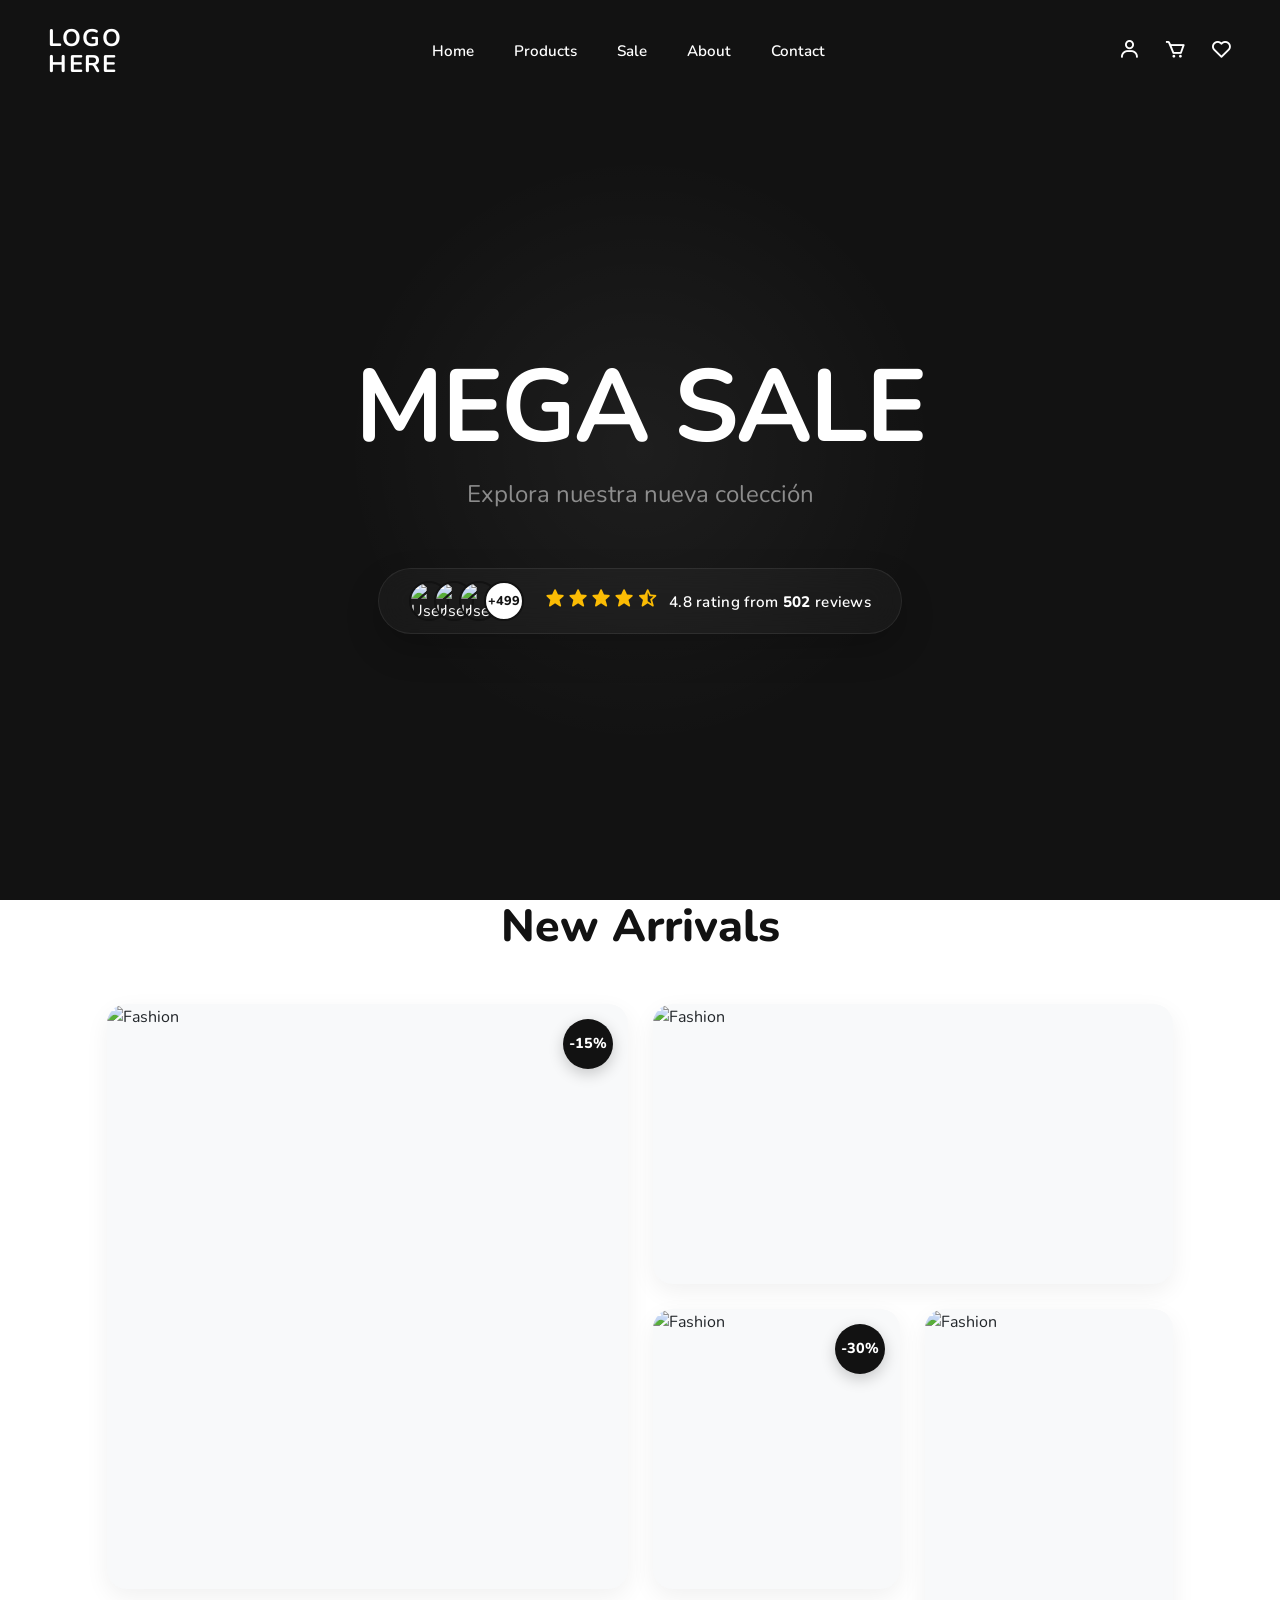
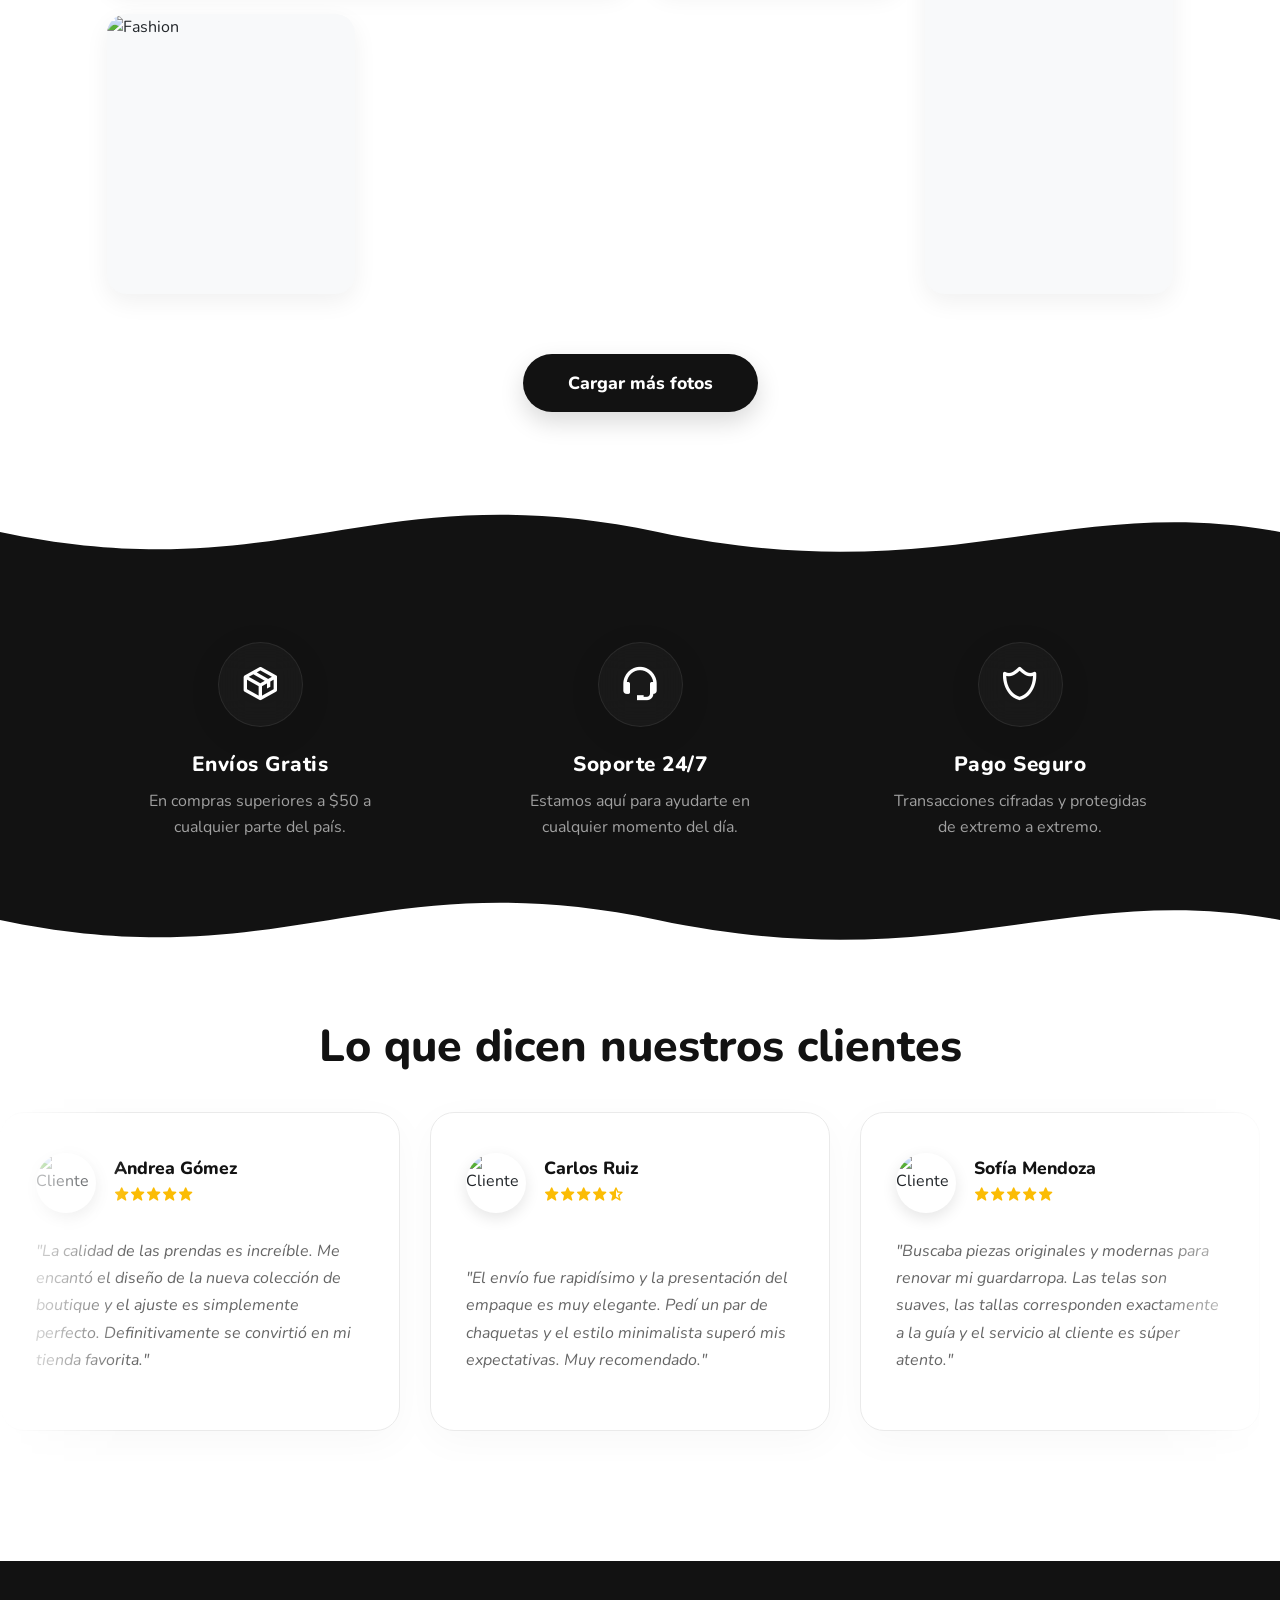
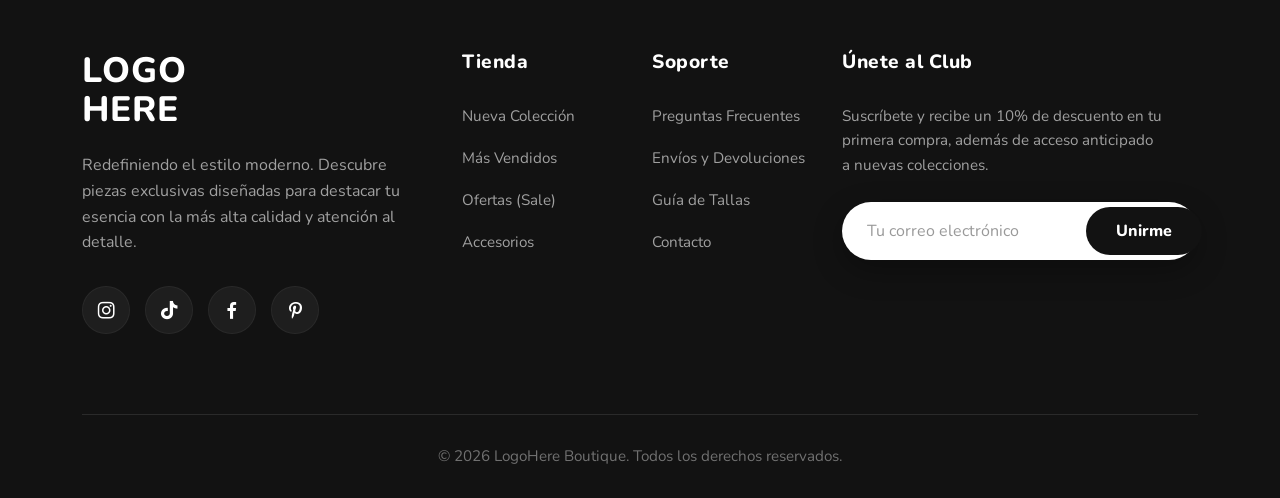
==== index.html @ 11155e04 "first commit" ====
<!DOCTYPE html>
<html lang="es">
<head>
    <meta charset="UTF-8">
    <meta name="viewport" content="width=device-width, initial-scale=1.0">
    <title>Boutique | Diseño Moderno y Carrusel Infinito</title>

    <!-- Bootstrap 5 CSS -->
    <link href="https://cdn.jsdelivr.net/npm/bootstrap@5.3.0/dist/css/bootstrap.min.css" rel="stylesheet">

    <!-- Boxicons -->
    <link href='https://unpkg.com/boxicons@2.1.4/css/boxicons.min.css' rel='stylesheet'>

    <!-- Google Fonts: Nunito -->
    <link href="https://fonts.googleapis.com/css2?family=Nunito:wght@400;600;800&display=swap" rel="stylesheet">

    <style>
        :root {
            --dark-grey: #121212;
            --soft-white: #ffffff;
            --off-white: #f8f9fa;
            --star-gold: #fbbc04;
            --accent-color: #333333;
        }

        body {
            font-family: 'Nunito', sans-serif;
            background-color: var(--soft-white);
            margin: 0;
            padding: 0;
            overflow-x: hidden;
        }

        /* =========================================
           ESTILOS DE LA NAVBAR
           ========================================= */
        .modern-navbar {
            background-color: transparent;
            padding: 20px 0;
            transition: all 0.4s ease-in-out;
        }

        .modern-navbar .navbar-brand,
        .modern-navbar .nav-link,
        .modern-navbar .login-link {
            color: var(--soft-white) !important;
            font-weight: 600;
            transition: color 0.4s ease-in-out;
        }

        .navbar-brand {
            line-height: 1.1;
            font-size: 1.5rem;
            text-transform: uppercase;
            letter-spacing: 1.5px;
        }

        .modern-navbar .nav-link { margin: 0 12px; font-size: 0.95rem; }
        .modern-navbar .nav-link:hover { opacity: 0.7; }

        .modern-navbar.scrolled {
            background-color: rgba(255, 255, 255, 0.95);
            backdrop-filter: blur(10px);
            -webkit-backdrop-filter: blur(10px);
            box-shadow: 0 10px 30px rgba(0, 0, 0, 0.05);
            padding: 12px 0;
        }

        .modern-navbar.scrolled .navbar-brand,
        .modern-navbar.scrolled .nav-link,
        .modern-navbar.scrolled .login-link {
            color: var(--dark-grey) !important;
        }

        .login-link {
            text-decoration: none;
            font-size: 1.4rem;
            transition: transform 0.2s ease;
        }

        .login-link:hover { transform: translateY(-3px); }

        .navbar-toggler {
            border: none;
            color: var(--soft-white);
            font-size: 1.8rem;
        }

        .modern-navbar.scrolled .navbar-toggler { color: var(--dark-grey); }
        .navbar-toggler:focus { box-shadow: none; }

        /* =========================================
           SECCIÓN HERO
           ========================================= */
        .hero-section {
            height: 100vh;
            background-color: var(--dark-grey);
            display: flex;
            flex-direction: column;
            align-items: center;
            justify-content: center;
            color: var(--soft-white);
            text-align: center;
            padding-top: 80px;
            position: relative;
            overflow: hidden;
        }

        /* Pequeño toque visual de fondo */
        .hero-section::before {
            content: '';
            position: absolute;
            width: 600px; height: 600px;
            background: radial-gradient(circle, rgba(255,255,255,0.05) 0%, transparent 70%);
            top: 50%; left: 50%;
            transform: translate(-50%, -50%);
            pointer-events: none;
        }

        /* =========================================
           COMPONENTE DE RESEÑAS
           ========================================= */
        .reviews-badge {
            margin-top: 40px;
            background: rgba(255, 255, 255, 0.03);
            backdrop-filter: blur(15px);
            -webkit-backdrop-filter: blur(15px);
            border: 1px solid rgba(255, 255, 255, 0.08);
            border-radius: 50px;
            padding: 12px 30px;
            display: inline-flex;
            align-items: center;
            gap: 20px;
            box-shadow: 0 15px 35px rgba(0,0,0,0.2);
            transition: transform 0.3s ease;
            z-index: 2;
        }

        .reviews-badge:hover { transform: translateY(-5px); background: rgba(255, 255, 255, 0.06); }

        .reviews-info { display: flex; align-items: center; gap: 10px; }
        .reviews-stars i { color: var(--star-gold); font-size: 1.3rem; margin: 0 1px; }

        .reviews-text { font-size: 0.95rem; font-weight: 600; letter-spacing: 0.3px; margin-top: 2px; }
        .reviews-text span { font-weight: 800; }

        .avatars-container { display: flex; align-items: center; justify-content: center; }
        .avatar-circle {
            width: 40px; height: 40px;
            border-radius: 50%;
            border: 2px solid var(--dark-grey);
            object-fit: cover;
            margin-left: -15px;
            transition: transform 0.2s ease;
        }
        .avatar-circle:hover { transform: translateY(-4px); z-index: 10; }
        .avatar-circle:first-child { margin-left: 0; }
        .avatar-count {
            background-color: var(--soft-white); color: var(--dark-grey);
            display: flex; align-items: center; justify-content: center;
            font-size: 0.8rem; font-weight: 800; z-index: 5;
        }

        /* =========================================
           GALERÍA DE IMÁGENES
           ========================================= */
        .gallery-section { padding-top: 100px; background-color: var(--soft-white); }
        .section-title { color: var(--dark-grey); font-weight: 800; text-align: center; margin-bottom: 50px; font-size: 2.8rem; }

        .gallery-grid {
            display: grid;
            grid-template-columns: repeat(4, 1fr);
            grid-auto-rows: 280px;
            gap: 25px;
            padding: 0 25px;
        }

        .gallery-item {
            position: relative; border-radius: 20px; overflow: hidden;
            background-color: var(--off-white);
            box-shadow: 0 8px 25px rgba(0,0,0,0.06); cursor: pointer;
        }

        .gallery-item img { width: 100%; height: 100%; object-fit: cover; transition: transform 0.6s cubic-bezier(0.25, 0.46, 0.45, 0.94); }
        .gallery-item:hover img { transform: scale(1.06); }

        .sale-badge {
            position: absolute; top: 15px; right: 15px;
            background-color: var(--dark-grey); color: var(--soft-white);
            width: 50px; height: 50px; border-radius: 50%;
            display: flex; align-items: center; justify-content: center;
            font-size: 0.9rem; font-weight: 800; z-index: 5;
            box-shadow: 0 5px 15px rgba(0,0,0,0.2);
        }

        .item-overlay {
            position: absolute; inset: 0;
            background: rgba(18, 18, 18, 0.45);
            display: flex; flex-direction: column; align-items: center; justify-content: center;
            gap: 15px; opacity: 0; transition: opacity 0.4s ease; z-index: 10;
        }

        .gallery-item:hover .item-overlay { opacity: 1; }

        .overlay-btn, .overlay-btn-outline {
            text-decoration: none; display: flex; align-items: center; gap: 8px;
            font-weight: 700; font-size: 0.95rem; border-radius: 50px;
            transform: translateY(20px); transition: all 0.4s cubic-bezier(0.25, 0.46, 0.45, 0.94);
        }

        .overlay-btn { background-color: var(--soft-white); color: var(--dark-grey); padding: 12px 28px; border: none; }
        .overlay-btn-outline { background-color: transparent; color: var(--soft-white); border: 2px solid var(--soft-white); padding: 10px 26px; }

        .gallery-item:hover .overlay-btn, .gallery-item:hover .overlay-btn-outline { transform: translateY(0); }
        .overlay-btn:hover { background-color: #f0f0f0; transform: scale(1.05) !important; }
        .overlay-btn-outline:hover { background-color: var(--soft-white); color: var(--dark-grey); }

        .item-large { grid-column: span 2; grid-row: span 2; }
        .item-wide { grid-column: span 2; grid-row: span 1; }
        .item-tall { grid-column: span 1; grid-row: span 2; }
        .item-normal { grid-column: span 1; grid-row: span 1; }

        .hidden-photo { display: none !important; }
        .toggle-photo { animation: fadeIn 0.6s ease forwards; }

        @keyframes fadeIn {
            from { opacity: 0; transform: translateY(20px); }
            to { opacity: 1; transform: translateY(0); }
        }

        .btn-modern {
            background-color: var(--dark-grey); color: var(--soft-white);
            border-radius: 50px; padding: 16px 45px;
            font-size: 1.1rem; font-weight: 800; border: none;
            transition: all 0.3s ease; margin-top: 60px;
            box-shadow: 0 10px 25px rgba(0,0,0,0.15);
        }
        .btn-modern:hover { background-color: var(--accent-color); transform: translateY(-4px); box-shadow: 0 15px 35px rgba(0,0,0,0.25); }

        /* =========================================
           ONDAS DIVISORAS
           ========================================= */
        .wave-divider-top { width: 100%; height: 120px; margin-top: 60px; line-height: 0; overflow: hidden; background-color: var(--soft-white); }
        .wave-divider-top svg { width: 100%; height: 100%; }

        .wave-divider-bottom { width: 100%; height: 120px; line-height: 0; overflow: hidden; background-color: var(--dark-grey); }
        .wave-divider-bottom svg { width: 100%; height: 100%; }

        /* =========================================
           SECCIÓN DE BENEFICIOS
           ========================================= */
        .benefits-section { background-color: var(--dark-grey); color: var(--soft-white); padding: 30px 0 0 0; }
        .benefit-item { display: flex; flex-direction: column; align-items: center; text-align: center; padding: 20px; }
        .icon-glass {
            background: rgba(255, 255, 255, 0.03); backdrop-filter: blur(15px); -webkit-backdrop-filter: blur(15px);
            border: 1px solid rgba(255, 255, 255, 0.08); width: 85px; height: 85px; border-radius: 50%;
            display: flex; align-items: center; justify-content: center; font-size: 2.5rem; color: var(--soft-white);
            margin-bottom: 25px; transition: all 0.4s ease; box-shadow: 0 8px 32px rgba(0, 0, 0, 0.1);
        }
        .benefit-item:hover .icon-glass { transform: translateY(-10px) rotate(5deg); background: rgba(255, 255, 255, 0.08); box-shadow: 0 15px 35px rgba(0, 0, 0, 0.2); }
        .benefit-item h3 { font-weight: 800; font-size: 1.3rem; margin-bottom: 12px; letter-spacing: 0.5px; }
        .benefit-item p { color: rgba(255, 255, 255, 0.6); font-size: 1rem; max-width: 260px; margin: 0 auto; line-height: 1.6; }

        /* =========================================
           CARRUSEL DE TESTIMONIOS (Infinito)
           ========================================= */
        .testimonials-section { padding: 40px 0 100px 0; background-color: var(--soft-white); overflow: hidden; }

        .carousel-container {
            width: 100%;
            position: relative;
            padding: 30px 0;
            /* Máscara para difuminar los bordes laterales y dar un efecto más limpio */
            -webkit-mask-image: linear-gradient(to right, transparent, black 10%, black 90%, transparent);
            mask-image: linear-gradient(to right, transparent, black 10%, black 90%, transparent);
        }

        .carousel-track {
            display: flex;
            gap: 30px;
            width: max-content;
            /* Animación infinita */
            animation: scrollCarousel 40s linear infinite;
        }

        /* Pausar animación al pasar el ratón */
        .carousel-track:hover { animation-play-state: paused; }

        @keyframes scrollCarousel {
            0% { transform: translateX(0); }
            /* Se desplaza exactamente la mitad del ancho total de la pista (porque duplicaremos los items) */
            100% { transform: translateX(calc(-50% - 15px)); }
        }

        .testimonial-card {
            width: 400px; /* Ancho fijo para las tarjetas */
            flex-shrink: 0;
            background-color: var(--soft-white);
            border: 1px solid #eaeaea;
            border-radius: 24px;
            padding: 40px 35px;
            box-shadow: 0 10px 40px rgba(0,0,0,0.03);
            transition: transform 0.3s ease, box-shadow 0.3s ease;
            display: flex; flex-direction: column; justify-content: space-between;
        }

        .testimonial-card:hover { transform: translateY(-8px); box-shadow: 0 20px 50px rgba(0,0,0,0.08); border-color: transparent; }

        .testimonial-header { display: flex; align-items: center; gap: 18px; margin-bottom: 25px; }
        .testimonial-header img { width: 60px; height: 60px; border-radius: 50%; object-fit: cover; box-shadow: 0 5px 15px rgba(0,0,0,0.1); }
        .user-info h4 { margin: 0; font-size: 1.1rem; font-weight: 800; color: var(--dark-grey); }
        .user-info .stars { color: var(--star-gold); font-size: 1rem; margin-top: 4px; }
        .testimonial-text { color: #666; font-size: 1rem; line-height: 1.7; font-style: italic; }

        /* =========================================
           FOOTER MODERNO
           ========================================= */
        .modern-footer { background-color: var(--dark-grey); color: var(--soft-white); padding: 90px 0 30px 0; }
        .footer-brand { font-size: 2.2rem; font-weight: 800; line-height: 1.1; margin-bottom: 25px; display: inline-block; text-transform: uppercase; letter-spacing: 1px; text-decoration: none; color: var(--soft-white); }
        .footer-text { color: rgba(255, 255, 255, 0.6); font-size: 1rem; margin-bottom: 30px; max-width: 320px; line-height: 1.6; }

        .footer-links h5 { font-weight: 800; margin-bottom: 30px; font-size: 1.2rem; letter-spacing: 0.5px; }
        .footer-links ul { list-style: none; padding: 0; margin: 0; }
        .footer-links ul li { margin-bottom: 18px; }
        .footer-links ul li a { color: rgba(255, 255, 255, 0.6); text-decoration: none; transition: all 0.3s ease; display: inline-block; font-size: 0.95rem; }
        .footer-links ul li a:hover { color: var(--soft-white); transform: translateX(8px); }

        .social-icons { display: flex; gap: 15px; }
        .social-icons a {
            display: flex; align-items: center; justify-content: center; width: 48px; height: 48px;
            border-radius: 50%; background: rgba(255, 255, 255, 0.05); color: var(--soft-white);
            font-size: 1.4rem; text-decoration: none; transition: all 0.3s ease; border: 1px solid rgba(255,255,255,0.05);
        }
        .social-icons a:hover { background: var(--soft-white); color: var(--dark-grey); transform: translateY(-5px); border-color: var(--soft-white); }

        /* Estilos pulidos del Newsletter Input */
        .newsletter-form {
            display: flex;
            background-color: var(--soft-white);
            border-radius: 50px;
            padding: 5px;
            margin-top: 25px;
            box-shadow: 0 10px 30px rgba(0,0,0,0.3);
        }

        .newsletter-form input {
            flex: 1;
            border: none;
            background: transparent;
            color: var(--dark-grey);
            padding: 12px 20px;
            font-weight: 600;
            outline: none;
            box-shadow: none !important; /* Prevenir estilos de bootstrap focus */
        }

        .newsletter-form input::placeholder {
            color: #999;
            font-weight: 400;
        }

        .newsletter-form button {
            background-color: var(--dark-grey);
            color: var(--soft-white);
            border: none;
            border-radius: 50px;
            padding: 12px 30px;
            font-weight: 800;
            transition: all 0.3s ease;
        }

        .newsletter-form button:hover {
            background-color: var(--accent-color);
            transform: scale(1.02);
        }

        .footer-bottom { margin-top: 80px; padding-top: 30px; border-top: 1px solid rgba(255, 255, 255, 0.1); text-align: center; color: rgba(255, 255, 255, 0.4); font-size: 0.95rem; }

        /* Ajustes Responsive */
        @media (max-width: 992px) { .gallery-grid { grid-template-columns: repeat(3, 1fr); } }
        @media (max-width: 768px) {
            .gallery-grid { grid-template-columns: repeat(2, 1fr); grid-auto-rows: 220px; gap: 15px; }
            .item-large { grid-column: span 2; grid-row: span 2; }
            .item-wide { grid-column: span 2; grid-row: span 1; }
            .item-tall { grid-column: span 1; grid-row: span 2; }
            .benefit-item { margin-bottom: 40px; }
            .footer-links { margin-top: 50px; }
            .testimonial-card { width: 320px; padding: 30px 25px; } /* Tarjetas más pequeñas en móvil */
        }
        @media (max-width: 576px) {
            .gallery-grid { grid-template-columns: 1fr; grid-auto-rows: 280px; }
            .item-large, .item-wide, .item-tall, .item-normal { grid-column: span 1; grid-row: span 1; }
            .hero-section h1 { font-size: 15vw !important; }
        }
    </style>
</head>
<body>

    <!-- NAVBAR -->
    <nav class="navbar navbar-expand-lg fixed-top modern-navbar" id="mainNavbar">
        <div class="container-fluid px-4 px-md-5">
            <a class="navbar-brand fw-bold" href="#">logo<br>here</a>
            <button class="navbar-toggler" type="button" data-bs-toggle="collapse" data-bs-target="#navContent">
                <i class='bx bx-menu'></i>
            </button>
            <div class="collapse navbar-collapse" id="navContent">
                <ul class="navbar-nav mx-auto mb-2 mb-lg-0">
                    <li class="nav-item"><a class="nav-link" href="#">Home</a></li>
                    <li class="nav-item"><a class="nav-link" href="#">Products</a></li>
                    <li class="nav-item"><a class="nav-link" href="#">Sale</a></li>
                    <li class="nav-item"><a class="nav-link" href="#">About</a></li>
                    <li class="nav-item"><a class="nav-link" href="#">Contact</a></li>
                </ul>
                <div class="d-flex align-items-center gap-4 mt-3 mt-lg-0">
                    <a href="#" class="login-link"><i class='bx bx-user'></i></a>
                    <a href="#" class="login-link"><i class="bx bx-cart"></i></a>
                    <a href="#" class="login-link"><i class='bx bx-heart'></i></a>
                </div>
            </div>
        </div>
    </nav>

    <!-- HEADER / HERO -->
    <header class="hero-section">
        <div style="z-index: 2;">
            <h1 class="display-1 fw-bold" style="font-size: 8vw; letter-spacing: -2px;">MEGA SALE</h1>
            <p class="fs-4 text-white-50 mt-2">Explora nuestra nueva colección</p>
        </div>
        <div class="reviews-badge">
            <div class="avatars-container">
                <img src="https://i.pravatar.cc/100?img=32" alt="User" class="avatar-circle">
                <img src="https://i.pravatar.cc/100?img=12" alt="User" class="avatar-circle">
                <img src="https://i.pravatar.cc/100?img=5" alt="User" class="avatar-circle">
                <div class="avatar-circle avatar-count">+499</div>
            </div>
            <div class="reviews-info">
                <div class="reviews-stars">
                    <i class='bx bxs-star'></i><i class='bx bxs-star'></i><i class='bx bxs-star'></i><i class='bx bxs-star'></i><i class='bx bxs-star-half'></i>
                </div>
                <div class="reviews-text">4.8 rating from <span>502</span> reviews</div>
            </div>
        </div>
    </header>

    <!-- GALERÍA DE IMÁGENES -->
    <section class="gallery-section container-fluid p-0">
        <div class="container">
            <h2 class="section-title">New Arrivals</h2>

            <div class="gallery-grid" id="photoGallery">
                <!-- Mismas imágenes de la galería previa -->
                <div class="gallery-item item-large">
                    <div class="sale-badge">-15%</div>
                    <img src="https://images.unsplash.com/photo-1515886657613-9f3515b0c78f?q=80&w=800&auto=format&fit=crop" alt="Fashion">
                    <div class="item-overlay"><a href="#" class="overlay-btn"><i class='bx bx-cart-add'></i> Añadir al carrito</a><a href="#" class="overlay-btn-outline"><i class='bx bx-show'></i> Ver más</a></div>
                </div>
                <div class="gallery-item item-wide">
                    <img src="https://images.unsplash.com/photo-1434389678232-06798028ddc3?q=80&w=800&auto=format&fit=crop" alt="Fashion">
                    <div class="item-overlay"><a href="#" class="overlay-btn"><i class='bx bx-cart-add'></i> Añadir al carrito</a></div>
                </div>
                <div class="gallery-item item-normal">
                    <div class="sale-badge">-30%</div>
                    <img src="https://images.unsplash.com/photo-1529139574466-a303027c1d8b?q=80&w=400&auto=format&fit=crop" alt="Fashion">
                    <div class="item-overlay"><a href="#" class="overlay-btn"><i class='bx bx-cart-add'></i> Añadir</a></div>
                </div>
                <div class="gallery-item item-tall">
                    <img src="https://images.unsplash.com/photo-1550614000-4b95d4ebfa49?q=80&w=400&auto=format&fit=crop" alt="Fashion">
                    <div class="item-overlay"><a href="#" class="overlay-btn"><i class='bx bx-cart-add'></i> Añadir</a><a href="#" class="overlay-btn-outline"><i class='bx bx-show'></i> Ver más</a></div>
                </div>
                <div class="gallery-item item-normal">
                    <img src="https://images.unsplash.com/photo-1445205170230-053b83016050?q=80&w=400&auto=format&fit=crop" alt="Fashion">
                    <div class="item-overlay"><a href="#" class="overlay-btn"><i class='bx bx-cart-add'></i> Añadir</a></div>
                </div>

                <!-- Fotos Ocultas -->
                <div class="gallery-item item-wide toggle-photo hidden-photo">
                    <img src="https://images.unsplash.com/photo-1490481651871-ab68de25d43d?q=80&w=800&auto=format&fit=crop" alt="Fashion">
                    <div class="item-overlay"><a href="#" class="overlay-btn"><i class='bx bx-cart-add'></i> Añadir al carrito</a></div>
                </div>
                <div class="gallery-item item-tall toggle-photo hidden-photo">
                    <div class="sale-badge">-10%</div>
                    <img src="https://images.unsplash.com/photo-1539109136881-3be0616acf4b?q=80&w=400&auto=format&fit=crop" alt="Fashion">
                    <div class="item-overlay"><a href="#" class="overlay-btn"><i class='bx bx-cart-add'></i> Añadir</a></div>
                </div>
                <div class="gallery-item item-normal toggle-photo hidden-photo">
                    <img src="https://images.unsplash.com/photo-1517841905240-472988babdf9?q=80&w=400&auto=format&fit=crop" alt="Fashion">
                    <div class="item-overlay"><a href="#" class="overlay-btn"><i class='bx bx-cart-add'></i> Añadir</a></div>
                </div>
                <div class="gallery-item item-large toggle-photo hidden-photo">
                    <img src="https://images.unsplash.com/photo-1469334031218-e382a71b716b?q=80&w=800&auto=format&fit=crop" alt="Fashion">
                    <div class="item-overlay"><a href="#" class="overlay-btn"><i class='bx bx-cart-add'></i> Añadir al carrito</a><a href="#" class="overlay-btn-outline"><i class='bx bx-show'></i> Ver más</a></div>
                </div>
            </div>

            <!-- Botón Cargar Más -->
            <div class="text-center">
                <button class="btn-modern" id="togglePhotosBtn">Cargar más fotos</button>
            </div>
        </div>

        <!-- DIVISOR DE ONDA SUPERIOR -->
        <div class="wave-divider-top">
            <svg viewBox="0 0 1440 120" preserveAspectRatio="none">
                <path d="M0,60 C320,120 420,0 740,60 C1060,120 1200,20 1440,60 L1440,120 L0,120 Z" fill="var(--dark-grey)"/>
            </svg>
        </div>
    </section>

    <!-- SECCIÓN DE BENEFICIOS -->
    <section class="benefits-section">
        <div class="container">
            <div class="row text-center">
                <div class="col-md-4 benefit-item">
                    <div class="icon-glass"><i class='bx bx-package'></i></div>
                    <h3>Envíos Gratis</h3>
                    <p>En compras superiores a $50 a cualquier parte del país.</p>
                </div>
                <div class="col-md-4 benefit-item">
                    <div class="icon-glass"><i class='bx bx-support'></i></div>
                    <h3>Soporte 24/7</h3>
                    <p>Estamos aquí para ayudarte en cualquier momento del día.</p>
                </div>
                <div class="col-md-4 benefit-item">
                    <div class="icon-glass"><i class='bx bx-shield-alt-2'></i></div>
                    <h3>Pago Seguro</h3>
                    <p>Transacciones cifradas y protegidas de extremo a extremo.</p>
                </div>
            </div>
        </div>

        <!-- DIVISOR DE ONDA INFERIOR -->
        <div class="wave-divider-bottom">
            <svg viewBox="0 0 1440 120" preserveAspectRatio="none">
                <path d="M0,60 C320,120 420,0 740,60 C1060,120 1200,20 1440,60 L1440,120 L0,120 Z" fill="var(--soft-white)"/>
            </svg>
        </div>
    </section>

    <!-- SECCIÓN DE TESTIMONIOS (Carrusel Infinito) -->
    <section class="testimonials-section">
        <h2 class="section-title mb-2">Lo que dicen nuestros clientes</h2>
        <div class="carousel-container">
            <div class="carousel-track">

                <!-- BLOQUE 1 (Original) -->
                <div class="testimonial-card">
                    <div class="testimonial-header">
                        <img src="https://i.pravatar.cc/150?img=47" alt="Cliente">
                        <div class="user-info">
                            <h4>Andrea Gómez</h4>
                            <div class="stars"><i class='bx bxs-star'></i><i class='bx bxs-star'></i><i class='bx bxs-star'></i><i class='bx bxs-star'></i><i class='bx bxs-star'></i></div>
                        </div>
                    </div>
                    <p class="testimonial-text">"La calidad de las prendas es increíble. Me encantó el diseño de la nueva colección de boutique y el ajuste es simplemente perfecto. Definitivamente se convirtió en mi tienda favorita."</p>
                </div>

                <div class="testimonial-card">
                    <div class="testimonial-header">
                        <img src="https://i.pravatar.cc/150?img=11" alt="Cliente">
                        <div class="user-info">
                            <h4>Carlos Ruiz</h4>
                            <div class="stars"><i class='bx bxs-star'></i><i class='bx bxs-star'></i><i class='bx bxs-star'></i><i class='bx bxs-star'></i><i class='bx bxs-star-half'></i></div>
                        </div>
                    </div>
                    <p class="testimonial-text">"El envío fue rapidísimo y la presentación del empaque es muy elegante. Pedí un par de chaquetas y el estilo minimalista superó mis expectativas. Muy recomendado."</p>
                </div>

                <div class="testimonial-card">
                    <div class="testimonial-header">
                        <img src="https://i.pravatar.cc/150?img=32" alt="Cliente">
                        <div class="user-info">
                            <h4>Sofía Mendoza</h4>
                            <div class="stars"><i class='bx bxs-star'></i><i class='bx bxs-star'></i><i class='bx bxs-star'></i><i class='bx bxs-star'></i><i class='bx bxs-star'></i></div>
                        </div>
                    </div>
                    <p class="testimonial-text">"Buscaba piezas originales y modernas para renovar mi guardarropa. Las telas son suaves, las tallas corresponden exactamente a la guía y el servicio al cliente es súper atento."</p>
                </div>

                <div class="testimonial-card">
                    <div class="testimonial-header">
                        <img src="https://i.pravatar.cc/150?img=68" alt="Cliente">
                        <div class="user-info">
                            <h4>Martín Cárdenas</h4>
                            <div class="stars"><i class='bx bxs-star'></i><i class='bx bxs-star'></i><i class='bx bxs-star'></i><i class='bx bxs-star'></i><i class='bx bxs-star'></i></div>
                        </div>
                    </div>
                    <p class="testimonial-text">"La mejor experiencia de compra online que he tenido. La interfaz es limpia, el checkout fue rápido y el abrigo que compré es de un material premium. ¡Un 10/10!"</p>
                </div>

                <!-- BLOQUE 2 (Duplicado exacto para el loop infinito) -->
                <div class="testimonial-card">
                    <div class="testimonial-header">
                        <img src="https://i.pravatar.cc/150?img=47" alt="Cliente">
                        <div class="user-info">
                            <h4>Andrea Gómez</h4>
                            <div class="stars"><i class='bx bxs-star'></i><i class='bx bxs-star'></i><i class='bx bxs-star'></i><i class='bx bxs-star'></i><i class='bx bxs-star'></i></div>
                        </div>
                    </div>
                    <p class="testimonial-text">"La calidad de las prendas es increíble. Me encantó el diseño de la nueva colección de boutique y el ajuste es simplemente perfecto. Definitivamente se convirtió en mi tienda favorita."</p>
                </div>

                <div class="testimonial-card">
                    <div class="testimonial-header">
                        <img src="https://i.pravatar.cc/150?img=11" alt="Cliente">
                        <div class="user-info">
                            <h4>Carlos Ruiz</h4>
                            <div class="stars"><i class='bx bxs-star'></i><i class='bx bxs-star'></i><i class='bx bxs-star'></i><i class='bx bxs-star'></i><i class='bx bxs-star-half'></i></div>
                        </div>
                    </div>
                    <p class="testimonial-text">"El envío fue rapidísimo y la presentación del empaque es muy elegante. Pedí un par de chaquetas y el estilo minimalista superó mis expectativas. Muy recomendado."</p>
                </div>

                <div class="testimonial-card">
                    <div class="testimonial-header">
                        <img src="https://i.pravatar.cc/150?img=32" alt="Cliente">
                        <div class="user-info">
                            <h4>Sofía Mendoza</h4>
                            <div class="stars"><i class='bx bxs-star'></i><i class='bx bxs-star'></i><i class='bx bxs-star'></i><i class='bx bxs-star'></i><i class='bx bxs-star'></i></div>
                        </div>
                    </div>
                    <p class="testimonial-text">"Buscaba piezas originales y modernas para renovar mi guardarropa. Las telas son suaves, las tallas corresponden exactamente a la guía y el servicio al cliente es súper atento."</p>
                </div>

                <div class="testimonial-card">
                    <div class="testimonial-header">
                        <img src="https://i.pravatar.cc/150?img=68" alt="Cliente">
                        <div class="user-info">
                            <h4>Martín Cárdenas</h4>
                            <div class="stars"><i class='bx bxs-star'></i><i class='bx bxs-star'></i><i class='bx bxs-star'></i><i class='bx bxs-star'></i><i class='bx bxs-star'></i></div>
                        </div>
                    </div>
                    <p class="testimonial-text">"La mejor experiencia de compra online que he tenido. La interfaz es limpia, el checkout fue rápido y el abrigo que compré es de un material premium. ¡Un 10/10!"</p>
                </div>

            </div>
        </div>
    </section>

    <!-- FOOTER MODERNO -->
    <footer class="modern-footer">
        <div class="container">
            <div class="row">
                <!-- Columna 1: Brand -->
                <div class="col-lg-4 col-md-6 mb-5 mb-lg-0">
                    <a href="#" class="footer-brand">logo<br>here</a>
                    <p class="footer-text">Redefiniendo el estilo moderno. Descubre piezas exclusivas diseñadas para destacar tu esencia con la más alta calidad y atención al detalle.</p>
                    <div class="social-icons">
                        <a href="#"><i class='bx bxl-instagram'></i></a>
                        <a href="#"><i class='bx bxl-tiktok'></i></a>
                        <a href="#"><i class='bx bxl-facebook'></i></a>
                        <a href="#"><i class='bx bxl-pinterest-alt'></i></a>
                    </div>
                </div>

                <!-- Columna 2: Links -->
                <div class="col-lg-2 col-md-6 footer-links">
                    <h5>Tienda</h5>
                    <ul>
                        <li><a href="#">Nueva Colección</a></li>
                        <li><a href="#">Más Vendidos</a></li>
                        <li><a href="#">Ofertas (Sale)</a></li>
                        <li><a href="#">Accesorios</a></li>
                    </ul>
                </div>

                <!-- Columna 3: Links -->
                <div class="col-lg-2 col-md-6 footer-links">
                    <h5>Soporte</h5>
                    <ul>
                        <li><a href="#">Preguntas Frecuentes</a></li>
                        <li><a href="#">Envíos y Devoluciones</a></li>
                        <li><a href="#">Guía de Tallas</a></li>
                        <li><a href="#">Contacto</a></li>
                    </ul>
                </div>

                <!-- Columna 4: Newsletter -->
                <div class="col-lg-4 col-md-6 footer-links">
                    <h5>Únete al Club</h5>
                    <p class="footer-text" style="font-size: 0.95rem; margin-bottom: 15px;">Suscríbete y recibe un 10% de descuento en tu primera compra, además de acceso anticipado a nuevas colecciones.</p>

                    <!-- INPUT PULIDO Y ARREGLADO -->
                    <div class="newsletter-form">
                        <input type="email" placeholder="Tu correo electrónico">
                        <button type="button">Unirme</button>
                    </div>

                </div>
            </div>

            <!-- Footer Bottom -->
            <div class="footer-bottom">
                <p class="mb-0">&copy; 2026 LogoHere Boutique. Todos los derechos reservados.</p>
            </div>
        </div>
    </footer>

    <!-- Bootstrap 5 JS -->
    <script src="https://cdn.jsdelivr.net/npm/bootstrap@5.3.0/dist/js/bootstrap.bundle.min.js"></script>

    <!-- Lógica JS -->
    <script>
        // Navbar scroll logic
        const navbar = document.getElementById('mainNavbar');
        window.addEventListener('scroll', () => {
            if (window.scrollY > 50) {
                navbar.classList.add('scrolled');
            } else {
                navbar.classList.remove('scrolled');
            }
        });

        // Load More Photos Logic
        const toggleBtn = document.getElementById('togglePhotosBtn');
        const hiddenPhotos = document.querySelectorAll('.toggle-photo');
        let isExpanded = false;

        toggleBtn.addEventListener('click', () => {
            isExpanded = !isExpanded;

            hiddenPhotos.forEach(photo => {
                if (isExpanded) {
                    photo.classList.remove('hidden-photo');
                } else {
                    photo.classList.add('hidden-photo');
                }
            });

            if (isExpanded) {
                toggleBtn.innerHTML = 'Mostrar menos fotos';
            } else {
                toggleBtn.innerHTML = 'Cargar más fotos';
                document.getElementById('photoGallery').scrollIntoView({
                    behavior: 'smooth',
                    block: 'center'
                });
            }
        });
    </script>
</body>
</html>
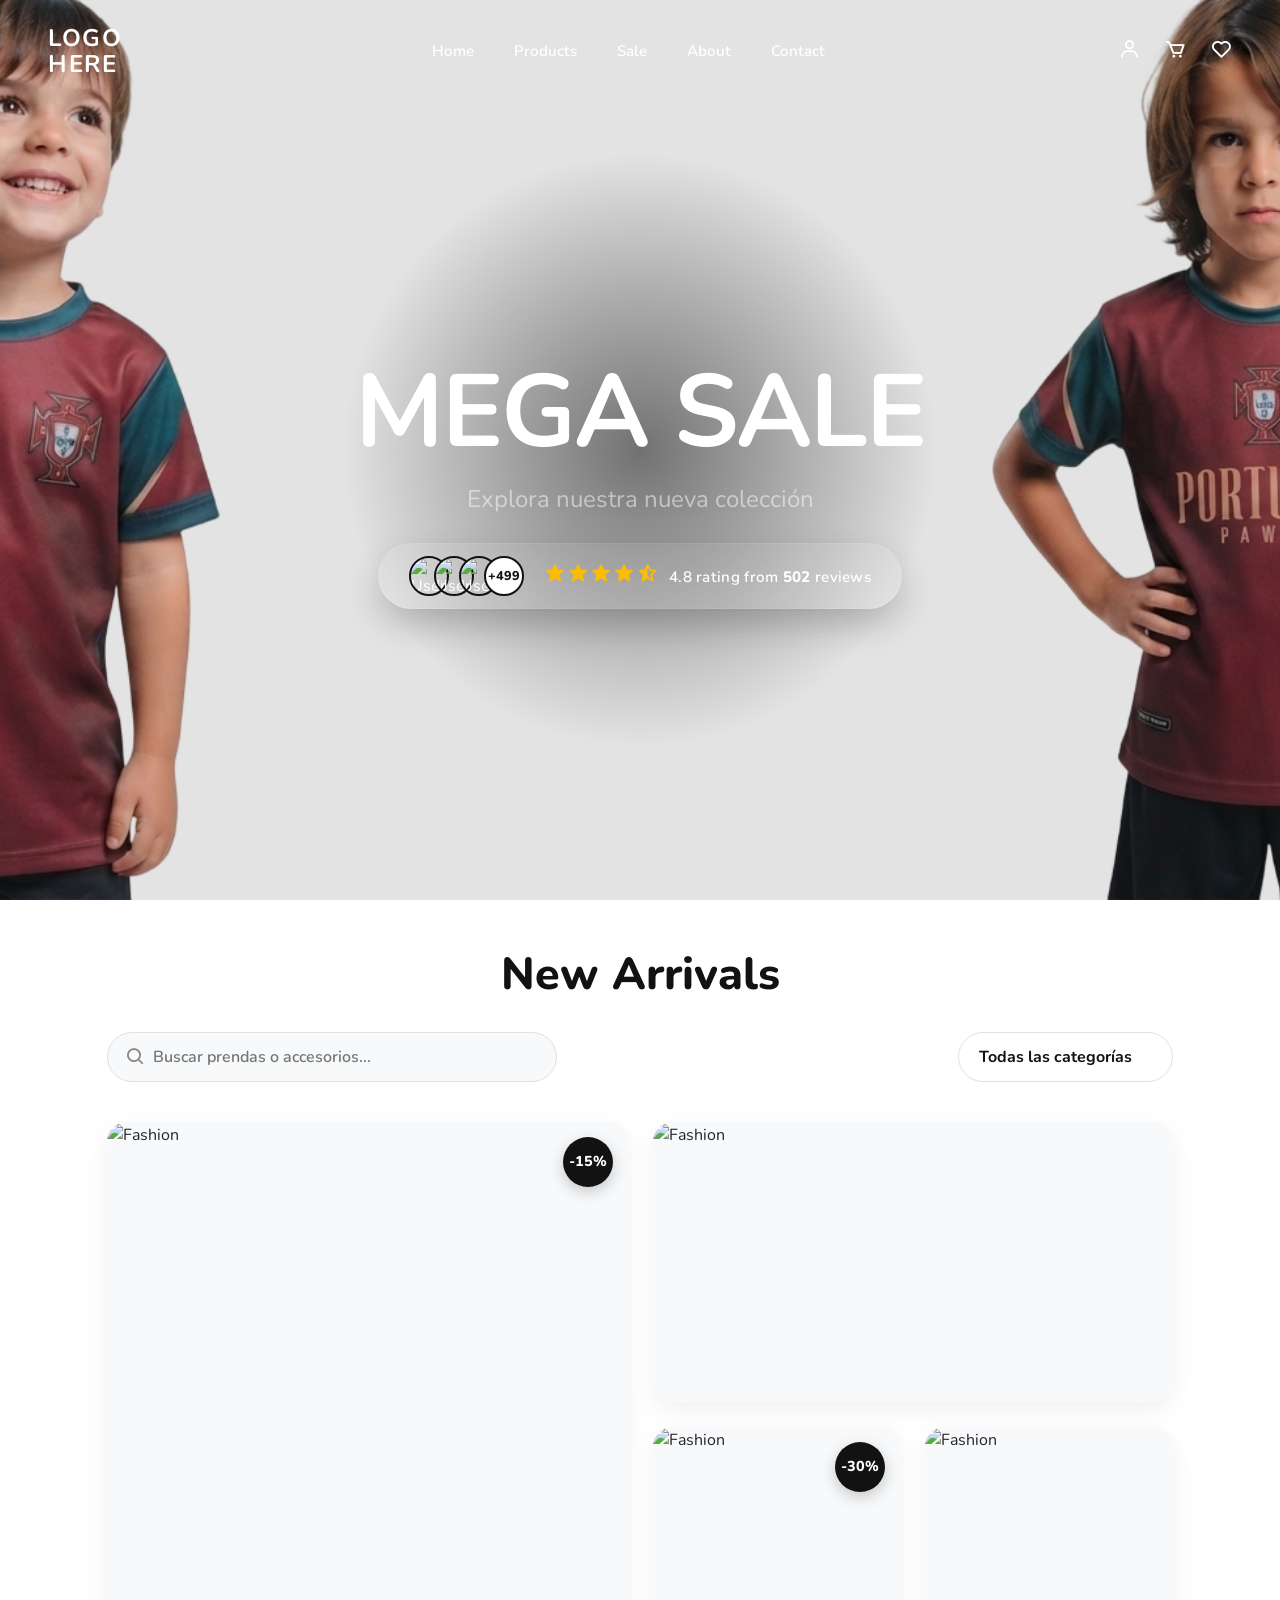
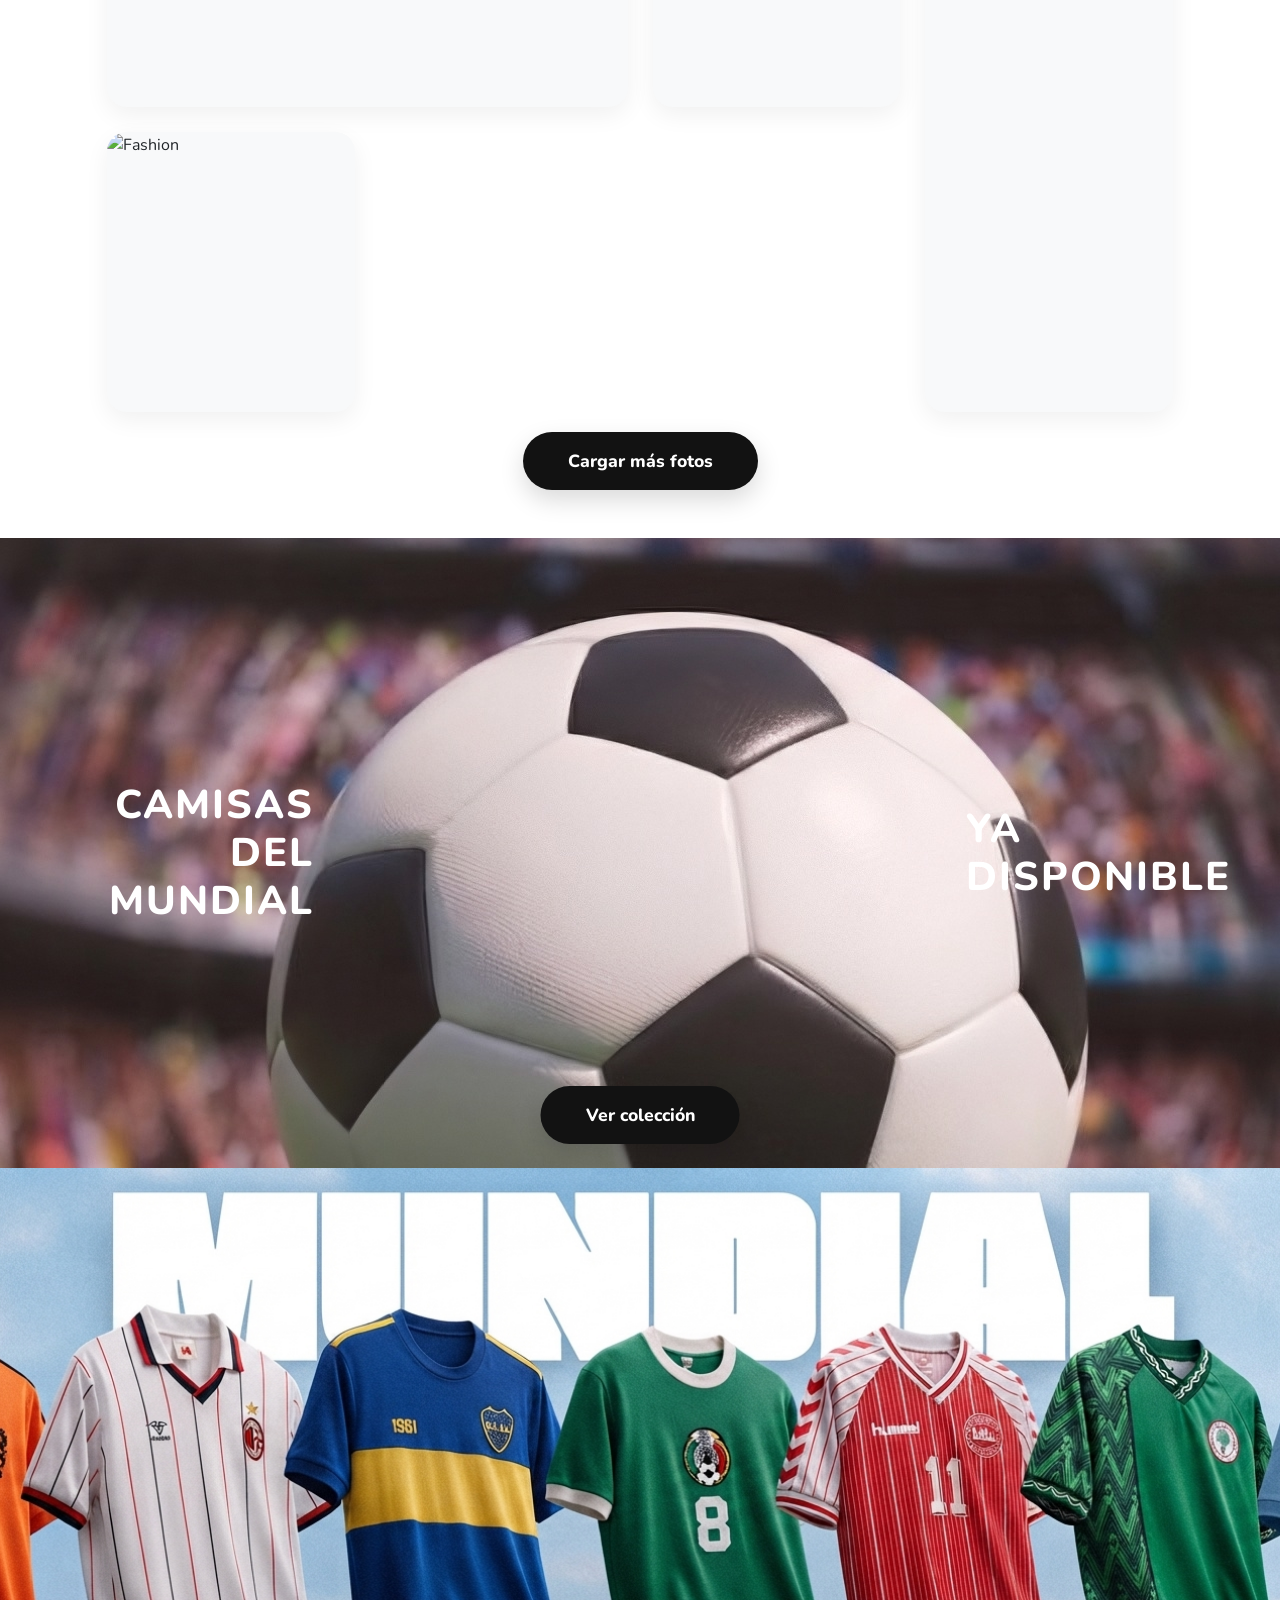
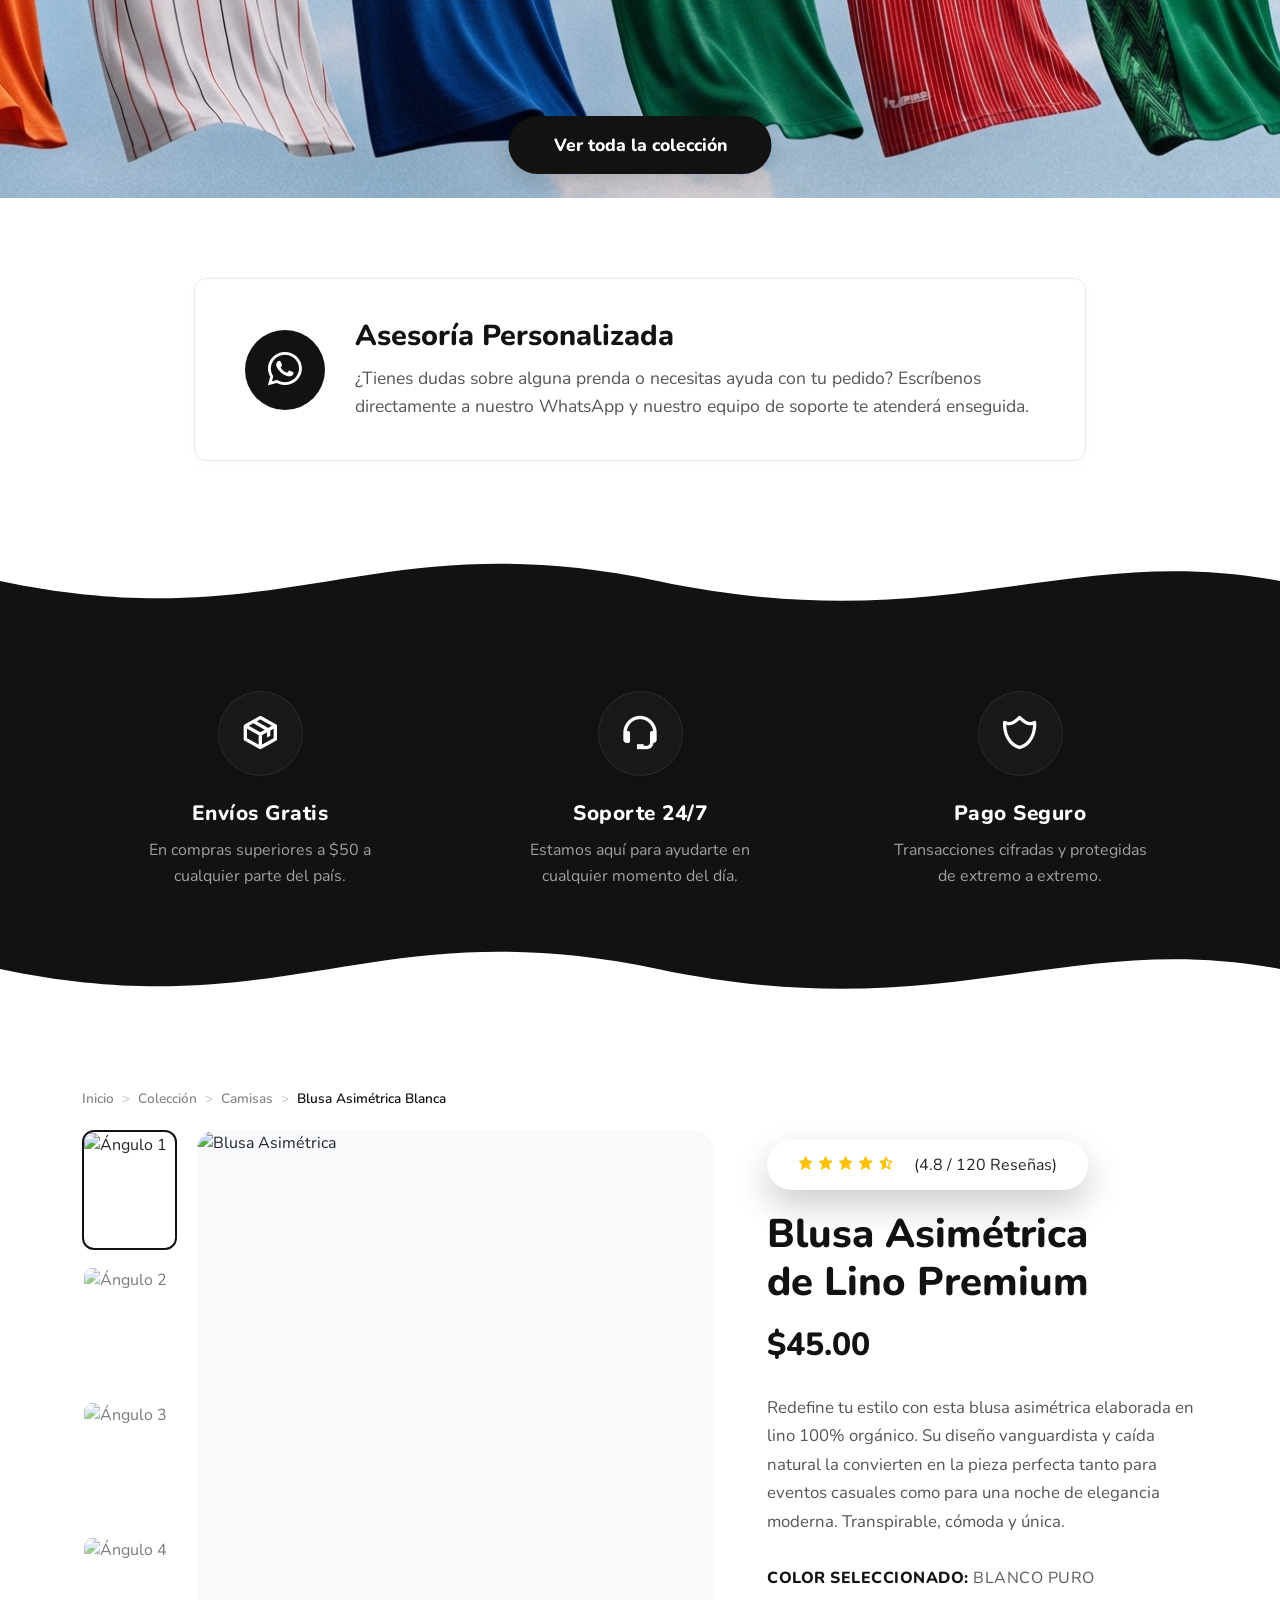
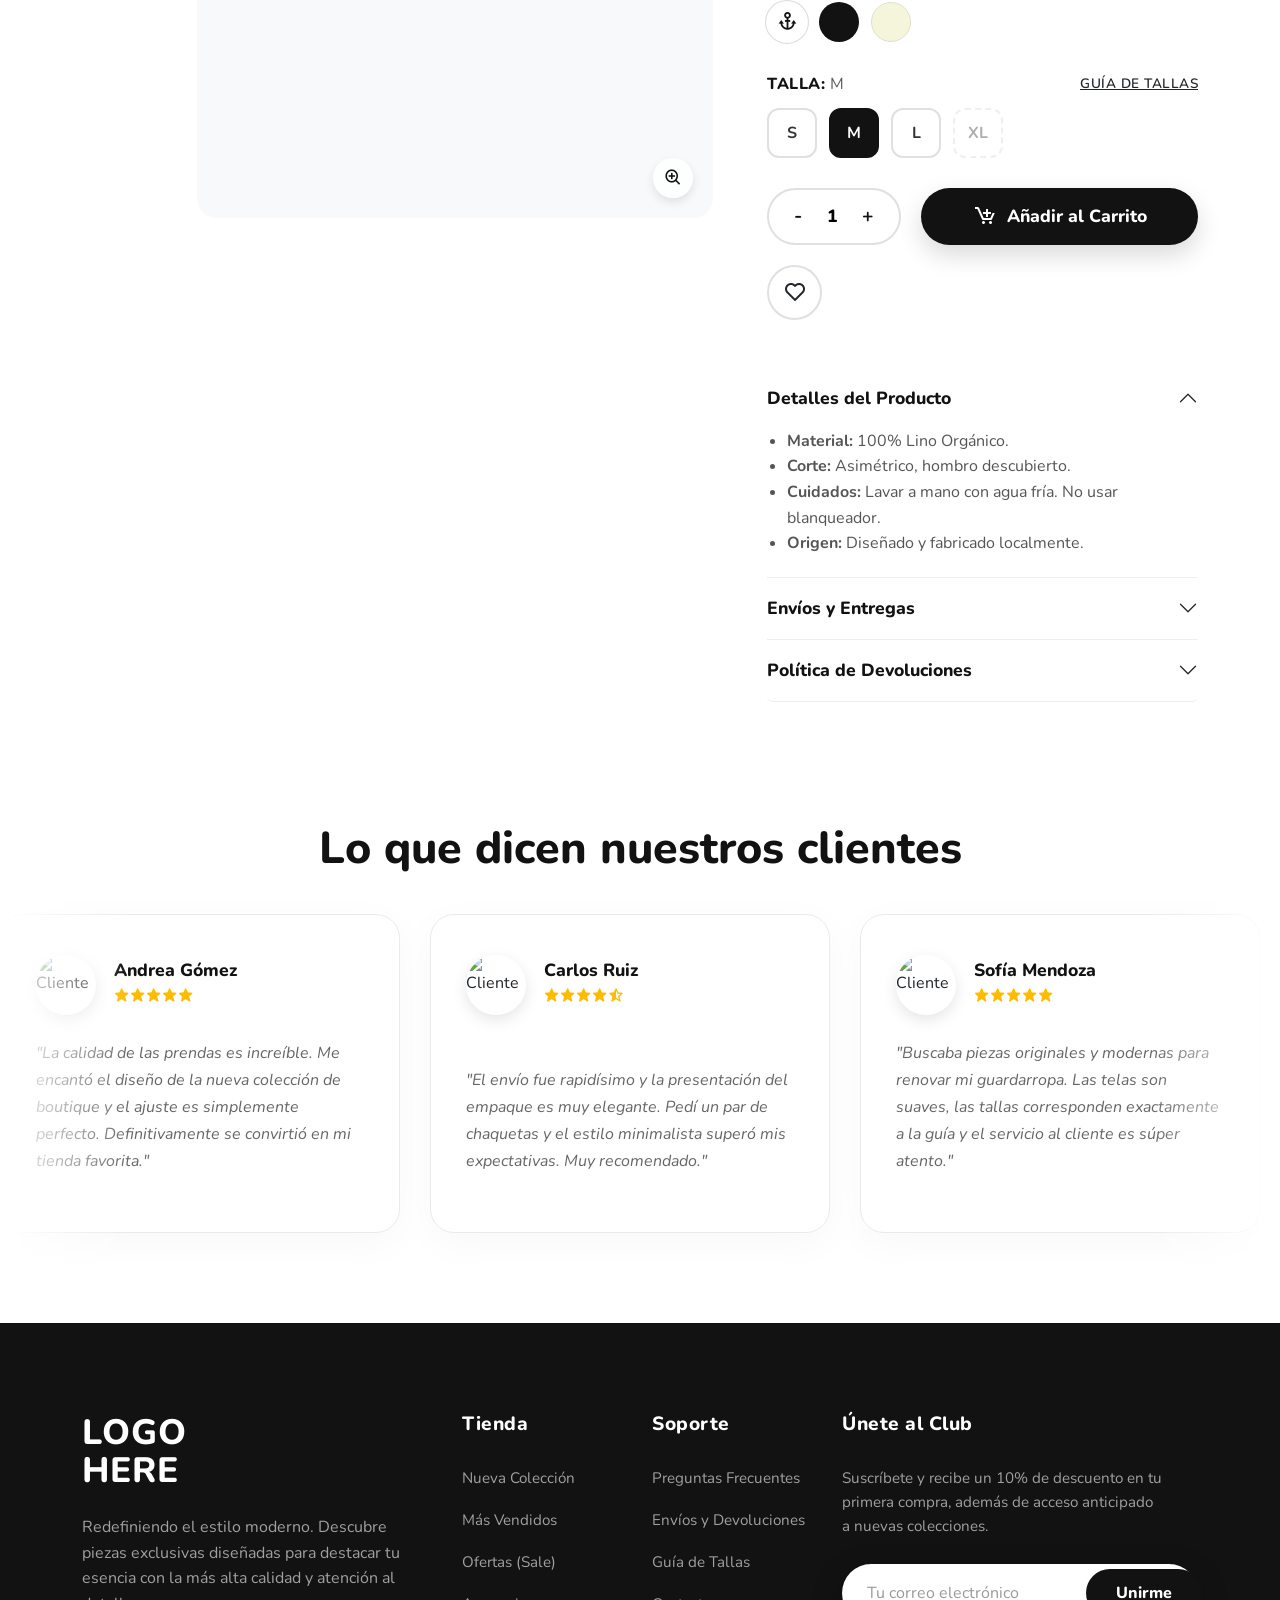
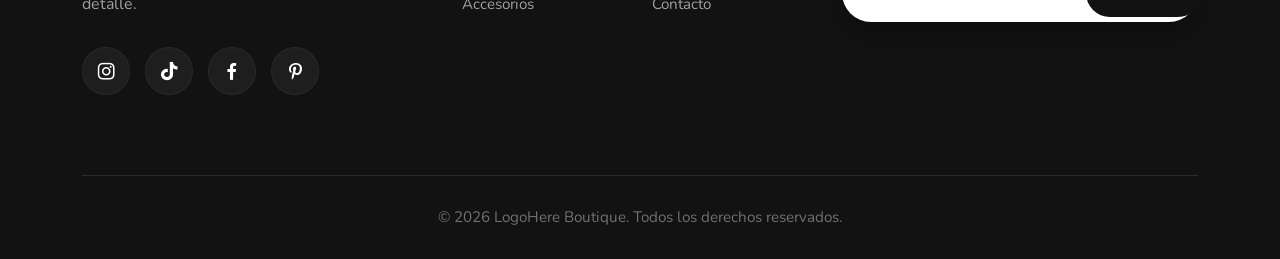
==== commit 4a526b81: "Add Content Index" ====
--- a/index.html
+++ b/index.html
@@ -14,385 +14,7 @@
     <!-- Google Fonts: Nunito -->
     <link href="https://fonts.googleapis.com/css2?family=Nunito:wght@400;600;800&display=swap" rel="stylesheet">
 
-    <style>
-        :root {
-            --dark-grey: #121212;
-            --soft-white: #ffffff;
-            --off-white: #f8f9fa;
-            --star-gold: #fbbc04;
-            --accent-color: #333333;
-        }
-
-        body {
-            font-family: 'Nunito', sans-serif;
-            background-color: var(--soft-white);
-            margin: 0;
-            padding: 0;
-            overflow-x: hidden;
-        }
-
-        /* =========================================
-           ESTILOS DE LA NAVBAR
-           ========================================= */
-        .modern-navbar {
-            background-color: transparent;
-            padding: 20px 0;
-            transition: all 0.4s ease-in-out;
-        }
-
-        .modern-navbar .navbar-brand,
-        .modern-navbar .nav-link,
-        .modern-navbar .login-link {
-            color: var(--soft-white) !important;
-            font-weight: 600;
-            transition: color 0.4s ease-in-out;
-        }
-
-        .navbar-brand {
-            line-height: 1.1;
-            font-size: 1.5rem;
-            text-transform: uppercase;
-            letter-spacing: 1.5px;
-        }
-
-        .modern-navbar .nav-link { margin: 0 12px; font-size: 0.95rem; }
-        .modern-navbar .nav-link:hover { opacity: 0.7; }
-
-        .modern-navbar.scrolled {
-            background-color: rgba(255, 255, 255, 0.95);
-            backdrop-filter: blur(10px);
-            -webkit-backdrop-filter: blur(10px);
-            box-shadow: 0 10px 30px rgba(0, 0, 0, 0.05);
-            padding: 12px 0;
-        }
-
-        .modern-navbar.scrolled .navbar-brand,
-        .modern-navbar.scrolled .nav-link,
-        .modern-navbar.scrolled .login-link {
-            color: var(--dark-grey) !important;
-        }
-
-        .login-link {
-            text-decoration: none;
-            font-size: 1.4rem;
-            transition: transform 0.2s ease;
-        }
-
-        .login-link:hover { transform: translateY(-3px); }
-
-        .navbar-toggler {
-            border: none;
-            color: var(--soft-white);
-            font-size: 1.8rem;
-        }
-
-        .modern-navbar.scrolled .navbar-toggler { color: var(--dark-grey); }
-        .navbar-toggler:focus { box-shadow: none; }
-
-        /* =========================================
-           SECCIÓN HERO
-           ========================================= */
-        .hero-section {
-            height: 100vh;
-            background-color: var(--dark-grey);
-            display: flex;
-            flex-direction: column;
-            align-items: center;
-            justify-content: center;
-            color: var(--soft-white);
-            text-align: center;
-            padding-top: 80px;
-            position: relative;
-            overflow: hidden;
-        }
-
-        /* Pequeño toque visual de fondo */
-        .hero-section::before {
-            content: '';
-            position: absolute;
-            width: 600px; height: 600px;
-            background: radial-gradient(circle, rgba(255,255,255,0.05) 0%, transparent 70%);
-            top: 50%; left: 50%;
-            transform: translate(-50%, -50%);
-            pointer-events: none;
-        }
-
-        /* =========================================
-           COMPONENTE DE RESEÑAS
-           ========================================= */
-        .reviews-badge {
-            margin-top: 40px;
-            background: rgba(255, 255, 255, 0.03);
-            backdrop-filter: blur(15px);
-            -webkit-backdrop-filter: blur(15px);
-            border: 1px solid rgba(255, 255, 255, 0.08);
-            border-radius: 50px;
-            padding: 12px 30px;
-            display: inline-flex;
-            align-items: center;
-            gap: 20px;
-            box-shadow: 0 15px 35px rgba(0,0,0,0.2);
-            transition: transform 0.3s ease;
-            z-index: 2;
-        }
-
-        .reviews-badge:hover { transform: translateY(-5px); background: rgba(255, 255, 255, 0.06); }
-
-        .reviews-info { display: flex; align-items: center; gap: 10px; }
-        .reviews-stars i { color: var(--star-gold); font-size: 1.3rem; margin: 0 1px; }
-
-        .reviews-text { font-size: 0.95rem; font-weight: 600; letter-spacing: 0.3px; margin-top: 2px; }
-        .reviews-text span { font-weight: 800; }
-
-        .avatars-container { display: flex; align-items: center; justify-content: center; }
-        .avatar-circle {
-            width: 40px; height: 40px;
-            border-radius: 50%;
-            border: 2px solid var(--dark-grey);
-            object-fit: cover;
-            margin-left: -15px;
-            transition: transform 0.2s ease;
-        }
-        .avatar-circle:hover { transform: translateY(-4px); z-index: 10; }
-        .avatar-circle:first-child { margin-left: 0; }
-        .avatar-count {
-            background-color: var(--soft-white); color: var(--dark-grey);
-            display: flex; align-items: center; justify-content: center;
-            font-size: 0.8rem; font-weight: 800; z-index: 5;
-        }
-
-        /* =========================================
-           GALERÍA DE IMÁGENES
-           ========================================= */
-        .gallery-section { padding-top: 100px; background-color: var(--soft-white); }
-        .section-title { color: var(--dark-grey); font-weight: 800; text-align: center; margin-bottom: 50px; font-size: 2.8rem; }
-
-        .gallery-grid {
-            display: grid;
-            grid-template-columns: repeat(4, 1fr);
-            grid-auto-rows: 280px;
-            gap: 25px;
-            padding: 0 25px;
-        }
-
-        .gallery-item {
-            position: relative; border-radius: 20px; overflow: hidden;
-            background-color: var(--off-white);
-            box-shadow: 0 8px 25px rgba(0,0,0,0.06); cursor: pointer;
-        }
-
-        .gallery-item img { width: 100%; height: 100%; object-fit: cover; transition: transform 0.6s cubic-bezier(0.25, 0.46, 0.45, 0.94); }
-        .gallery-item:hover img { transform: scale(1.06); }
-
-        .sale-badge {
-            position: absolute; top: 15px; right: 15px;
-            background-color: var(--dark-grey); color: var(--soft-white);
-            width: 50px; height: 50px; border-radius: 50%;
-            display: flex; align-items: center; justify-content: center;
-            font-size: 0.9rem; font-weight: 800; z-index: 5;
-            box-shadow: 0 5px 15px rgba(0,0,0,0.2);
-        }
-
-        .item-overlay {
-            position: absolute; inset: 0;
-            background: rgba(18, 18, 18, 0.45);
-            display: flex; flex-direction: column; align-items: center; justify-content: center;
-            gap: 15px; opacity: 0; transition: opacity 0.4s ease; z-index: 10;
-        }
-
-        .gallery-item:hover .item-overlay { opacity: 1; }
-
-        .overlay-btn, .overlay-btn-outline {
-            text-decoration: none; display: flex; align-items: center; gap: 8px;
-            font-weight: 700; font-size: 0.95rem; border-radius: 50px;
-            transform: translateY(20px); transition: all 0.4s cubic-bezier(0.25, 0.46, 0.45, 0.94);
-        }
-
-        .overlay-btn { background-color: var(--soft-white); color: var(--dark-grey); padding: 12px 28px; border: none; }
-        .overlay-btn-outline { background-color: transparent; color: var(--soft-white); border: 2px solid var(--soft-white); padding: 10px 26px; }
-
-        .gallery-item:hover .overlay-btn, .gallery-item:hover .overlay-btn-outline { transform: translateY(0); }
-        .overlay-btn:hover { background-color: #f0f0f0; transform: scale(1.05) !important; }
-        .overlay-btn-outline:hover { background-color: var(--soft-white); color: var(--dark-grey); }
-
-        .item-large { grid-column: span 2; grid-row: span 2; }
-        .item-wide { grid-column: span 2; grid-row: span 1; }
-        .item-tall { grid-column: span 1; grid-row: span 2; }
-        .item-normal { grid-column: span 1; grid-row: span 1; }
-
-        .hidden-photo { display: none !important; }
-        .toggle-photo { animation: fadeIn 0.6s ease forwards; }
-
-        @keyframes fadeIn {
-            from { opacity: 0; transform: translateY(20px); }
-            to { opacity: 1; transform: translateY(0); }
-        }
-
-        .btn-modern {
-            background-color: var(--dark-grey); color: var(--soft-white);
-            border-radius: 50px; padding: 16px 45px;
-            font-size: 1.1rem; font-weight: 800; border: none;
-            transition: all 0.3s ease; margin-top: 60px;
-            box-shadow: 0 10px 25px rgba(0,0,0,0.15);
-        }
-        .btn-modern:hover { background-color: var(--accent-color); transform: translateY(-4px); box-shadow: 0 15px 35px rgba(0,0,0,0.25); }
-
-        /* =========================================
-           ONDAS DIVISORAS
-           ========================================= */
-        .wave-divider-top { width: 100%; height: 120px; margin-top: 60px; line-height: 0; overflow: hidden; background-color: var(--soft-white); }
-        .wave-divider-top svg { width: 100%; height: 100%; }
-
-        .wave-divider-bottom { width: 100%; height: 120px; line-height: 0; overflow: hidden; background-color: var(--dark-grey); }
-        .wave-divider-bottom svg { width: 100%; height: 100%; }
-
-        /* =========================================
-           SECCIÓN DE BENEFICIOS
-           ========================================= */
-        .benefits-section { background-color: var(--dark-grey); color: var(--soft-white); padding: 30px 0 0 0; }
-        .benefit-item { display: flex; flex-direction: column; align-items: center; text-align: center; padding: 20px; }
-        .icon-glass {
-            background: rgba(255, 255, 255, 0.03); backdrop-filter: blur(15px); -webkit-backdrop-filter: blur(15px);
-            border: 1px solid rgba(255, 255, 255, 0.08); width: 85px; height: 85px; border-radius: 50%;
-            display: flex; align-items: center; justify-content: center; font-size: 2.5rem; color: var(--soft-white);
-            margin-bottom: 25px; transition: all 0.4s ease; box-shadow: 0 8px 32px rgba(0, 0, 0, 0.1);
-        }
-        .benefit-item:hover .icon-glass { transform: translateY(-10px) rotate(5deg); background: rgba(255, 255, 255, 0.08); box-shadow: 0 15px 35px rgba(0, 0, 0, 0.2); }
-        .benefit-item h3 { font-weight: 800; font-size: 1.3rem; margin-bottom: 12px; letter-spacing: 0.5px; }
-        .benefit-item p { color: rgba(255, 255, 255, 0.6); font-size: 1rem; max-width: 260px; margin: 0 auto; line-height: 1.6; }
-
-        /* =========================================
-           CARRUSEL DE TESTIMONIOS (Infinito)
-           ========================================= */
-        .testimonials-section { padding: 40px 0 100px 0; background-color: var(--soft-white); overflow: hidden; }
-
-        .carousel-container {
-            width: 100%;
-            position: relative;
-            padding: 30px 0;
-            /* Máscara para difuminar los bordes laterales y dar un efecto más limpio */
-            -webkit-mask-image: linear-gradient(to right, transparent, black 10%, black 90%, transparent);
-            mask-image: linear-gradient(to right, transparent, black 10%, black 90%, transparent);
-        }
-
-        .carousel-track {
-            display: flex;
-            gap: 30px;
-            width: max-content;
-            /* Animación infinita */
-            animation: scrollCarousel 40s linear infinite;
-        }
-
-        /* Pausar animación al pasar el ratón */
-        .carousel-track:hover { animation-play-state: paused; }
-
-        @keyframes scrollCarousel {
-            0% { transform: translateX(0); }
-            /* Se desplaza exactamente la mitad del ancho total de la pista (porque duplicaremos los items) */
-            100% { transform: translateX(calc(-50% - 15px)); }
-        }
-
-        .testimonial-card {
-            width: 400px; /* Ancho fijo para las tarjetas */
-            flex-shrink: 0;
-            background-color: var(--soft-white);
-            border: 1px solid #eaeaea;
-            border-radius: 24px;
-            padding: 40px 35px;
-            box-shadow: 0 10px 40px rgba(0,0,0,0.03);
-            transition: transform 0.3s ease, box-shadow 0.3s ease;
-            display: flex; flex-direction: column; justify-content: space-between;
-        }
-
-        .testimonial-card:hover { transform: translateY(-8px); box-shadow: 0 20px 50px rgba(0,0,0,0.08); border-color: transparent; }
-
-        .testimonial-header { display: flex; align-items: center; gap: 18px; margin-bottom: 25px; }
-        .testimonial-header img { width: 60px; height: 60px; border-radius: 50%; object-fit: cover; box-shadow: 0 5px 15px rgba(0,0,0,0.1); }
-        .user-info h4 { margin: 0; font-size: 1.1rem; font-weight: 800; color: var(--dark-grey); }
-        .user-info .stars { color: var(--star-gold); font-size: 1rem; margin-top: 4px; }
-        .testimonial-text { color: #666; font-size: 1rem; line-height: 1.7; font-style: italic; }
-
-        /* =========================================
-           FOOTER MODERNO
-           ========================================= */
-        .modern-footer { background-color: var(--dark-grey); color: var(--soft-white); padding: 90px 0 30px 0; }
-        .footer-brand { font-size: 2.2rem; font-weight: 800; line-height: 1.1; margin-bottom: 25px; display: inline-block; text-transform: uppercase; letter-spacing: 1px; text-decoration: none; color: var(--soft-white); }
-        .footer-text { color: rgba(255, 255, 255, 0.6); font-size: 1rem; margin-bottom: 30px; max-width: 320px; line-height: 1.6; }
-
-        .footer-links h5 { font-weight: 800; margin-bottom: 30px; font-size: 1.2rem; letter-spacing: 0.5px; }
-        .footer-links ul { list-style: none; padding: 0; margin: 0; }
-        .footer-links ul li { margin-bottom: 18px; }
-        .footer-links ul li a { color: rgba(255, 255, 255, 0.6); text-decoration: none; transition: all 0.3s ease; display: inline-block; font-size: 0.95rem; }
-        .footer-links ul li a:hover { color: var(--soft-white); transform: translateX(8px); }
-
-        .social-icons { display: flex; gap: 15px; }
-        .social-icons a {
-            display: flex; align-items: center; justify-content: center; width: 48px; height: 48px;
-            border-radius: 50%; background: rgba(255, 255, 255, 0.05); color: var(--soft-white);
-            font-size: 1.4rem; text-decoration: none; transition: all 0.3s ease; border: 1px solid rgba(255,255,255,0.05);
-        }
-        .social-icons a:hover { background: var(--soft-white); color: var(--dark-grey); transform: translateY(-5px); border-color: var(--soft-white); }
-
-        /* Estilos pulidos del Newsletter Input */
-        .newsletter-form {
-            display: flex;
-            background-color: var(--soft-white);
-            border-radius: 50px;
-            padding: 5px;
-            margin-top: 25px;
-            box-shadow: 0 10px 30px rgba(0,0,0,0.3);
-        }
-
-        .newsletter-form input {
-            flex: 1;
-            border: none;
-            background: transparent;
-            color: var(--dark-grey);
-            padding: 12px 20px;
-            font-weight: 600;
-            outline: none;
-            box-shadow: none !important; /* Prevenir estilos de bootstrap focus */
-        }
-
-        .newsletter-form input::placeholder {
-            color: #999;
-            font-weight: 400;
-        }
-
-        .newsletter-form button {
-            background-color: var(--dark-grey);
-            color: var(--soft-white);
-            border: none;
-            border-radius: 50px;
-            padding: 12px 30px;
-            font-weight: 800;
-            transition: all 0.3s ease;
-        }
-
-        .newsletter-form button:hover {
-            background-color: var(--accent-color);
-            transform: scale(1.02);
-        }
-
-        .footer-bottom { margin-top: 80px; padding-top: 30px; border-top: 1px solid rgba(255, 255, 255, 0.1); text-align: center; color: rgba(255, 255, 255, 0.4); font-size: 0.95rem; }
-
-        /* Ajustes Responsive */
-        @media (max-width: 992px) { .gallery-grid { grid-template-columns: repeat(3, 1fr); } }
-        @media (max-width: 768px) {
-            .gallery-grid { grid-template-columns: repeat(2, 1fr); grid-auto-rows: 220px; gap: 15px; }
-            .item-large { grid-column: span 2; grid-row: span 2; }
-            .item-wide { grid-column: span 2; grid-row: span 1; }
-            .item-tall { grid-column: span 1; grid-row: span 2; }
-            .benefit-item { margin-bottom: 40px; }
-            .footer-links { margin-top: 50px; }
-            .testimonial-card { width: 320px; padding: 30px 25px; } /* Tarjetas más pequeñas en móvil */
-        }
-        @media (max-width: 576px) {
-            .gallery-grid { grid-template-columns: 1fr; grid-auto-rows: 280px; }
-            .item-large, .item-wide, .item-tall, .item-normal { grid-column: span 1; grid-row: span 1; }
-            .hero-section h1 { font-size: 15vw !important; }
-        }
-    </style>
+    <link href='css/style.css' rel='stylesheet'>
 </head>
 <body>
 
@@ -442,51 +64,64 @@
         </div>
     </header>
 
-    <!-- GALERÍA DE IMÁGENES -->
-    <section class="gallery-section container-fluid p-0">
+    <!-- GALERÍA DE IMÁGENES CON FILTROS -->
+    <section class="gallery-section container-fluid mt-5 p-0">
         <div class="container">
             <h2 class="section-title">New Arrivals</h2>
 
+            <!-- CONTROLES DE BÚSQUEDA Y FILTROS -->
+            <div class="gallery-controls">
+                <div class="search-wrapper">
+                    <i class="bx bx-search"></i>
+                    <input type="text" class="search-input" id="gallerySearch" placeholder="Buscar prendas o accesorios..." />
+                </div>
+                <select class="custom-select-picker" id="galleryFilter">
+                    <option value="all">Todas las categorías</option>
+                    <option value="ropa">Solo Ropa</option>
+                    <option value="accesorios">Solo Accesorios</option>
+                    <option value="oferta">En Oferta</option>
+                </select>
+            </div>
+
             <div class="gallery-grid" id="photoGallery">
-                <!-- Mismas imágenes de la galería previa -->
-                <div class="gallery-item item-large">
+                <div class="gallery-item item-large" data-title="Chaqueta negra de cuero" data-category="ropa oferta">
                     <div class="sale-badge">-15%</div>
                     <img src="https://images.unsplash.com/photo-1515886657613-9f3515b0c78f?q=80&w=800&auto=format&fit=crop" alt="Fashion">
                     <div class="item-overlay"><a href="#" class="overlay-btn"><i class='bx bx-cart-add'></i> Añadir al carrito</a><a href="#" class="overlay-btn-outline"><i class='bx bx-show'></i> Ver más</a></div>
                 </div>
-                <div class="gallery-item item-wide">
-                    <img src="https://images.unsplash.com/photo-1434389678232-06798028ddc3?q=80&w=800&auto=format&fit=crop" alt="Fashion">
+                <div class="gallery-item item-wide" data-title="Suéter tejido casual" data-category="ropa">
+                    <img src="https://images.unsplash.com/photo-1517841905240-472988babdf9?q=80&w=400&auto=format&fit=crop" alt="Fashion">
                     <div class="item-overlay"><a href="#" class="overlay-btn"><i class='bx bx-cart-add'></i> Añadir al carrito</a></div>
                 </div>
-                <div class="gallery-item item-normal">
+                <div class="gallery-item item-normal" data-title="Blusa elegante blanca" data-category="ropa oferta">
                     <div class="sale-badge">-30%</div>
                     <img src="https://images.unsplash.com/photo-1529139574466-a303027c1d8b?q=80&w=400&auto=format&fit=crop" alt="Fashion">
                     <div class="item-overlay"><a href="#" class="overlay-btn"><i class='bx bx-cart-add'></i> Añadir</a></div>
                 </div>
-                <div class="gallery-item item-tall">
-                    <img src="https://images.unsplash.com/photo-1550614000-4b95d4ebfa49?q=80&w=400&auto=format&fit=crop" alt="Fashion">
+                <div class="gallery-item item-tall" data-title="Pantalón casual" data-category="ropa">
+                    <img src="https://images.unsplash.com/photo-1469334031218-e382a71b716b?q=80&w=800&auto=format&fit=crop" alt="Fashion">
                     <div class="item-overlay"><a href="#" class="overlay-btn"><i class='bx bx-cart-add'></i> Añadir</a><a href="#" class="overlay-btn-outline"><i class='bx bx-show'></i> Ver más</a></div>
                 </div>
-                <div class="gallery-item item-normal">
+                <div class="gallery-item item-normal" data-title="Bolso de mano y gorro" data-category="accesorios">
                     <img src="https://images.unsplash.com/photo-1445205170230-053b83016050?q=80&w=400&auto=format&fit=crop" alt="Fashion">
                     <div class="item-overlay"><a href="#" class="overlay-btn"><i class='bx bx-cart-add'></i> Añadir</a></div>
                 </div>
 
                 <!-- Fotos Ocultas -->
-                <div class="gallery-item item-wide toggle-photo hidden-photo">
+                <div class="gallery-item item-wide toggle-photo hidden-photo" data-title="Vestido de noche" data-category="ropa">
                     <img src="https://images.unsplash.com/photo-1490481651871-ab68de25d43d?q=80&w=800&auto=format&fit=crop" alt="Fashion">
                     <div class="item-overlay"><a href="#" class="overlay-btn"><i class='bx bx-cart-add'></i> Añadir al carrito</a></div>
                 </div>
-                <div class="gallery-item item-tall toggle-photo hidden-photo">
+                <div class="gallery-item item-tall toggle-photo hidden-photo" data-title="Botines de cuero" data-category="accesorios oferta">
                     <div class="sale-badge">-10%</div>
                     <img src="https://images.unsplash.com/photo-1539109136881-3be0616acf4b?q=80&w=400&auto=format&fit=crop" alt="Fashion">
                     <div class="item-overlay"><a href="#" class="overlay-btn"><i class='bx bx-cart-add'></i> Añadir</a></div>
                 </div>
-                <div class="gallery-item item-normal toggle-photo hidden-photo">
+                <div class="gallery-item item-normal toggle-photo hidden-photo" data-title="Sombrero clásico de sol" data-category="accesorios">
                     <img src="https://images.unsplash.com/photo-1517841905240-472988babdf9?q=80&w=400&auto=format&fit=crop" alt="Fashion">
                     <div class="item-overlay"><a href="#" class="overlay-btn"><i class='bx bx-cart-add'></i> Añadir</a></div>
                 </div>
-                <div class="gallery-item item-large toggle-photo hidden-photo">
+                <div class="gallery-item item-large toggle-photo hidden-photo" data-title="Abrigo moderno largo" data-category="ropa">
                     <img src="https://images.unsplash.com/photo-1469334031218-e382a71b716b?q=80&w=800&auto=format&fit=crop" alt="Fashion">
                     <div class="item-overlay"><a href="#" class="overlay-btn"><i class='bx bx-cart-add'></i> Añadir al carrito</a><a href="#" class="overlay-btn-outline"><i class='bx bx-show'></i> Ver más</a></div>
                 </div>
@@ -497,6 +132,54 @@
                 <button class="btn-modern" id="togglePhotosBtn">Cargar más fotos</button>
             </div>
         </div>
+
+        <!-- SECCIÓN MUNDIAL INTRO (50vh) -->
+        <section class="wundial-intro-section mt-5">
+            <div class="container-fluid h-100 position-relative">
+                <div class="row h-100 align-items-center m-0">
+                    <!-- Texto Izquierdo -->
+                    <div class="col-md-3 text-center text-md-end z-index-2">
+                        <h2 class="wundial-side-text">Camisas del<br>Mundial</h2>
+                    </div>
+                    <!-- Balón Central -->
+                    <div class="col-md-6 d-flex justify-content-center align-items-center z-index-2">
+                    </div>
+                    <!-- Texto Derecho -->
+                    <div class="col-md-3 text-center text-md-start z-index-2">
+                        <h2 class="wundial-side-text">Ya<br>Disponible</h2>
+                    </div>
+                </div>
+                <!-- Botón inferior centrado (Absoluto) -->
+                <div class="position-absolute bottom-0 start-50 translate-middle-x pb-4 z-index-2">
+                    <a href="#wundial-collection" class="btn-modern">Ver colección</a>
+                </div>
+            </div>
+        </section>
+
+        <!-- SECCIÓN MUNDIAL COLECCIÓN (50vh pegado al anterior) -->
+        <section id="wundial-collection" class="wundial-collection-section">
+                <!-- Botón inferior centrado (Absoluto) -->
+            <div class="position-absolute bottom-0 start-50 translate-middle-x pb-4 z-index-2">
+                <a href="#" class="btn-modern">Ver toda la colección</a>
+            </div>
+        </section>
+
+
+        <!-- SECCIÓN WHATSAPP (Ajustada 70% Ancho) -->
+        <section class="whatsapp-section">
+            <div class="container text-center d-flex justify-content-center">
+                <a href="https://wa.me/1234567890" target="_blank" class="whatsapp-card">
+                    <div class="whatsapp-icon-wrapper">
+                        <i class='bx bxl-whatsapp'></i>
+                    </div>
+                    <div class="whatsapp-content">
+                        <h4>Asesoría Personalizada</h4>
+                        <p>¿Tienes dudas sobre alguna prenda o necesitas ayuda con tu pedido? Escríbenos directamente a nuestro WhatsApp y nuestro equipo de soporte te atenderá enseguida.</p>
+                    </div>
+                </a>
+            </div>
+        </section>
+
 
         <!-- DIVISOR DE ONDA SUPERIOR -->
         <div class="wave-divider-top">
@@ -536,13 +219,176 @@
         </div>
     </section>
 
+    <!-- SECCIÓN DE PRODUCTO INDIVIDUAL (Añadido desde item.html antes de testimonios) -->
+    <section class="container product-detail-container">
+        <!-- Breadcrumbs -->
+        <nav aria-label="breadcrumb">
+            <ol class="breadcrumb">
+                <li class="breadcrumb-item"><a href="#">Inicio</a></li>
+                <li class="breadcrumb-item"><a href="#">Colección</a></li>
+                <li class="breadcrumb-item"><a href="#">Camisas</a></li>
+                <li class="breadcrumb-item active" aria-current="page">Blusa Asimétrica Blanca</li>
+            </ol>
+        </nav>
+
+        <div class="row gx-5">
+            <!-- COLUMNA IZQUIERDA: GALERÍA DE IMÁGENES -->
+            <div class="col-lg-7 mb-5 mb-lg-0">
+                <div class="gallery-container">
+                    <!-- Miniaturas Verticales -->
+                    <div class="thumbnails-vertical">
+                        <!-- Miniatura 1 (Activa) -->
+                        <div class="thumbnail-wrapper active" onclick="changeMainImage(this, 'https://images.unsplash.com/photo-1529139574466-a303027c1d8b?q=80&w=800&auto=format&fit=crop')">
+                            <img src="https://images.unsplash.com/photo-1529139574466-a303027c1d8b?q=80&w=200&auto=format&fit=crop" alt="Ángulo 1">
+                        </div>
+                        <!-- Miniatura 2 -->
+                        <div class="thumbnail-wrapper" onclick="changeMainImage(this, 'https://images.unsplash.com/photo-1515886657613-9f3515b0c78f?q=80&w=800&auto=format&fit=crop')">
+                            <img src="https://images.unsplash.com/photo-1515886657613-9f3515b0c78f?q=80&w=200&auto=format&fit=crop" alt="Ángulo 2">
+                        </div>
+                        <!-- Miniatura 3 -->
+                        <div class="thumbnail-wrapper" onclick="changeMainImage(this, 'https://images.unsplash.com/photo-1539109136881-3be0616acf4b?q=80&w=800&auto=format&fit=crop')">
+                            <img src="https://images.unsplash.com/photo-1539109136881-3be0616acf4b?q=80&w=200&auto=format&fit=crop" alt="Ángulo 3">
+                        </div>
+                        <!-- Miniatura 4 -->
+                        <div class="thumbnail-wrapper" onclick="changeMainImage(this, 'https://images.unsplash.com/photo-1503342217505-b0a15ec3261c?q=80&w=800&auto=format&fit=crop')">
+                            <img src="https://images.unsplash.com/photo-1503342217505-b0a15ec3261c?q=80&w=200&auto=format&fit=crop" alt="Ángulo 4">
+                        </div>
+                    </div>
+
+                    <!-- Imagen Principal -->
+                    <div class="main-image-container">
+                        <img src="https://images.unsplash.com/photo-1529139574466-a303027c1d8b?q=80&w=800&auto=format&fit=crop" id="mainImage" alt="Blusa Asimétrica">
+                        <div class="zoom-hint">
+                            <i class='bx bx-zoom-in'></i>
+                        </div>
+                    </div>
+                </div>
+            </div>
+
+            <!-- COLUMNA DERECHA: INFORMACIÓN DEL PRODUCTO -->
+            <div class="col-lg-5 product-info-section">
+
+                <!-- Reseñas -->
+                <div class="reviews-badge">
+                    <div class="stars text-warning">
+                        <i class='bx bxs-star'></i>
+                        <i class='bx bxs-star'></i>
+                        <i class='bx bxs-star'></i>
+                        <i class='bx bxs-star'></i>
+                        <i class='bx bxs-star-half'></i>
+                    </div>
+                    <span class="review-text">(4.8 / 120 Reseñas)</span>
+                </div>
+
+                <!-- Título -->
+                <h1 class="product-title-lg">Blusa Asimétrica<br>de Lino Premium</h1>
+
+                <!-- Precio -->
+                <div class="product-price-lg">$45.00</div>
+
+                <!-- Descripción Corta -->
+                <p class="product-description">
+                    Redefine tu estilo con esta blusa asimétrica elaborada en lino 100% orgánico. Su diseño vanguardista y caída natural la convierten en la pieza perfecta tanto para eventos casuales como para una noche de elegancia moderna. Transpirable, cómoda y única.
+                </p>
+
+                <!-- Selector de Color -->
+                <div class="selection-block">
+                    <div class="selection-title">Color Seleccionado: <span id="colorName" class="text-muted fw-normal">Blanco Puro</span></div>
+                    <div class="color-swatch-container">
+                        <div class="color-swatch light-color active" data-name="Blanco Puro" style="background-color: #ffffff; border: 1px solid #ddd;" title="Blanco Puro"></div>
+                        <div class="color-swatch" data-name="Negro Noche" style="background-color: #121212" title="Negro Noche"></div>
+                        <div class="color-swatch" data-name="Beige Arena" style="background-color: #f5f5dc; border: 1px solid #e0e0d0;" title="Beige Arena"></div>
+                    </div>
+                </div>
+
+                <!-- Selector de Talla -->
+                <div class="selection-block">
+                    <div class="selection-title d-flex justify-content-between align-items-center">
+                        <span>Talla: <span id="sizeName" class="text-muted fw-normal">M</span></span>
+                        <a href="#" class="text-decoration-underline text-dark" style="font-size: 0.85rem; font-weight: 600;">Guía de tallas</a>
+                    </div>
+                    <div class="size-container">
+                        <div class="size-box">S</div>
+                        <div class="size-box active">M</div>
+                        <div class="size-box">L</div>
+                        <div class="size-box text-muted" style="border-style: dashed; pointer-events: none; opacity: 0.5;">XL</div>
+                    </div>
+                </div>
+
+                <!-- Cantidad y Botón Comprar -->
+                <div class="action-row">
+                    <div class="quantity-selector">
+                        <button class="qty-btn" onclick="updateQty(-1)">-</button>
+                        <input type="text" class="qty-input" id="qtyInput" value="1" readonly>
+                        <button class="qty-btn" onclick="updateQty(1)">+</button>
+                    </div>
+                    <button class="btn-add-to-cart">
+                        <i class='bx bx-cart-add fs-4'></i> Añadir al Carrito
+                    </button>
+                    <button class="btn btn-outline-dark" style="border-radius: 50%; width: 55px; height: 55px; display: flex; align-items: center; justify-content: center; border: 2px solid var(--light-grey);">
+                        <i class='bx bx-heart fs-4'></i>
+                    </button>
+                </div>
+
+                <!-- Acordeón de Información Adicional -->
+                <div class="accordion mt-5" id="productDetailsAccordion">
+                    <!-- Detalles -->
+                    <div class="accordion-item">
+                        <h2 class="accordion-header">
+                            <button class="accordion-button" type="button" data-bs-toggle="collapse" data-bs-target="#collapseOne" aria-expanded="true">
+                                Detalles del Producto
+                            </button>
+                        </h2>
+                        <div id="collapseOne" class="accordion-collapse collapse show" data-bs-parent="#productDetailsAccordion">
+                            <div class="accordion-body">
+                                <ul style="padding-left: 20px; margin-bottom: 0;">
+                                    <li><strong>Material:</strong> 100% Lino Orgánico.</li>
+                                    <li><strong>Corte:</strong> Asimétrico, hombro descubierto.</li>
+                                    <li><strong>Cuidados:</strong> Lavar a mano con agua fría. No usar blanqueador.</li>
+                                    <li><strong>Origen:</strong> Diseñado y fabricado localmente.</li>
+                                </ul>
+                            </div>
+                        </div>
+                    </div>
+                    <!-- Envío -->
+                    <div class="accordion-item">
+                        <h2 class="accordion-header">
+                            <button class="accordion-button collapsed" type="button" data-bs-toggle="collapse" data-bs-target="#collapseTwo" aria-expanded="false">
+                                Envíos y Entregas
+                            </button>
+                        </h2>
+                        <div id="collapseTwo" class="accordion-collapse collapse" data-bs-parent="#productDetailsAccordion">
+                            <div class="accordion-body">
+                                Ofrecemos envíos estándar (3-5 días hábiles) y envíos exprés (1-2 días hábiles). El envío estándar es gratuito en compras superiores a $100.00.
+                            </div>
+                        </div>
+                    </div>
+                    <!-- Devoluciones -->
+                    <div class="accordion-item">
+                        <h2 class="accordion-header">
+                            <button class="accordion-button collapsed" type="button" data-bs-toggle="collapse" data-bs-target="#collapseThree" aria-expanded="false">
+                                Política de Devoluciones
+                            </button>
+                        </h2>
+                        <div id="collapseThree" class="accordion-collapse collapse" data-bs-parent="#productDetailsAccordion">
+                            <div class="accordion-body">
+                                Si no estás completamente satisfecho, tienes 30 días para devolver tu pedido en su estado original con las etiquetas puestas. El proceso de devolución no tiene costo adicional.
+                            </div>
+                        </div>
+                    </div>
+                </div>
+
+            </div>
+        </div>
+    </section>
+
     <!-- SECCIÓN DE TESTIMONIOS (Carrusel Infinito) -->
     <section class="testimonials-section">
         <h2 class="section-title mb-2">Lo que dicen nuestros clientes</h2>
         <div class="carousel-container">
             <div class="carousel-track">
 
-                <!-- BLOQUE 1 (Original) -->
+                <!-- BLOQUE 1 -->
                 <div class="testimonial-card">
                     <div class="testimonial-header">
                         <img src="https://i.pravatar.cc/150?img=47" alt="Cliente">
@@ -587,7 +433,7 @@
                     <p class="testimonial-text">"La mejor experiencia de compra online que he tenido. La interfaz es limpia, el checkout fue rápido y el abrigo que compré es de un material premium. ¡Un 10/10!"</p>
                 </div>
 
-                <!-- BLOQUE 2 (Duplicado exacto para el loop infinito) -->
+                <!-- BLOQUE 2 (Duplicado para loop) -->
                 <div class="testimonial-card">
                     <div class="testimonial-header">
                         <img src="https://i.pravatar.cc/150?img=47" alt="Cliente">
@@ -598,40 +444,6 @@
                     </div>
                     <p class="testimonial-text">"La calidad de las prendas es increíble. Me encantó el diseño de la nueva colección de boutique y el ajuste es simplemente perfecto. Definitivamente se convirtió en mi tienda favorita."</p>
                 </div>
-
-                <div class="testimonial-card">
-                    <div class="testimonial-header">
-                        <img src="https://i.pravatar.cc/150?img=11" alt="Cliente">
-                        <div class="user-info">
-                            <h4>Carlos Ruiz</h4>
-                            <div class="stars"><i class='bx bxs-star'></i><i class='bx bxs-star'></i><i class='bx bxs-star'></i><i class='bx bxs-star'></i><i class='bx bxs-star-half'></i></div>
-                        </div>
-                    </div>
-                    <p class="testimonial-text">"El envío fue rapidísimo y la presentación del empaque es muy elegante. Pedí un par de chaquetas y el estilo minimalista superó mis expectativas. Muy recomendado."</p>
-                </div>
-
-                <div class="testimonial-card">
-                    <div class="testimonial-header">
-                        <img src="https://i.pravatar.cc/150?img=32" alt="Cliente">
-                        <div class="user-info">
-                            <h4>Sofía Mendoza</h4>
-                            <div class="stars"><i class='bx bxs-star'></i><i class='bx bxs-star'></i><i class='bx bxs-star'></i><i class='bx bxs-star'></i><i class='bx bxs-star'></i></div>
-                        </div>
-                    </div>
-                    <p class="testimonial-text">"Buscaba piezas originales y modernas para renovar mi guardarropa. Las telas son suaves, las tallas corresponden exactamente a la guía y el servicio al cliente es súper atento."</p>
-                </div>
-
-                <div class="testimonial-card">
-                    <div class="testimonial-header">
-                        <img src="https://i.pravatar.cc/150?img=68" alt="Cliente">
-                        <div class="user-info">
-                            <h4>Martín Cárdenas</h4>
-                            <div class="stars"><i class='bx bxs-star'></i><i class='bx bxs-star'></i><i class='bx bxs-star'></i><i class='bx bxs-star'></i><i class='bx bxs-star'></i></div>
-                        </div>
-                    </div>
-                    <p class="testimonial-text">"La mejor experiencia de compra online que he tenido. La interfaz es limpia, el checkout fue rápido y el abrigo que compré es de un material premium. ¡Un 10/10!"</p>
-                </div>
-
             </div>
         </div>
     </section>
@@ -698,44 +510,50 @@
     <!-- Bootstrap 5 JS -->
     <script src="https://cdn.jsdelivr.net/npm/bootstrap@5.3.0/dist/js/bootstrap.bundle.min.js"></script>
 
-    <!-- Lógica JS -->
+    <!-- Lógica de Interacción para Producto -->
     <script>
-        // Navbar scroll logic
-        const navbar = document.getElementById('mainNavbar');
-        window.addEventListener('scroll', () => {
-            if (window.scrollY > 50) {
-                navbar.classList.add('scrolled');
-            } else {
-                navbar.classList.remove('scrolled');
+        // Cambiar imagen principal
+        function changeMainImage(element, imageUrl) {
+            const mainImage = document.getElementById('mainImage');
+            mainImage.style.opacity = '0.5';
+            setTimeout(() => {
+                mainImage.src = imageUrl;
+                mainImage.style.opacity = '1';
+            }, 150);
+            document.querySelectorAll('.thumbnail-wrapper').forEach(thumb => {
+                thumb.classList.remove('active');
+            });
+            element.classList.add('active');
+        }
+
+        // Lógica Selector de Tallas
+        document.querySelectorAll('.size-box:not(.text-muted)').forEach(box => {
+            box.addEventListener('click', function() {
+                document.querySelectorAll('.size-box').forEach(b => b.classList.remove('active'));
+                this.classList.add('active');
+                document.getElementById('sizeName').textContent = this.textContent;
+            });
+        });
+
+        // Lógica Selector de Colores
+        document.querySelectorAll('.color-swatch').forEach(swatch => {
+            swatch.addEventListener('click', function() {
+                document.querySelectorAll('.color-swatch').forEach(s => s.classList.remove('active'));
+                this.classList.add('active');
+                document.getElementById('colorName').textContent = this.getAttribute('data-name');
+            });
+        });
+
+        // Selector de Cantidad
+        function updateQty(change) {
+            const input = document.getElementById('qtyInput');
+            let currentVal = parseInt(input.value);
+            let newVal = currentVal + change;
+            if (newVal >= 1 && newVal <= 10) {
+                input.value = newVal;
             }
-        });
-
-        // Load More Photos Logic
-        const toggleBtn = document.getElementById('togglePhotosBtn');
-        const hiddenPhotos = document.querySelectorAll('.toggle-photo');
-        let isExpanded = false;
-
-        toggleBtn.addEventListener('click', () => {
-            isExpanded = !isExpanded;
-
-            hiddenPhotos.forEach(photo => {
-                if (isExpanded) {
-                    photo.classList.remove('hidden-photo');
-                } else {
-                    photo.classList.add('hidden-photo');
-                }
-            });
-
-            if (isExpanded) {
-                toggleBtn.innerHTML = 'Mostrar menos fotos';
-            } else {
-                toggleBtn.innerHTML = 'Cargar más fotos';
-                document.getElementById('photoGallery').scrollIntoView({
-                    behavior: 'smooth',
-                    block: 'center'
-                });
-            }
-        });
+        }
     </script>
+    <script src="js/main.js"></script>
 </body>
 </html>
--- a/css/style.css
+++ b/css/style.css
@@ -0,0 +1,665 @@
+:root {
+    --dark-grey: #121212;
+    --soft-white: #ffffff;
+    --off-white: #f8f9fa;
+    --star-gold: #fbbc04;
+    --accent-color: #333333;
+    --light-grey: #e0e0e0;
+}
+
+body {
+    font-family: 'Nunito', sans-serif;
+    background-color: var(--soft-white);
+    margin: 0;
+    padding: 0;
+    overflow-x: hidden;
+}
+
+/* =========================================
+ESTILOS DE LA NAVBAR
+========================================= */
+.modern-navbar {
+    background-color: transparent;
+    padding: 20px 0;
+    transition: all 0.4s ease-in-out;
+}
+
+.modern-navbar .navbar-brand,
+.modern-navbar .nav-link,
+.modern-navbar .login-link {
+    color: var(--soft-white) !important;
+    font-weight: 600;
+    transition: color 0.4s ease-in-out;
+}
+
+.navbar-brand {
+    line-height: 1.1;
+    font-size: 1.5rem;
+    text-transform: uppercase;
+    letter-spacing: 1.5px;
+}
+
+.modern-navbar .nav-link { margin: 0 12px; font-size: 0.95rem; }
+.modern-navbar .nav-link:hover { opacity: 0.7; }
+
+.modern-navbar.scrolled {
+    background-color: rgba(255, 255, 255, 0.95);
+    backdrop-filter: blur(10px);
+    -webkit-backdrop-filter: blur(10px);
+    box-shadow: 0 10px 30px rgba(0, 0, 0, 0.05);
+    padding: 12px 0;
+}
+
+.modern-navbar.scrolled .navbar-brand,
+.modern-navbar.scrolled .nav-link,
+.modern-navbar.scrolled .login-link {
+    color: var(--dark-grey) !important;
+}
+
+.login-link {
+    text-decoration: none;
+    font-size: 1.4rem;
+    transition: transform 0.2s ease;
+}
+
+.login-link:hover { transform: translateY(-3px); }
+
+.navbar-toggler {
+    border: none;
+    color: var(--soft-white);
+    font-size: 1.8rem;
+}
+
+.modern-navbar.scrolled .navbar-toggler { color: var(--dark-grey); }
+.navbar-toggler:focus { box-shadow: none; }
+
+/* =========================================
+SECCIÓN HERO
+========================================= */
+.hero-section {
+    height: 100vh;
+    background-image:url('../img/bg/main-hero.png');
+    background-size: cover;
+    background-repeat: none;
+    background-position: center center;
+    display: flex;
+    flex-direction: column;
+    align-items: center;
+    justify-content: center;
+    color: var(--soft-white);
+    text-align: center;
+    padding-top: 80px;
+    position: relative;
+    overflow: hidden;
+}
+
+.hero-section::before {
+    content: '';
+    position: absolute;
+    width: 600px; height: 600px;
+    background: radial-gradient(circle, rgba(0,0,0,0.5) 0%, transparent 70%);
+    top: 50%; left: 50%;
+    transform: translate(-50%, -50%);
+    pointer-events: none;
+}
+
+/* =========================================
+COMPONENTE DE RESEÑAS
+========================================= */
+.reviews-badge {
+    margin: 10px 0 20px 0;
+    background: rgba(255, 255, 255, 0.03);
+    backdrop-filter: blur(15px);
+    -webkit-backdrop-filter: blur(15px);
+    border: 1px solid rgba(255, 255, 255, 0.08);
+    border-radius: 50px;
+    padding: 12px 30px;
+    display: inline-flex;
+    align-items: center;
+    gap: 20px;
+    box-shadow: 0 15px 35px rgba(0,0,0,0.2);
+    transition: transform 0.3s ease;
+    z-index: 2;
+}
+
+.reviews-info { display: flex; align-items: center; gap: 10px; }
+.reviews-stars i { color: var(--star-gold); font-size: 1.3rem; margin: 0 1px; }
+.reviews-text { font-size: 0.95rem; font-weight: 600; letter-spacing: 0.3px; margin-top: 2px; }
+.reviews-text span { font-weight: 800; }
+.avatars-container { display: flex; align-items: center; justify-content: center; }
+
+.avatar-circle {
+    width: 40px; height: 40px;
+    border-radius: 50%;
+    border: 2px solid var(--dark-grey);
+    object-fit: cover;
+    margin-left: -15px;
+    transition: transform 0.2s ease;
+}
+.avatar-circle:hover { transform: translateY(-4px); z-index: 10; }
+.avatar-circle:first-child { margin-left: 0; }
+.avatar-count {
+    background-color: var(--soft-white); color: var(--dark-grey);
+    display: flex; align-items: center; justify-content: center;
+    font-size: 0.8rem; font-weight: 800; z-index: 5;
+}
+
+/* =========================================
+BARRA DE BÚSQUEDA Y FILTROS (Galería)
+========================================= */
+.gallery-controls {
+    display: flex;
+    flex-direction: column;
+    gap: 15px;
+    margin-bottom: 40px;
+    padding: 0 25px;
+}
+@media (min-width: 768px) {
+    .gallery-controls {
+        flex-direction: row;
+        justify-content: space-between;
+        align-items: center;
+    }
+}
+.search-wrapper {
+    position: relative;
+    flex-grow: 1;
+    max-width: 450px;
+}
+.search-input {
+    width: 100%;
+    padding: 12px 20px 12px 45px;
+    border-radius: 50px;
+    border: 1px solid #e0e0e0;
+    background-color: var(--off-white);
+    font-weight: 600;
+    outline: none;
+    transition: all 0.3s;
+}
+.search-input:focus {
+    border-color: var(--dark-grey);
+    background-color: var(--soft-white);
+    box-shadow: 0 5px 15px rgba(0, 0, 0, 0.05);
+}
+.search-wrapper i {
+    position: absolute;
+    left: 18px;
+    top: 50%;
+    transform: translateY(-50%);
+    font-size: 1.3rem;
+    color: #888;
+}
+.custom-select-picker {
+    border-radius: 50px;
+    padding: 12px 40px 12px 20px;
+    font-weight: 700;
+    color: var(--dark-grey);
+    border: 1px solid #e0e0e0;
+    background-color: var(--soft-white);
+    cursor: pointer;
+    appearance: none;
+    transition: all 0.3s;
+}
+.custom-select-picker:focus {
+    box-shadow: 0 5px 15px rgba(0, 0, 0, 0.05);
+    border-color: var(--dark-grey);
+    outline: none;
+}
+.d-none { display: none !important; }
+
+/* =========================================
+GALERÍA DE IMÁGENES
+========================================= */
+.gallery-section { padding-top: 100px; background-color: var(--soft-white); }
+.section-title { color: var(--dark-grey); font-weight: 800; text-align: center; margin-bottom: 30px; font-size: 2.8rem; }
+
+.gallery-grid {
+    display: grid;
+    grid-template-columns: repeat(4, 1fr);
+    grid-auto-rows: 280px;
+    gap: 25px;
+    padding: 0 25px;
+}
+
+.gallery-item {
+    position: relative; border-radius: 20px; overflow: hidden;
+    background-color: var(--off-white);
+    box-shadow: 0 8px 25px rgba(0,0,0,0.06); cursor: pointer;
+}
+
+.gallery-item img { width: 100%; height: 100%; object-fit: cover; transition: transform 0.6s cubic-bezier(0.25, 0.46, 0.45, 0.94); }
+.gallery-item:hover img { transform: scale(1.06); }
+
+.sale-badge {
+    position: absolute; top: 15px; right: 15px;
+    background-color: var(--dark-grey); color: var(--soft-white);
+    width: 50px; height: 50px; border-radius: 50%;
+    display: flex; align-items: center; justify-content: center;
+    font-size: 0.9rem; font-weight: 800; z-index: 5;
+    box-shadow: 0 5px 15px rgba(0,0,0,0.2);
+}
+
+.item-overlay {
+    position: absolute; inset: 0;
+    background: rgba(18, 18, 18, 0.45);
+    display: flex; flex-direction: column; align-items: center; justify-content: center;
+    gap: 15px; opacity: 0; transition: opacity 0.4s ease; z-index: 10;
+}
+
+.gallery-item:hover .item-overlay { opacity: 1; }
+
+.overlay-btn, .overlay-btn-outline {
+    text-decoration: none; display: flex; align-items: center; gap: 8px;
+    font-weight: 700; font-size: 0.95rem; border-radius: 50px;
+    transform: translateY(20px); transition: all 0.4s cubic-bezier(0.25, 0.46, 0.45, 0.94);
+}
+
+.overlay-btn { background-color: var(--soft-white); color: var(--dark-grey); padding: 12px 28px; border: none; }
+.overlay-btn-outline { background-color: transparent; color: var(--soft-white); border: 2px solid var(--soft-white); padding: 10px 26px; }
+
+.gallery-item:hover .overlay-btn, .gallery-item:hover .overlay-btn-outline { transform: translateY(0); }
+.overlay-btn:hover { background-color: #f0f0f0; transform: scale(1.05) !important; }
+.overlay-btn-outline:hover { background-color: var(--soft-white); color: var(--dark-grey); }
+
+.item-large { grid-column: span 2; grid-row: span 2; }
+.item-wide { grid-column: span 2; grid-row: span 1; }
+.item-tall { grid-column: span 1; grid-row: span 2; }
+.item-normal { grid-column: span 1; grid-row: span 1; }
+
+.hidden-photo { display: none !important; }
+.toggle-photo { animation: fadeIn 0.6s ease forwards; }
+
+@keyframes fadeIn {
+    from { opacity: 0; transform: translateY(20px); }
+    to { opacity: 1; transform: translateY(0); }
+}
+
+.btn-modern {
+    background-color: var(--dark-grey); color: var(--soft-white);
+    border-radius: 50px; padding: 16px 45px;
+    font-size: 1.1rem; font-weight: 800; border: none;
+    transition: all 0.3s ease; margin-top: 20px;
+    box-shadow: 0 10px 25px rgba(0,0,0,0.15);
+    text-decoration: none;
+    display: inline-block;
+}
+.btn-modern:hover { background-color: var(--accent-color); color: var(--soft-white); transform: translateY(-4px); box-shadow: 0 15px 35px rgba(0,0,0,0.25); }
+
+/* =========================================
+ONDAS DIVISORAS
+========================================= */
+.wave-divider-top { width: 100%; height: 120px; margin-top: 60px; line-height: 0; overflow: hidden; background-color: var(--soft-white); }
+.wave-divider-top svg { width: 100%; height: 100%; }
+
+.wave-divider-bottom { width: 100%; height: 120px; line-height: 0; overflow: hidden; background-color: var(--dark-grey); }
+.wave-divider-bottom svg { width: 100%; height: 100%; }
+
+/* =========================================
+SECCIÓN DE BENEFICIOS
+========================================= */
+.benefits-section { background-color: var(--dark-grey); color: var(--soft-white); padding: 30px 0 0 0; }
+.benefit-item { display: flex; flex-direction: column; align-items: center; text-align: center; padding: 20px; }
+.icon-glass {
+    background: rgba(255, 255, 255, 0.03); backdrop-filter: blur(15px); -webkit-backdrop-filter: blur(15px);
+    border: 1px solid rgba(255, 255, 255, 0.08); width: 85px; height: 85px; border-radius: 50%;
+    display: flex; align-items: center; justify-content: center; font-size: 2.5rem; color: var(--soft-white);
+    margin-bottom: 25px; transition: all 0.4s ease; box-shadow: 0 8px 32px rgba(0, 0, 0, 0.1);
+}
+.benefit-item:hover .icon-glass { transform: translateY(-10px) rotate(5deg); background: rgba(255, 255, 255, 0.08); box-shadow: 0 15px 35px rgba(0, 0, 0, 0.2); }
+.benefit-item h3 { font-weight: 800; font-size: 1.3rem; margin-bottom: 12px; letter-spacing: 0.5px; }
+.benefit-item p { color: rgba(255, 255, 255, 0.6); font-size: 1rem; max-width: 260px; margin: 0 auto; line-height: 1.6; }
+
+/* =========================================
+SECCIONES MUNDIAL
+========================================= */
+.wundial-intro-section {
+    height: 70vh;
+    width:100%;
+    background-image:url('../img/futbol/ball.jpeg');
+    background-position:center; 2%;
+    background-repeat:no-repeat;
+    position: relative;
+    overflow: hidden;
+    margin: 0;
+    padding: 0;
+    display: flex;
+    align-items: center;
+}
+
+.wundial-side-text {
+    font-size: 2.5rem;
+    font-weight: 800;
+    color: var(--soft-white);
+    text-transform: uppercase;
+    letter-spacing: 2px;
+    margin: 0;
+    line-height: 1.2;
+}
+
+.wundial-center-ball {
+    max-height: 40vh;
+    object-fit: contain;
+    transition: transform 0.4s ease;
+}
+
+.wundial-center-ball:hover {
+    transform: scale(1.05) rotate(5deg);
+}
+
+.wundial-collection-section {
+    height: 70vh;
+    width: 100%; /* Abarca el 100% del ancho */
+    background-size: cover; /* Permite que la imagen se expanda en todo el contenedor */
+    background-image:url('../img/futbol/mundial.png');
+    background-position: center 20%; /* Ajusta el % o usa px (ej: center -50px) para mover la zona visible */
+    background-repeat:no-repeat;
+    margin: 0;
+    padding: 0;
+    position: relative;
+    overflow: hidden;
+    display: flex;
+    flex-direction: column;
+    align-items: center;
+    justify-content: center;
+}
+
+.wundial-bg-text {
+    position: absolute;
+    top: 40%;
+    left: 50%;
+    transform: translate(-50%, -50%);
+    font-size: 16vw;
+    font-weight: 900;
+    color: var(--soft-white);
+    z-index: 1;
+    letter-spacing: 5px;
+    text-transform: uppercase;
+    white-space: nowrap;
+}
+
+.wundial-shirts {
+    max-height: 35vh;
+    width: auto;
+    object-fit: contain;
+    z-index: 2;
+    position: relative;
+    transition: transform 0.4s ease;
+}
+
+.wundial-shirts:hover {
+    transform: scale(1.02);
+}
+
+.z-index-2 {
+    z-index: 2;
+}
+
+/* =========================================
+SECCIÓN WHATSAPP (Ajustada 70% Ancho)
+========================================= */
+.whatsapp-section {
+    padding: 80px 0 0 0;
+    background-color: var(--soft-white);
+    display: flex;
+    justify-content: center;
+    align-items: center;
+}
+
+.whatsapp-card {
+    display: flex;
+    align-items: center;
+    gap: 30px;
+    width: 80%;
+    max-width: 900px;
+    padding: 40px 50px;
+    background-color: var(--soft-white);
+    color: var(--dark-grey);
+    border: 1px solid #eaeaea;
+    border-radius: 12px;
+    text-decoration: none;
+    transition: all 0.3s ease;
+    box-shadow: 0 4px 15px rgba(0,0,0,0.02);
+}
+
+.whatsapp-icon-wrapper {
+    display: flex;
+    align-items: center;
+    justify-content: center;
+    width: 80px;
+    height: 80px;
+    background-color: var(--dark-grey);
+    color: var(--soft-white);
+    border-radius: 50%;
+    flex-shrink: 0;
+}
+
+.whatsapp-icon-wrapper i {
+    font-size: 2.8rem;
+}
+
+.whatsapp-content {
+    text-align: left;
+}
+
+.whatsapp-content h4 {
+    font-size: 1.8rem;
+    font-weight: 800;
+    margin-bottom: 10px;
+    color: var(--dark-grey);
+}
+
+.whatsapp-content p {
+    font-size: 1.1rem;
+    color: #555;
+    margin: 0;
+    line-height: 1.6;
+}
+
+.whatsapp-card:hover {
+    border-color: var(--dark-grey);
+    transform: translateY(-5px);
+    box-shadow: 0 12px 35px rgba(0,0,0,0.06);
+}
+
+/* =========================================
+SECCIÓN DE PRODUCTO (Añadido de item.html)
+========================================= */
+.product-detail-container {
+    margin-top: 60px; /* Reducido para integrarse en la homepage */
+    margin-bottom: 80px;
+}
+
+.breadcrumb { font-size: 0.85rem; font-weight: 600; margin-bottom: 20px; }
+.breadcrumb a { color: #888; text-decoration: none; transition: color 0.2s; }
+.breadcrumb a:hover { color: var(--dark-grey); }
+.breadcrumb-item.active { color: var(--dark-grey); }
+.breadcrumb-item + .breadcrumb-item::before { content: ">"; color: #ccc; }
+
+.gallery-container { display: flex; flex-direction: column; gap: 15px; }
+@media (min-width: 768px) { .gallery-container { flex-direction: row; } }
+
+.thumbnails-vertical {
+    display: flex; flex-direction: row; gap: 15px; overflow-x: auto; padding-bottom: 5px;
+}
+@media (min-width: 768px) {
+    .thumbnails-vertical {
+        flex-direction: column; width: 100px; flex-shrink: 0; overflow-y: auto;
+        max-height: 650px; padding-bottom: 0; padding-right: 5px;
+    }
+    .thumbnails-vertical::-webkit-scrollbar { width: 4px; }
+    .thumbnails-vertical::-webkit-scrollbar-thumb { background-color: var(--light-grey); border-radius: 10px; }
+}
+
+.thumbnail-wrapper {
+    width: 80px; height: 100px; border-radius: 12px; overflow: hidden; cursor: pointer;
+    border: 2px solid transparent; transition: all 0.3s ease; opacity: 0.6; flex-shrink: 0;
+}
+@media (min-width: 768px) { .thumbnail-wrapper { width: 100%; height: 120px; } }
+.thumbnail-wrapper.active, .thumbnail-wrapper:hover { opacity: 1; border-color: var(--dark-grey); }
+.thumbnail-wrapper img { width: 100%; height: 100%; object-fit: cover; }
+
+.main-image-container {
+    flex-grow: 1; border-radius: 20px; overflow: hidden; background-color: var(--off-white);
+    position: relative; aspect-ratio: 3/4;
+}
+.main-image-container img { width: 100%; height: 100%; object-fit: cover; transition: opacity 0.3s ease; }
+.zoom-hint {
+    position: absolute; bottom: 20px; right: 20px; background: rgba(255,255,255,0.8);
+    color: var(--dark-grey); width: 40px; height: 40px; border-radius: 50%;
+    display: flex; align-items: center; justify-content: center; font-size: 1.2rem;
+    box-shadow: 0 4px 10px rgba(0,0,0,0.1); pointer-events: none;
+}
+
+.product-info-section { padding-left: 0; }
+@media (min-width: 992px) { .product-info-section { padding-left: 30px; } }
+
+.product-title-lg { font-size: 2.5rem; font-weight: 800; color: var(--dark-grey); line-height: 1.2; margin-bottom: 15px; }
+.product-price-lg { font-size: 2rem; font-weight: 800; color: var(--dark-grey); margin-bottom: 25px; }
+.product-description { font-size: 1.05rem; color: #555; line-height: 1.7; margin-bottom: 30px; }
+.selection-title { font-size: 1rem; font-weight: 800; color: var(--dark-grey); margin-bottom: 12px; text-transform: uppercase; letter-spacing: 0.5px; }
+.color-swatch-container, .size-container { display: flex; flex-wrap: wrap; gap: 12px; margin-bottom: 30px; }
+.color-swatch { width: 40px; height: 40px; border-radius: 50%; cursor: pointer; position: relative; border: 2px solid transparent; transition: all 0.2s ease; }
+.color-swatch:hover, .color-swatch.active { transform: scale(1.1); border-color: var(--dark-grey); }
+.color-swatch::after { content: "\e9ac"; font-family: "boxicons"; position: absolute; top: 50%; left: 50%; transform: translate(-50%, -50%); color: white; font-size: 1.2rem; display: none; }
+.color-swatch.active::after { display: block; }
+.color-swatch.light-color.active::after { color: var(--dark-grey); }
+.size-box { width: 50px; height: 50px; border: 2px solid var(--light-grey); border-radius: 12px; display: flex; align-items: center; justify-content: center; font-weight: 700; font-size: 1rem; cursor: pointer; transition: all 0.2s; color: var(--accent-color); }
+.size-box:hover, .size-box.active { background-color: var(--dark-grey); border-color: var(--dark-grey); color: var(--soft-white); }
+.action-row { display: flex; gap: 20px; margin-bottom: 40px; flex-wrap: wrap; }
+.quantity-selector { display: flex; align-items: center; border: 2px solid var(--light-grey); border-radius: 50px; padding: 5px 15px; background: var(--soft-white); }
+.qty-btn { background: none; border: none; font-size: 1.2rem; color: var(--dark-grey); cursor: pointer; padding: 0 10px; font-weight: bold; }
+.qty-input { width: 40px; text-align: center; border: none; font-weight: 800; font-size: 1.1rem; outline: none; background: transparent; }
+.btn-add-to-cart { flex-grow: 1; background-color: var(--dark-grey); color: var(--soft-white); border: none; border-radius: 50px; padding: 15px 30px; font-weight: 800; font-size: 1.1rem; display: flex; align-items: center; justify-content: center; gap: 10px; transition: all 0.3s ease; box-shadow: 0 10px 25px rgba(0,0,0,0.15); }
+.btn-add-to-cart:hover { transform: translateY(-3px); box-shadow: 0 15px 30px rgba(0,0,0,0.25); }
+
+.accordion-item { border: none; border-bottom: 1px solid #eee; background: transparent; }
+.accordion-button { background: transparent !important; color: var(--dark-grey) !important; font-weight: 800; font-size: 1.1rem; padding: 20px 0; box-shadow: none !important; }
+.accordion-button::after { filter: grayscale(100%); }
+.accordion-body { padding: 0 0 20px 0; color: #555; font-size: 1rem; line-height: 1.6; }
+
+/* =========================================
+CARRUSEL DE TESTIMONIOS (Infinito)
+========================================= */
+.testimonials-section { padding: 40px 0 60px 0; background-color: var(--soft-white); overflow: hidden; }
+
+.carousel-container {
+    width: 100%;
+    position: relative;
+    padding: 30px 0;
+    -webkit-mask-image: linear-gradient(to right, transparent, black 10%, black 90%, transparent);
+    mask-image: linear-gradient(to right, transparent, black 10%, black 90%, transparent);
+}
+
+.carousel-track {
+    display: flex;
+    gap: 30px;
+    width: max-content;
+    animation: scrollCarousel 40s linear infinite;
+}
+
+.carousel-track:hover { animation-play-state: paused; }
+
+@keyframes scrollCarousel {
+    0% { transform: translateX(0); }
+    100% { transform: translateX(calc(-50% - 15px)); }
+}
+
+.testimonial-card {
+    width: 400px;
+    flex-shrink: 0;
+    background-color: var(--soft-white);
+    border: 1px solid #eaeaea;
+    border-radius: 24px;
+    padding: 40px 35px;
+    box-shadow: 0 10px 40px rgba(0,0,0,0.03);
+    transition: transform 0.3s ease, box-shadow 0.3s ease;
+    display: flex; flex-direction: column; justify-content: space-between;
+}
+
+.testimonial-card:hover { transform: translateY(-8px); box-shadow: 0 20px 50px rgba(0,0,0,0.08); border-color: transparent; }
+
+.testimonial-header { display: flex; align-items: center; gap: 18px; margin-bottom: 25px; }
+.testimonial-header img { width: 60px; height: 60px; border-radius: 50%; object-fit: cover; box-shadow: 0 5px 15px rgba(0,0,0,0.1); }
+.user-info h4 { margin: 0; font-size: 1.1rem; font-weight: 800; color: var(--dark-grey); }
+.user-info .stars { color: var(--star-gold); font-size: 1rem; margin-top: 4px; }
+.testimonial-text { color: #666; font-size: 1rem; line-height: 1.7; font-style: italic; }
+
+/* =========================================
+FOOTER MODERNO
+========================================= */
+.modern-footer { background-color: var(--dark-grey); color: var(--soft-white); padding: 90px 0 30px 0; }
+.footer-brand { font-size: 2.2rem; font-weight: 800; line-height: 1.1; margin-bottom: 25px; display: inline-block; text-transform: uppercase; letter-spacing: 1px; text-decoration: none; color: var(--soft-white); }
+.footer-text { color: rgba(255, 255, 255, 0.6); font-size: 1rem; margin-bottom: 30px; max-width: 320px; line-height: 1.6; }
+
+.footer-links h5 { font-weight: 800; margin-bottom: 30px; font-size: 1.2rem; letter-spacing: 0.5px; }
+.footer-links ul { list-style: none; padding: 0; margin: 0; }
+.footer-links ul li { margin-bottom: 18px; }
+.footer-links ul li a { color: rgba(255, 255, 255, 0.6); text-decoration: none; transition: all 0.3s ease; display: inline-block; font-size: 0.95rem; }
+.footer-links ul li a:hover { color: var(--soft-white); transform: translateX(8px); }
+
+.social-icons { display: flex; gap: 15px; }
+.social-icons a {
+    display: flex; align-items: center; justify-content: center; width: 48px; height: 48px;
+    border-radius: 50%; background: rgba(255, 255, 255, 0.05); color: var(--soft-white);
+    font-size: 1.4rem; text-decoration: none; transition: all 0.3s ease; border: 1px solid rgba(255,255,255,0.05);
+}
+.social-icons a:hover { background: var(--soft-white); color: var(--dark-grey); transform: translateY(-5px); border-color: var(--soft-white); }
+
+.newsletter-form {
+    display: flex;
+    background-color: var(--soft-white);
+    border-radius: 50px;
+    padding: 5px;
+    margin-top: 25px;
+    box-shadow: 0 10px 30px rgba(0,0,0,0.3);
+}
+
+.newsletter-form input {
+    flex: 1;
+    border: none;
+    background: transparent;
+    color: var(--dark-grey);
+    padding: 12px 20px;
+    font-weight: 600;
+    outline: none;
+    box-shadow: none !important;
+}
+
+.newsletter-form input::placeholder { color: #999; font-weight: 400; }
+
+.newsletter-form button {
+    background-color: var(--dark-grey); color: var(--soft-white); border: none;
+    border-radius: 50px; padding: 12px 30px; font-weight: 800; transition: all 0.3s ease;
+}
+
+.newsletter-form button:hover { background-color: var(--accent-color); transform: scale(1.02); }
+
+.footer-bottom { margin-top: 80px; padding-top: 30px; border-top: 1px solid rgba(255, 255, 255, 0.1); text-align: center; color: rgba(255, 255, 255, 0.4); font-size: 0.95rem; }
+
+/* Ajustes Responsive */
+@media (max-width: 992px) { .gallery-grid { grid-template-columns: repeat(3, 1fr); } }
+@media (max-width: 768px) {
+    .gallery-grid { grid-template-columns: repeat(2, 1fr); grid-auto-rows: 220px; gap: 15px; }
+    .item-large { grid-column: span 2; grid-row: span 2; }
+    .item-wide { grid-column: span 2; grid-row: span 1; }
+    .item-tall { grid-column: span 1; grid-row: span 2; }
+    .benefit-item { margin-bottom: 40px; }
+    .footer-links { margin-top: 50px; }
+    .testimonial-card { width: 320px; padding: 30px 25px; }
+
+    /* Ajustes WhatsApp Móvil */
+    .whatsapp-card { width: 90%; flex-direction: column; text-align: center; padding: 35px 25px; gap: 20px; }
+    .whatsapp-content { text-align: center; }
+
+    /* Responsividad Secciones Mundial */
+    .wundial-intro-section, .wundial-collection-section { height: auto; padding: 80px 0; }
+    .wundial-side-text { font-size: 1.8rem; margin: 20px 0; text-align: center !important; }
+    .wundial-center-ball { max-height: 25vh; }
+    .wundial-shirts { max-height: 20vh; margin-bottom: 20px; }
+    .wundial-bg-text { font-size: 22vw; top: 35%; }
+}
+@media (max-width: 576px) {
+    .gallery-grid { grid-template-columns: 1fr; grid-auto-rows: 280px; }
+    .item-large, .item-wide, .item-tall, .item-normal { grid-column: span 1; grid-row: span 1; }
+    .hero-section h1 { font-size: 15vw !important; }
+}
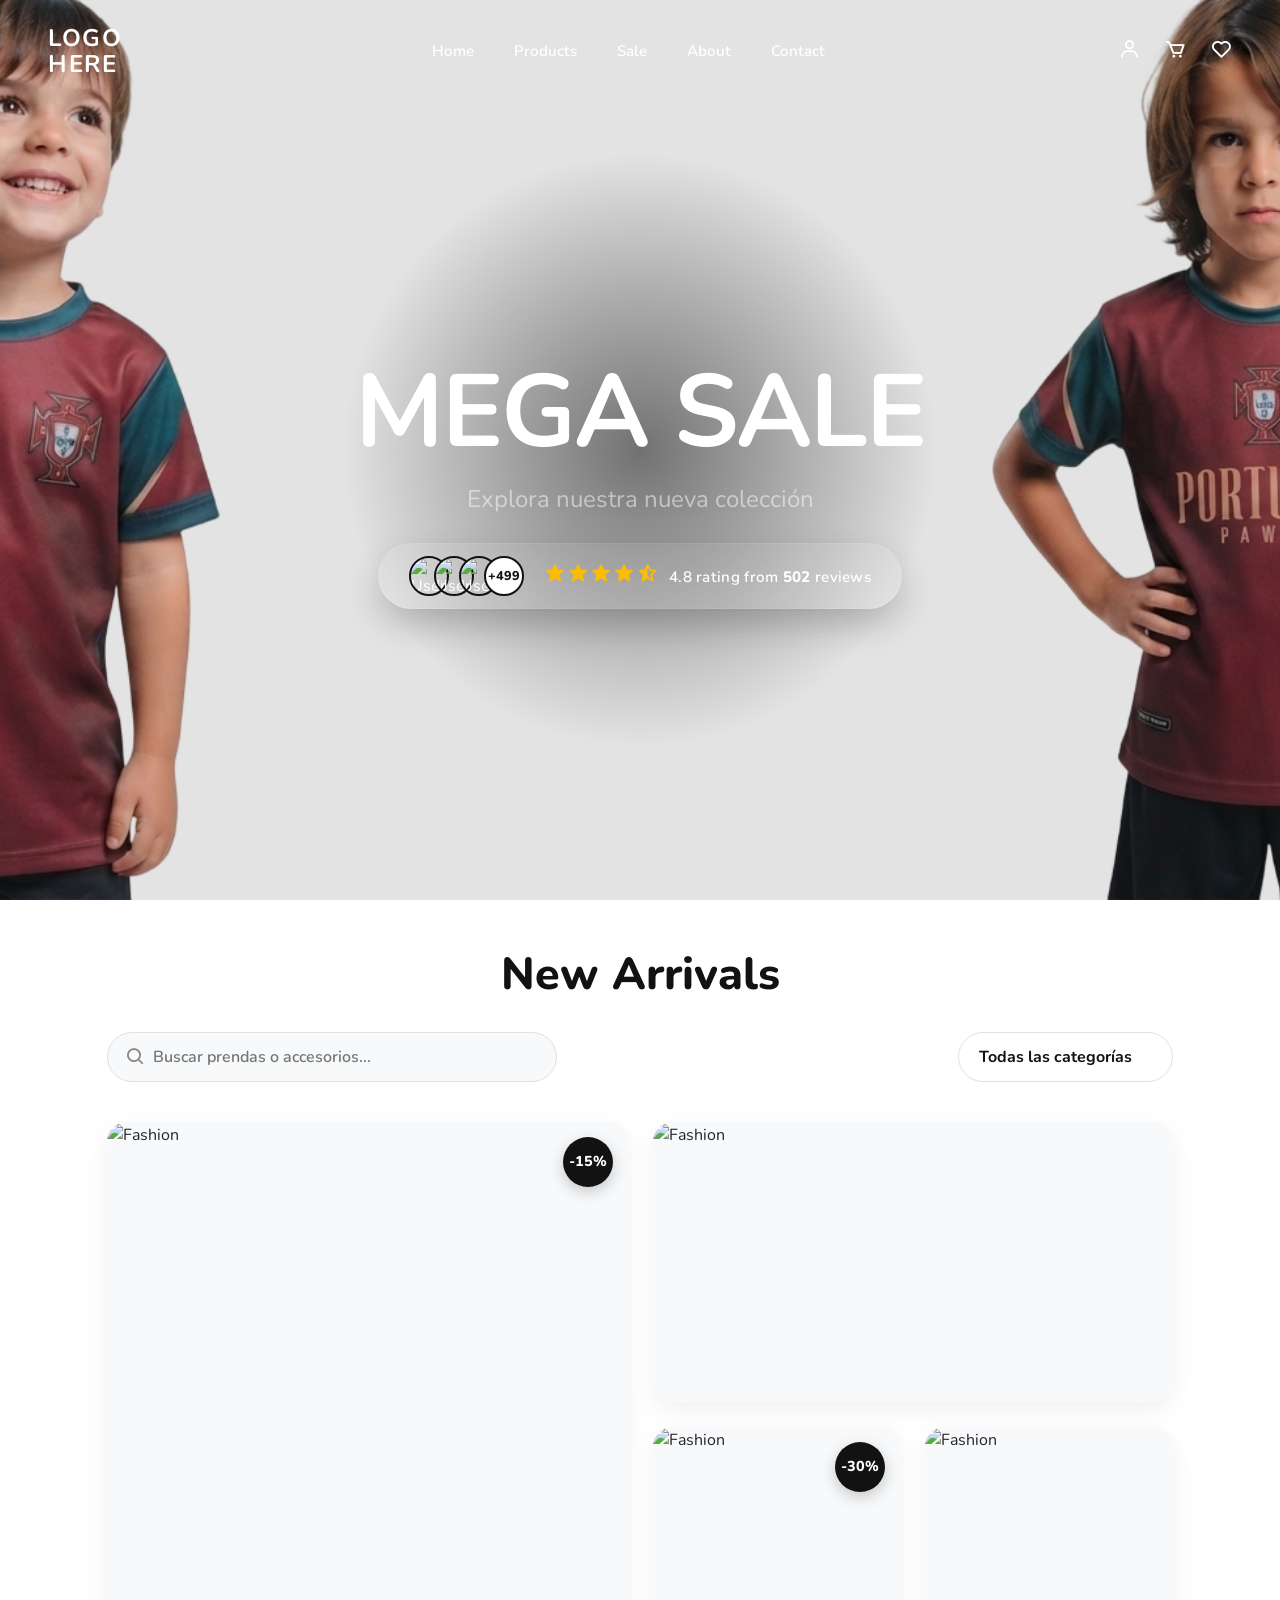
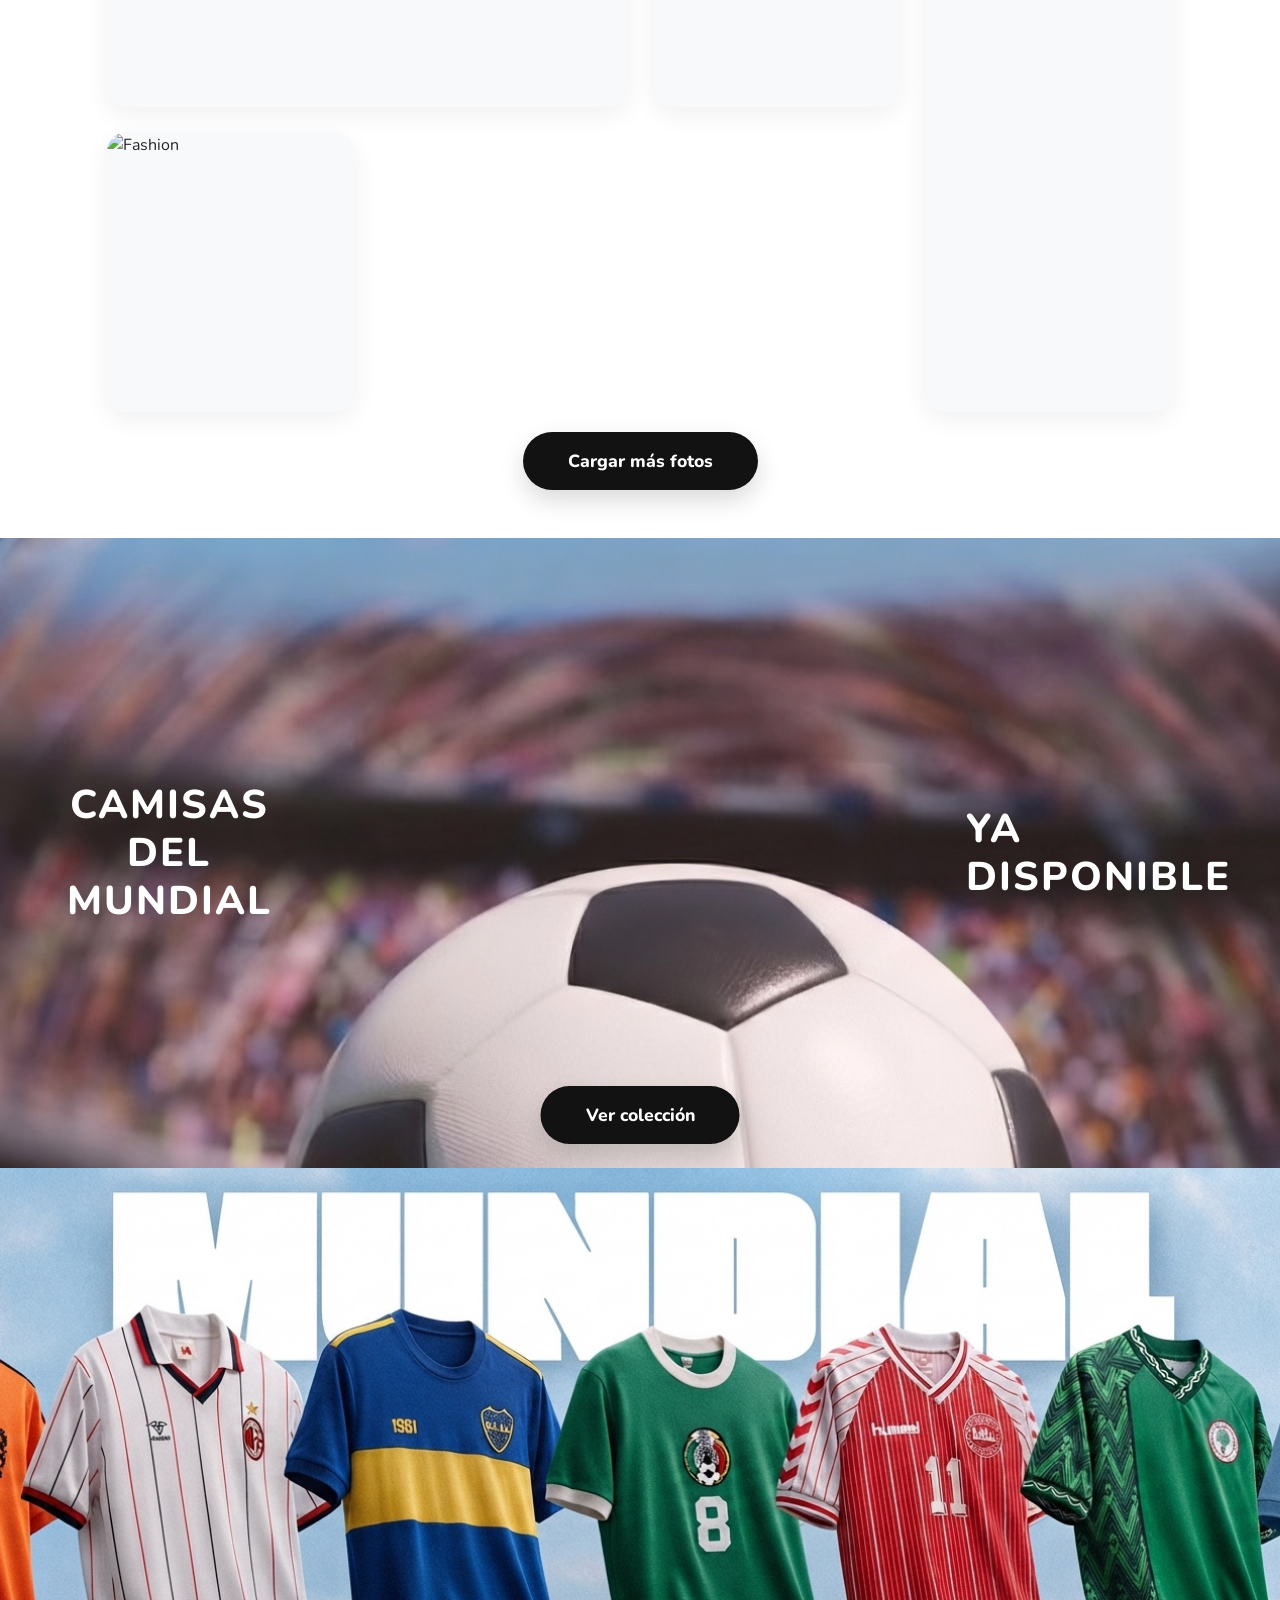
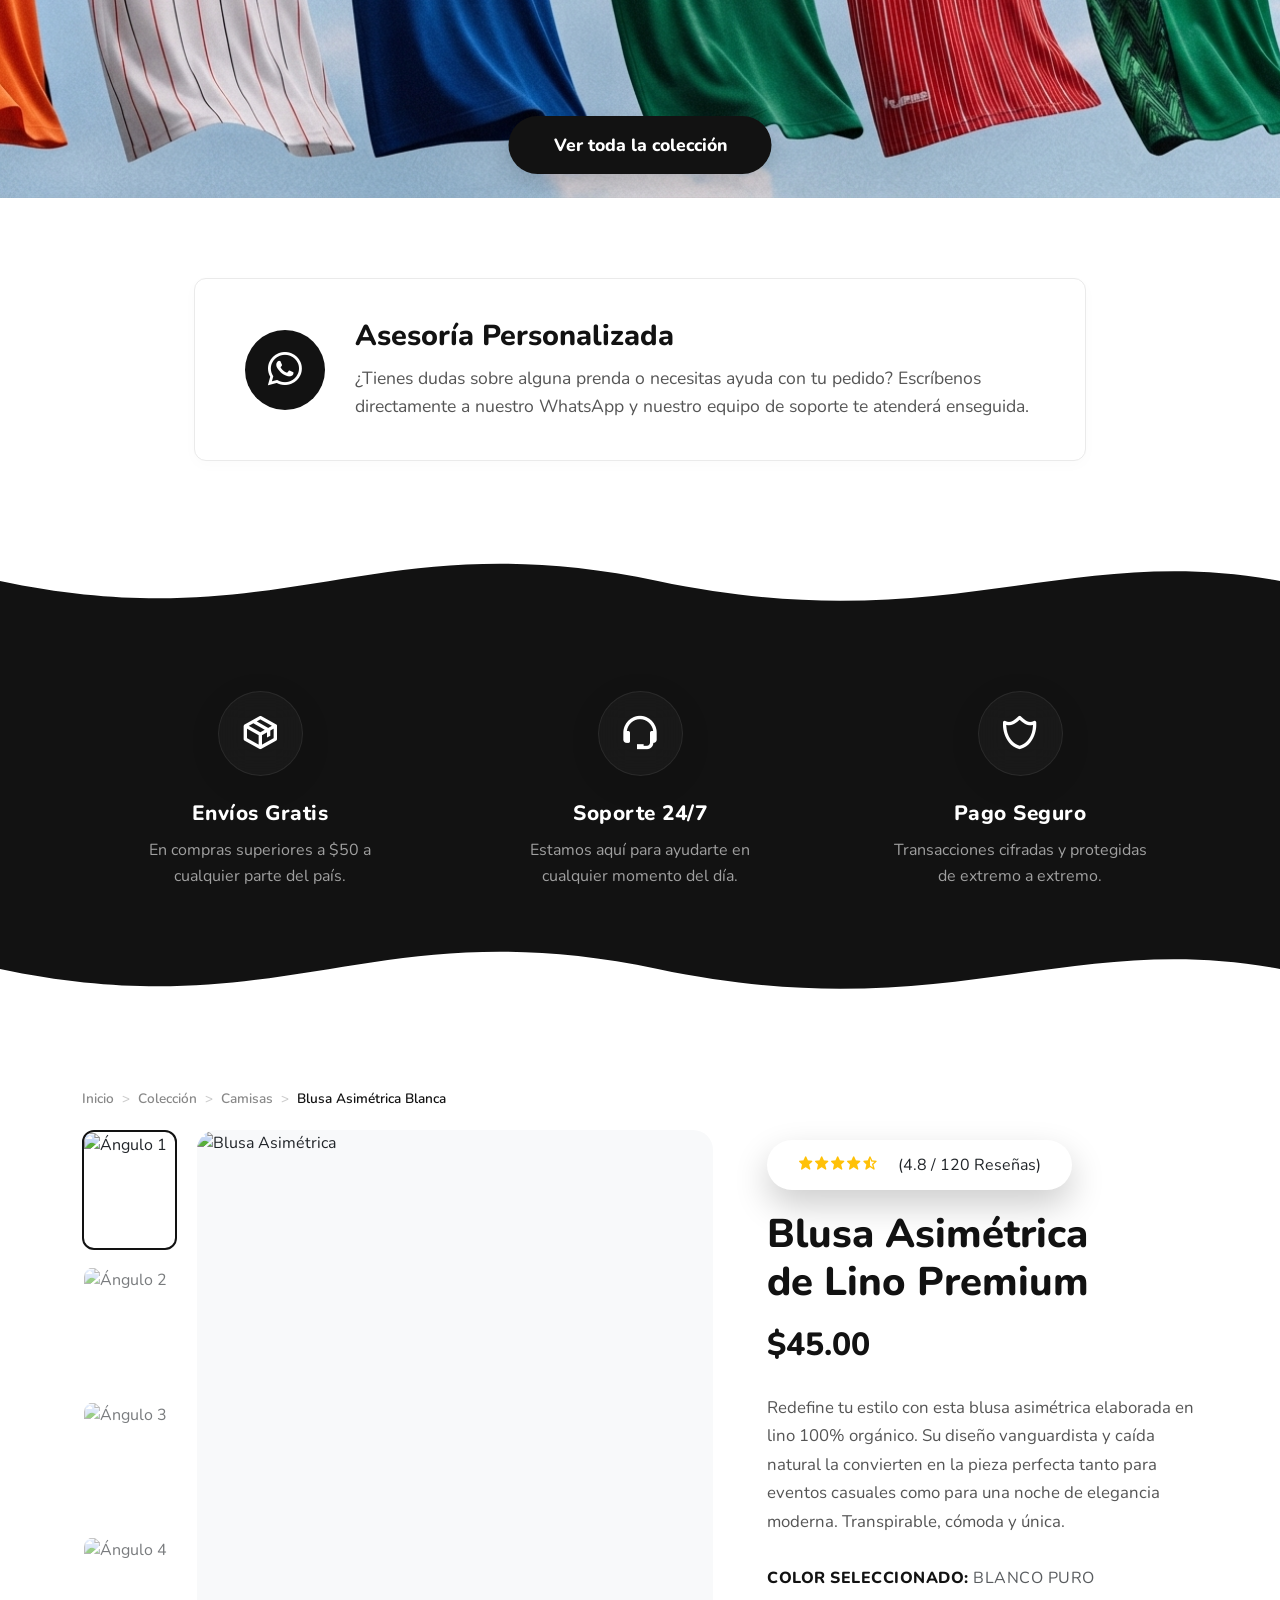
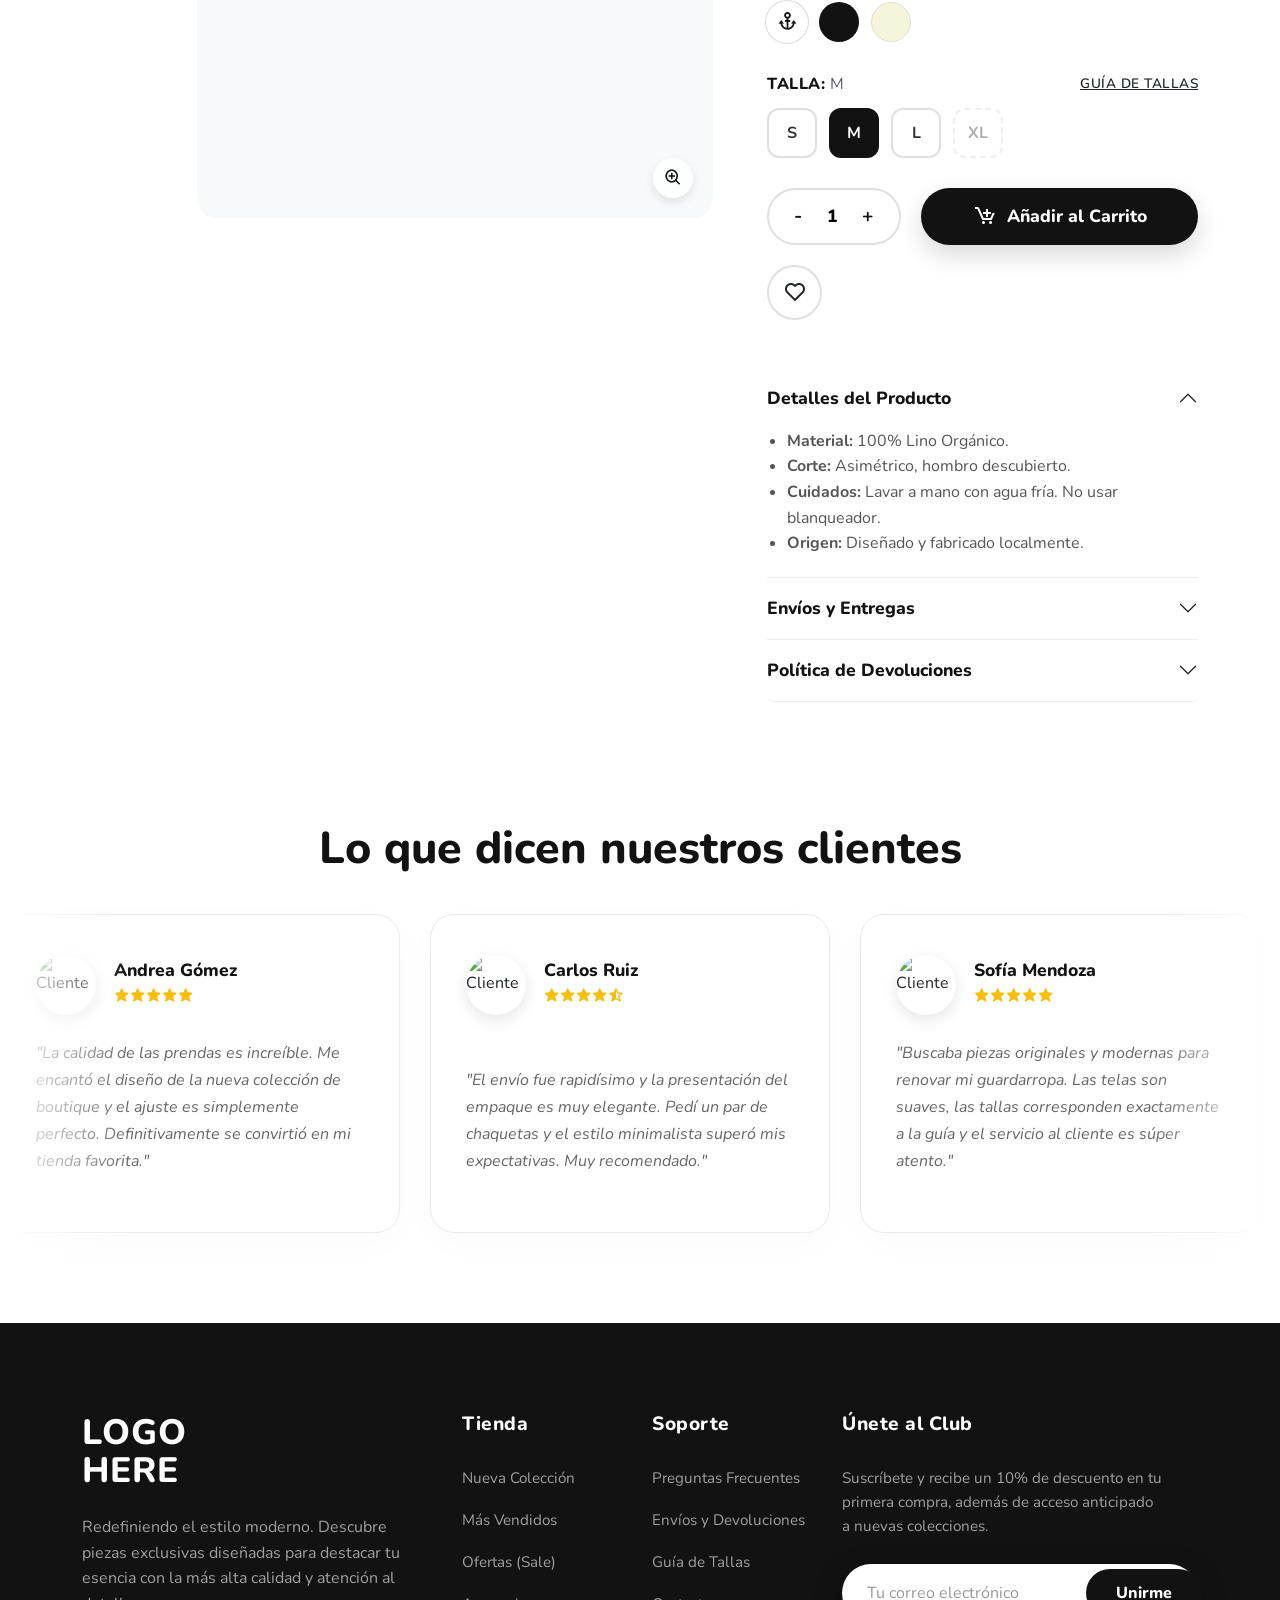
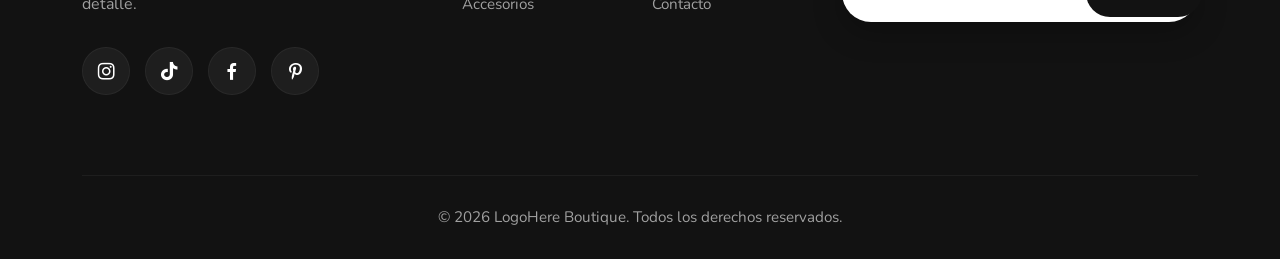
==== commit cbe78ee8: "Fix Styles" ====
--- a/index.html
+++ b/index.html
@@ -1,60 +1,76 @@
 <!DOCTYPE html>
 <html lang="es">
 <head>
+    <!-- == HEAD / META == -->
     <meta charset="UTF-8">
     <meta name="viewport" content="width=device-width, initial-scale=1.0">
     <title>Boutique | Diseño Moderno y Carrusel Infinito</title>
 
-    <!-- Bootstrap 5 CSS -->
+    <!-- Stylesheets externos -->
     <link href="https://cdn.jsdelivr.net/npm/bootstrap@5.3.0/dist/css/bootstrap.min.css" rel="stylesheet">
-
-    <!-- Boxicons -->
     <link href='https://unpkg.com/boxicons@2.1.4/css/boxicons.min.css' rel='stylesheet'>
-
-    <!-- Google Fonts: Nunito -->
     <link href="https://fonts.googleapis.com/css2?family=Nunito:wght@400;600;800&display=swap" rel="stylesheet">
-
     <link href='css/style.css' rel='stylesheet'>
+    <!-- /HEAD -->
 </head>
 <body>
 
-    <!-- NAVBAR -->
+    <!-- ============================== -->
+    <!-- == NAVBAR == -->
+    <!-- ============================== -->
     <nav class="navbar navbar-expand-lg fixed-top modern-navbar" id="mainNavbar">
         <div class="container-fluid px-4 px-md-5">
-            <a class="navbar-brand fw-bold" href="#">logo<br>here</a>
+            <a class="navbar-brand fw-bold" href="index.html">logo<br>here</a>
+
+            <!-- Toggler (mobile) -->
             <button class="navbar-toggler" type="button" data-bs-toggle="collapse" data-bs-target="#navContent">
                 <i class='bx bx-menu'></i>
             </button>
+
+            <!-- Contenido colapsable -->
             <div class="collapse navbar-collapse" id="navContent">
+                <!-- Menú de navegación -->
                 <ul class="navbar-nav mx-auto mb-2 mb-lg-0">
-                    <li class="nav-item"><a class="nav-link" href="#">Home</a></li>
-                    <li class="nav-item"><a class="nav-link" href="#">Products</a></li>
-                    <li class="nav-item"><a class="nav-link" href="#">Sale</a></li>
-                    <li class="nav-item"><a class="nav-link" href="#">About</a></li>
-                    <li class="nav-item"><a class="nav-link" href="#">Contact</a></li>
+                    <li class="nav-item"><a class="nav-link" href="index.html">Home</a></li>
+                    <li class="nav-item"><a class="nav-link" href="products.html">Products</a></li>
+                    <li class="nav-item"><a class="nav-link" href="products.html">Sale</a></li>
+                    <li class="nav-item"><a class="nav-link" href="services.html">About</a></li>
+                    <li class="nav-item"><a class="nav-link" href="contact.html">Contact</a></li>
                 </ul>
+
+                <!-- Iconos de usuario -->
                 <div class="d-flex align-items-center gap-4 mt-3 mt-lg-0">
-                    <a href="#" class="login-link"><i class='bx bx-user'></i></a>
-                    <a href="#" class="login-link"><i class="bx bx-cart"></i></a>
-                    <a href="#" class="login-link"><i class='bx bx-heart'></i></a>
-                </div>
-            </div>
+                    <a href="login.html" class="login-link"><i class='bx bx-user'></i></a>
+                    <a href="cart.html" class="login-link"><i class="bx bx-cart"></i></a>
+                    <a href="wishlist.html" class="login-link"><i class='bx bx-heart'></i></a>
+                </div>
+            </div>
+            <!-- /Contenido colapsable -->
         </div>
     </nav>
-
-    <!-- HEADER / HERO -->
+    <!-- == /NAVBAR == -->
+
+
+    <!-- ============================== -->
+    <!-- == HERO SECTION == -->
+    <!-- ============================== -->
     <header class="hero-section">
+        <!-- Título principal -->
         <div style="z-index: 2;">
             <h1 class="display-1 fw-bold" style="font-size: 8vw; letter-spacing: -2px;">MEGA SALE</h1>
             <p class="fs-4 text-white-50 mt-2">Explora nuestra nueva colección</p>
         </div>
+
+        <!-- Reviews badge -->
         <div class="reviews-badge">
+            <!-- Avatares -->
             <div class="avatars-container">
                 <img src="https://i.pravatar.cc/100?img=32" alt="User" class="avatar-circle">
                 <img src="https://i.pravatar.cc/100?img=12" alt="User" class="avatar-circle">
                 <img src="https://i.pravatar.cc/100?img=5" alt="User" class="avatar-circle">
                 <div class="avatar-circle avatar-count">+499</div>
             </div>
+            <!-- Información de reseñas -->
             <div class="reviews-info">
                 <div class="reviews-stars">
                     <i class='bx bxs-star'></i><i class='bx bxs-star'></i><i class='bx bxs-star'></i><i class='bx bxs-star'></i><i class='bx bxs-star-half'></i>
@@ -62,14 +78,19 @@
                 <div class="reviews-text">4.8 rating from <span>502</span> reviews</div>
             </div>
         </div>
+        <!-- /Reviews badge -->
     </header>
-
-    <!-- GALERÍA DE IMÁGENES CON FILTROS -->
+    <!-- == /HERO SECTION == -->
+
+
+    <!-- ============================== -->
+    <!-- == GALERÍA DE IMÁGENES == -->
+    <!-- ============================== -->
     <section class="gallery-section container-fluid mt-5 p-0">
         <div class="container">
             <h2 class="section-title">New Arrivals</h2>
 
-            <!-- CONTROLES DE BÚSQUEDA Y FILTROS -->
+            <!-- == CONTROLES DE BÚSQUEDA Y FILTROS == -->
             <div class="gallery-controls">
                 <div class="search-wrapper">
                     <i class="bx bx-search"></i>
@@ -82,90 +103,110 @@
                     <option value="oferta">En Oferta</option>
                 </select>
             </div>
-
+            <!-- /CONTROLES -->
+
+            <!-- == MALLADO DE FOTOS == -->
             <div class="gallery-grid" id="photoGallery">
+                <!-- Item 1 - Chaqueta (large) -->
                 <div class="gallery-item item-large" data-title="Chaqueta negra de cuero" data-category="ropa oferta">
                     <div class="sale-badge">-15%</div>
                     <img src="https://images.unsplash.com/photo-1515886657613-9f3515b0c78f?q=80&w=800&auto=format&fit=crop" alt="Fashion">
-                    <div class="item-overlay"><a href="#" class="overlay-btn"><i class='bx bx-cart-add'></i> Añadir al carrito</a><a href="#" class="overlay-btn-outline"><i class='bx bx-show'></i> Ver más</a></div>
-                </div>
+                    <div class="item-overlay"><a href="#" class="overlay-btn"><i class='bx bx-cart-add'></i> Añadir al carrito</a><a href="item.html" class="overlay-btn-outline"><i class='bx bx-show'></i> Ver más</a></div>
+                </div>
+
+                <!-- Item 2 - Suéter (wide) -->
                 <div class="gallery-item item-wide" data-title="Suéter tejido casual" data-category="ropa">
                     <img src="https://images.unsplash.com/photo-1517841905240-472988babdf9?q=80&w=400&auto=format&fit=crop" alt="Fashion">
                     <div class="item-overlay"><a href="#" class="overlay-btn"><i class='bx bx-cart-add'></i> Añadir al carrito</a></div>
                 </div>
+
+                <!-- Item 3 - Blusa (normal) -->
                 <div class="gallery-item item-normal" data-title="Blusa elegante blanca" data-category="ropa oferta">
                     <div class="sale-badge">-30%</div>
                     <img src="https://images.unsplash.com/photo-1529139574466-a303027c1d8b?q=80&w=400&auto=format&fit=crop" alt="Fashion">
                     <div class="item-overlay"><a href="#" class="overlay-btn"><i class='bx bx-cart-add'></i> Añadir</a></div>
                 </div>
+
+                <!-- Item 4 - Pantalón (tall) -->
                 <div class="gallery-item item-tall" data-title="Pantalón casual" data-category="ropa">
                     <img src="https://images.unsplash.com/photo-1469334031218-e382a71b716b?q=80&w=800&auto=format&fit=crop" alt="Fashion">
-                    <div class="item-overlay"><a href="#" class="overlay-btn"><i class='bx bx-cart-add'></i> Añadir</a><a href="#" class="overlay-btn-outline"><i class='bx bx-show'></i> Ver más</a></div>
-                </div>
+                    <div class="item-overlay"><a href="#" class="overlay-btn"><i class='bx bx-cart-add'></i> Añadir</a><a href="item.html" class="overlay-btn-outline"><i class='bx bx-show'></i> Ver más</a></div>
+                </div>
+
+                <!-- Item 5 - Bolso (normal) -->
                 <div class="gallery-item item-normal" data-title="Bolso de mano y gorro" data-category="accesorios">
                     <img src="https://images.unsplash.com/photo-1445205170230-053b83016050?q=80&w=400&auto=format&fit=crop" alt="Fashion">
                     <div class="item-overlay"><a href="#" class="overlay-btn"><i class='bx bx-cart-add'></i> Añadir</a></div>
                 </div>
 
-                <!-- Fotos Ocultas -->
+                <!-- == FOTOS OCULTAS (toggle) == -->
                 <div class="gallery-item item-wide toggle-photo hidden-photo" data-title="Vestido de noche" data-category="ropa">
                     <img src="https://images.unsplash.com/photo-1490481651871-ab68de25d43d?q=80&w=800&auto=format&fit=crop" alt="Fashion">
                     <div class="item-overlay"><a href="#" class="overlay-btn"><i class='bx bx-cart-add'></i> Añadir al carrito</a></div>
                 </div>
+
                 <div class="gallery-item item-tall toggle-photo hidden-photo" data-title="Botines de cuero" data-category="accesorios oferta">
                     <div class="sale-badge">-10%</div>
                     <img src="https://images.unsplash.com/photo-1539109136881-3be0616acf4b?q=80&w=400&auto=format&fit=crop" alt="Fashion">
                     <div class="item-overlay"><a href="#" class="overlay-btn"><i class='bx bx-cart-add'></i> Añadir</a></div>
                 </div>
+
                 <div class="gallery-item item-normal toggle-photo hidden-photo" data-title="Sombrero clásico de sol" data-category="accesorios">
                     <img src="https://images.unsplash.com/photo-1517841905240-472988babdf9?q=80&w=400&auto=format&fit=crop" alt="Fashion">
                     <div class="item-overlay"><a href="#" class="overlay-btn"><i class='bx bx-cart-add'></i> Añadir</a></div>
                 </div>
+
+                <!-- Item 9 - Abrigo moderno largo -->
                 <div class="gallery-item item-large toggle-photo hidden-photo" data-title="Abrigo moderno largo" data-category="ropa">
                     <img src="https://images.unsplash.com/photo-1469334031218-e382a71b716b?q=80&w=800&auto=format&fit=crop" alt="Fashion">
-                    <div class="item-overlay"><a href="#" class="overlay-btn"><i class='bx bx-cart-add'></i> Añadir al carrito</a><a href="#" class="overlay-btn-outline"><i class='bx bx-show'></i> Ver más</a></div>
-                </div>
-            </div>
-
-            <!-- Botón Cargar Más -->
+                    <div class="item-overlay"><a href="#" class="overlay-btn"><i class='bx bx-cart-add'></i> Añadir al carrito</a><a href="item.html" class="overlay-btn-outline"><i class='bx bx-show'></i> Ver más</a></div>
+                </div>
+                <!-- /FOTOS OCULTAS -->
+            </div>
+            <!-- /MALLADO DE FOTOS -->
+
+            <!-- Botón cargar más -->
             <div class="text-center">
                 <button class="btn-modern" id="togglePhotosBtn">Cargar más fotos</button>
             </div>
         </div>
 
-        <!-- SECCIÓN MUNDIAL INTRO (50vh) -->
+        <!-- ============================== -->
+        <!-- == MUNDIAL INTRO (70vh) == -->
+        <!-- ============================== -->
         <section class="wundial-intro-section mt-5">
             <div class="container-fluid h-100 position-relative">
                 <div class="row h-100 align-items-center m-0">
-                    <!-- Texto Izquierdo -->
-                    <div class="col-md-3 text-center text-md-end z-index-2">
+                    <div class="col-md-3 text-center text-md</title>-end z-index-2">
                         <h2 class="wundial-side-text">Camisas del<br>Mundial</h2>
                     </div>
-                    <!-- Balón Central -->
                     <div class="col-md-6 d-flex justify-content-center align-items-center z-index-2">
-                    </div>
-                    <!-- Texto Derecho -->
+                        <!-- Espacio para balón central -->
+                    </div>
                     <div class="col-md-3 text-center text-md-start z-index-2">
                         <h2 class="wundial-side-text">Ya<br>Disponible</h2>
                     </div>
                 </div>
-                <!-- Botón inferior centrado (Absoluto) -->
                 <div class="position-absolute bottom-0 start-50 translate-middle-x pb-4 z-index-2">
                     <a href="#wundial-collection" class="btn-modern">Ver colección</a>
                 </div>
             </div>
         </section>
-
-        <!-- SECCIÓN MUNDIAL COLECCIÓN (50vh pegado al anterior) -->
+        <!-- == /MUNDIAL INTRO == -->
+
+        <!-- ============================== -->
+        <!-- == MUNDIAL COLECCIÓN (70vh) == -->
+        <!-- ============================== -->
         <section id="wundial-collection" class="wundial-collection-section">
-                <!-- Botón inferior centrado (Absoluto) -->
             <div class="position-absolute bottom-0 start-50 translate-middle-x pb-4 z-index-2">
-                <a href="#" class="btn-modern">Ver toda la colección</a>
+                <a href="products.html" class="btn-modern">Ver toda la colección</a>
             </div>
         </section>
-
-
-        <!-- SECCIÓN WHATSAPP (Ajustada 70% Ancho) -->
+        <!-- == /MUNDIAL COLECCIÓN == -->
+
+        <!-- ============================== -->
+        <!-- == WHATSAPP SECTION == -->
+        <!-- ============================== -->
         <section class="whatsapp-section">
             <div class="container text-center d-flex justify-content-center">
                 <a href="https://wa.me/1234567890" target="_blank" class="whatsapp-card">
@@ -179,17 +220,21 @@
                 </a>
             </div>
         </section>
-
-
-        <!-- DIVISOR DE ONDA SUPERIOR -->
+        <!-- == /WHATSAPP SECTION == -->
+
+        <!-- Divisor de onda superior -->
         <div class="wave-divider-top">
             <svg viewBox="0 0 1440 120" preserveAspectRatio="none">
                 <path d="M0,60 C320,120 420,0 740,60 C1060,120 1200,20 1440,60 L1440,120 L0,120 Z" fill="var(--dark-grey)"/>
             </svg>
         </div>
     </section>
-
-    <!-- SECCIÓN DE BENEFICIOS -->
+    <!-- == /GALERÍA DE IMÁGENES == -->
+
+
+    <!-- ============================== -->
+    <!-- == BENEFITS SECTION == -->
+    <!-- ============================== -->
     <section class="benefits-section">
         <div class="container">
             <div class="row text-center">
@@ -211,71 +256,72 @@
             </div>
         </div>
 
-        <!-- DIVISOR DE ONDA INFERIOR -->
+        <!-- Divisor de onda inferior -->
         <div class="wave-divider-bottom">
             <svg viewBox="0 0 1440 120" preserveAspectRatio="none">
                 <path d="M0,60 C320,120 420,0 740,60 C1060,120 1200,20 1440,60 L1440,120 L0,120 Z" fill="var(--soft-white)"/>
             </svg>
         </div>
     </section>
-
-    <!-- SECCIÓN DE PRODUCTO INDIVIDUAL (Añadido desde item.html antes de testimonios) -->
+    <!-- == /BENEFITS SECTION == -->
+
+
+    <!-- ============================== -->
+    <!-- == PRODUCT DETAIL SECTION == -->
+    <!-- ============================== -->
     <section class="container product-detail-container">
+
         <!-- Breadcrumbs -->
         <nav aria-label="breadcrumb">
             <ol class="breadcrumb">
-                <li class="breadcrumb-item"><a href="#">Inicio</a></li>
-                <li class="breadcrumb-item"><a href="#">Colección</a></li>
-                <li class="breadcrumb-item"><a href="#">Camisas</a></li>
+                <li class="breadcrumb-item"><a href="index.html">Inicio</a></li>
+                <li class="breadcrumb-item"><a href="products.html">Colección</a></li>
+                <li class="breadcrumb-item"><a href="products.html">Camisas</a></li>
                 <li class="breadcrumb-item active" aria-current="page">Blusa Asimétrica Blanca</li>
             </ol>
         </nav>
+        <!-- /Breadcrumbs -->
 
         <div class="row gx-5">
-            <!-- COLUMNA IZQUIERDA: GALERÍA DE IMÁGENES -->
+            <!-- == COLUMNA IZQUIERDA: GALERÍA == -->
             <div class="col-lg-7 mb-5 mb-lg-0">
                 <div class="gallery-container">
-                    <!-- Miniaturas Verticales -->
+                    <!-- Miniaturas verticales -->
                     <div class="thumbnails-vertical">
-                        <!-- Miniatura 1 (Activa) -->
                         <div class="thumbnail-wrapper active" onclick="changeMainImage(this, 'https://images.unsplash.com/photo-1529139574466-a303027c1d8b?q=80&w=800&auto=format&fit=crop')">
                             <img src="https://images.unsplash.com/photo-1529139574466-a303027c1d8b?q=80&w=200&auto=format&fit=crop" alt="Ángulo 1">
                         </div>
-                        <!-- Miniatura 2 -->
                         <div class="thumbnail-wrapper" onclick="changeMainImage(this, 'https://images.unsplash.com/photo-1515886657613-9f3515b0c78f?q=80&w=800&auto=format&fit=crop')">
                             <img src="https://images.unsplash.com/photo-1515886657613-9f3515b0c78f?q=80&w=200&auto=format&fit=crop" alt="Ángulo 2">
                         </div>
-                        <!-- Miniatura 3 -->
                         <div class="thumbnail-wrapper" onclick="changeMainImage(this, 'https://images.unsplash.com/photo-1539109136881-3be0616acf4b?q=80&w=800&auto=format&fit=crop')">
                             <img src="https://images.unsplash.com/photo-1539109136881-3be0616acf4b?q=80&w=200&auto=format&fit=crop" alt="Ángulo 3">
                         </div>
-                        <!-- Miniatura 4 -->
                         <div class="thumbnail-wrapper" onclick="changeMainImage(this, 'https://images.unsplash.com/photo-1503342217505-b0a15ec3261c?q=80&w=800&auto=format&fit=crop')">
                             <img src="https://images.unsplash.com/photo-1503342217505-b0a15ec3261c?q=80&w=200&auto=format&fit=crop" alt="Ángulo 4">
                         </div>
                     </div>
-
-                    <!-- Imagen Principal -->
+                    <!-- /Miniaturas -->
+
+                    <!-- Imagen principal -->
                     <div class="main-image-container">
                         <img src="https://images.unsplash.com/photo-1529139574466-a303027c1d8b?q=80&w=800&auto=format&fit=crop" id="mainImage" alt="Blusa Asimétrica">
                         <div class="zoom-hint">
                             <i class='bx bx-zoom-in'></i>
                         </div>
                     </div>
-                </div>
-            </div>
-
-            <!-- COLUMNA DERECHA: INFORMACIÓN DEL PRODUCTO -->
+                    <!-- /Imagen principal -->
+                </div>
+            </div>
+            <!-- == /COLUMNA IZQUIERDA == -->
+
+            <!-- == COLUMNA DERECHA: INFO PRODUCTO == -->
             <div class="col-lg-5 product-info-section">
 
                 <!-- Reseñas -->
                 <div class="reviews-badge">
                     <div class="stars text-warning">
-                        <i class='bx bxs-star'></i>
-                        <i class='bx bxs-star'></i>
-                        <i class='bx bxs-star'></i>
-                        <i class='bx bxs-star'></i>
-                        <i class='bx bxs-star-half'></i>
+                        <i class='bx bxs-star'></i><i class='bx bxs-star'></i><i class='bx bxs-star'></i><i class='bx bxs-star'></i><i class='bx bxs-star-half'></i>
                     </div>
                     <span class="review-text">(4.8 / 120 Reseñas)</span>
                 </div>
@@ -286,12 +332,12 @@
                 <!-- Precio -->
                 <div class="product-price-lg">$45.00</div>
 
-                <!-- Descripción Corta -->
+                <!-- Descripción -->
                 <p class="product-description">
                     Redefine tu estilo con esta blusa asimétrica elaborada en lino 100% orgánico. Su diseño vanguardista y caída natural la convierten en la pieza perfecta tanto para eventos casuales como para una noche de elegancia moderna. Transpirable, cómoda y única.
                 </p>
 
-                <!-- Selector de Color -->
+                <!-- Selector de color -->
                 <div class="selection-block">
                     <div class="selection-title">Color Seleccionado: <span id="colorName" class="text-muted fw-normal">Blanco Puro</span></div>
                     <div class="color-swatch-container">
@@ -300,8 +346,9 @@
                         <div class="color-swatch" data-name="Beige Arena" style="background-color: #f5f5dc; border: 1px solid #e0e0d0;" title="Beige Arena"></div>
                     </div>
                 </div>
-
-                <!-- Selector de Talla -->
+                <!-- /Color -->
+
+                <!-- Selector de talla -->
                 <div class="selection-block">
                     <div class="selection-title d-flex justify-content-between align-items-center">
                         <span>Talla: <span id="sizeName" class="text-muted fw-normal">M</span></span>
@@ -314,8 +361,9 @@
                         <div class="size-box text-muted" style="border-style: dashed; pointer-events: none; opacity: 0.5;">XL</div>
                     </div>
                 </div>
-
-                <!-- Cantidad y Botón Comprar -->
+                <!-- /Talla -->
+
+                <!-- Cantidad y botón comprar -->
                 <div class="action-row">
                     <div class="quantity-selector">
                         <button class="qty-btn" onclick="updateQty(-1)">-</button>
@@ -329,8 +377,9 @@
                         <i class='bx bx-heart fs-4'></i>
                     </button>
                 </div>
-
-                <!-- Acordeón de Información Adicional -->
+                <!-- /Cantidad y comprar -->
+
+                <!-- Acordeón información adicional -->
                 <div class="accordion mt-5" id="productDetailsAccordion">
                     <!-- Detalles -->
                     <div class="accordion-item">
@@ -350,6 +399,8 @@
                             </div>
                         </div>
                     </div>
+                    <!-- /Detalles -->
+
                     <!-- Envío -->
                     <div class="accordion-item">
                         <h2 class="accordion-header">
@@ -363,6 +414,8 @@
                             </div>
                         </div>
                     </div>
+                    <!-- /Envío -->
+
                     <!-- Devoluciones -->
                     <div class="accordion-item">
                         <h2 class="accordion-header">
@@ -376,19 +429,26 @@
                             </div>
                         </div>
                     </div>
-                </div>
-
-            </div>
+                    <!-- /Devoluciones -->
+                </div>
+                <!-- /Acordeón -->
+
+            </div>
+            <!-- == /COLUMNA DERECHA == -->
         </div>
     </section>
-
-    <!-- SECCIÓN DE TESTIMONIOS (Carrusel Infinito) -->
+    <!-- == /PRODUCT DETAIL SECTION == -->
+
+
+    <!-- ============================== -->
+    <!-- == TESTIMONIALS CAROUSEL == -->
+    <!-- ============================== -->
     <section class="testimonials-section">
         <h2 class="section-title mb-2">Lo que dicen nuestros clientes</h2>
         <div class="carousel-container">
             <div class="carousel-track">
 
-                <!-- BLOQUE 1 -->
+                <!-- Testimonio 1 -->
                 <div class="testimonial-card">
                     <div class="testimonial-header">
                         <img src="https://i.pravatar.cc/150?img=47" alt="Cliente">
@@ -400,6 +460,7 @@
                     <p class="testimonial-text">"La calidad de las prendas es increíble. Me encantó el diseño de la nueva colección de boutique y el ajuste es simplemente perfecto. Definitivamente se convirtió en mi tienda favorita."</p>
                 </div>
 
+                <!-- Testimonio 2 -->
                 <div class="testimonial-card">
                     <div class="testimonial-header">
                         <img src="https://i.pravatar.cc/150?img=11" alt="Cliente">
@@ -411,6 +472,7 @@
                     <p class="testimonial-text">"El envío fue rapidísimo y la presentación del empaque es muy elegante. Pedí un par de chaquetas y el estilo minimalista superó mis expectativas. Muy recomendado."</p>
                 </div>
 
+                <!-- Testimonio 3 -->
                 <div class="testimonial-card">
                     <div class="testimonial-header">
                         <img src="https://i.pravatar.cc/150?img=32" alt="Cliente">
@@ -422,6 +484,7 @@
                     <p class="testimonial-text">"Buscaba piezas originales y modernas para renovar mi guardarropa. Las telas son suaves, las tallas corresponden exactamente a la guía y el servicio al cliente es súper atento."</p>
                 </div>
 
+                <!-- Testimonio 4 -->
                 <div class="testimonial-card">
                     <div class="testimonial-header">
                         <img src="https://i.pravatar.cc/150?img=68" alt="Cliente">
@@ -433,7 +496,7 @@
                     <p class="testimonial-text">"La mejor experiencia de compra online que he tenido. La interfaz es limpia, el checkout fue rápido y el abrigo que compré es de un material premium. ¡Un 10/10!"</p>
                 </div>
 
-                <!-- BLOQUE 2 (Duplicado para loop) -->
+                <!-- Testimonio 5 (Duplicado para loop infinito) -->
                 <div class="testimonial-card">
                     <div class="testimonial-header">
                         <img src="https://i.pravatar.cc/150?img=47" alt="Cliente">
@@ -444,17 +507,24 @@
                     </div>
                     <p class="testimonial-text">"La calidad de las prendas es increíble. Me encantó el diseño de la nueva colección de boutique y el ajuste es simplemente perfecto. Definitivamente se convirtió en mi tienda favorita."</p>
                 </div>
-            </div>
-        </div>
+
+            </div>
+            <!-- /carousel-track -->
+        </div>
+        <!-- /carousel-container -->
     </section>
-
-    <!-- FOOTER MODERNO -->
+    <!-- == /TESTIMONIALS CAROUSEL == -->
+
+
+    <!-- ============================== -->
+    <!-- == FOOTER == -->
+    <!-- ============================== -->
     <footer class="modern-footer">
         <div class="container">
             <div class="row">
                 <!-- Columna 1: Brand -->
                 <div class="col-lg-4 col-md-6 mb-5 mb-lg-0">
-                    <a href="#" class="footer-brand">logo<br>here</a>
+                    <a href="index.html" class="footer-brand">logo<br>here</a>
                     <p class="footer-text">Redefiniendo el estilo moderno. Descubre piezas exclusivas diseñadas para destacar tu esencia con la más alta calidad y atención al detalle.</p>
                     <div class="social-icons">
                         <a href="#"><i class='bx bxl-instagram'></i></a>
@@ -463,54 +533,59 @@
                         <a href="#"><i class='bx bxl-pinterest-alt'></i></a>
                     </div>
                 </div>
-
-                <!-- Columna 2: Links -->
+                <!-- /Columna 1 -->
+
+                <!-- Columna 2: Links Tienda -->
                 <div class="col-lg-2 col-md-6 footer-links">
                     <h5>Tienda</h5>
                     <ul>
-                        <li><a href="#">Nueva Colección</a></li>
-                        <li><a href="#">Más Vendidos</a></li>
-                        <li><a href="#">Ofertas (Sale)</a></li>
-                        <li><a href="#">Accesorios</a></li>
+                        <li><a href="products.html">Nueva Colección</a></li>
+                        <li><a href="products.html">Más Vendidos</a></li>
+                        <li><a href="products.html">Ofertas (Sale)</a></li>
+                        <li><a href="products.html">Accesorios</a></li>
                     </ul>
                 </div>
-
-                <!-- Columna 3: Links -->
+                <!-- /Columna 2 -->
+
+                <!-- Columna 3: Links Soporte -->
                 <div class="col-lg-2 col-md-6 footer-links">
                     <h5>Soporte</h5>
                     <ul>
                         <li><a href="#">Preguntas Frecuentes</a></li>
                         <li><a href="#">Envíos y Devoluciones</a></li>
                         <li><a href="#">Guía de Tallas</a></li>
-                        <li><a href="#">Contacto</a></li>
+                        <li><a href="contact.html">Contacto</a></li>
                     </ul>
                 </div>
+                <!-- /Columna 3 -->
 
                 <!-- Columna 4: Newsletter -->
                 <div class="col-lg-4 col-md-6 footer-links">
                     <h5>Únete al Club</h5>
                     <p class="footer-text" style="font-size: 0.95rem; margin-bottom: 15px;">Suscríbete y recibe un 10% de descuento en tu primera compra, además de acceso anticipado a nuevas colecciones.</p>
-
-                    <!-- INPUT PULIDO Y ARREGLADO -->
                     <div class="newsletter-form">
                         <input type="email" placeholder="Tu correo electrónico">
                         <button type="button">Unirme</button>
                     </div>
-
-                </div>
-            </div>
-
-            <!-- Footer Bottom -->
+                </div>
+                <!-- /Columna 4 -->
+            </div>
+
+            <!-- Footer bottom -->
             <div class="footer-bottom">
                 <p class="mb-0">&copy; 2026 LogoHere Boutique. Todos los derechos reservados.</p>
             </div>
+            <!-- /Footer bottom -->
         </div>
     </footer>
-
-    <!-- Bootstrap 5 JS -->
+    <!-- == /FOOTER == -->
+
+
+    <!-- ============================== -->
+    <!-- == SCRIPTS == -->
+    <!-- ============================== -->
     <script src="https://cdn.jsdelivr.net/npm/bootstrap@5.3.0/dist/js/bootstrap.bundle.min.js"></script>
 
-    <!-- Lógica de Interacción para Producto -->
     <script>
         // Cambiar imagen principal
         function changeMainImage(element, imageUrl) {
@@ -526,7 +601,7 @@
             element.classList.add('active');
         }
 
-        // Lógica Selector de Tallas
+        // Selector de tallas
         document.querySelectorAll('.size-box:not(.text-muted)').forEach(box => {
             box.addEventListener('click', function() {
                 document.querySelectorAll('.size-box').forEach(b => b.classList.remove('active'));
@@ -535,7 +610,7 @@
             });
         });
 
-        // Lógica Selector de Colores
+        // Selector de colores
         document.querySelectorAll('.color-swatch').forEach(swatch => {
             swatch.addEventListener('click', function() {
                 document.querySelectorAll('.color-swatch').forEach(s => s.classList.remove('active'));
@@ -544,7 +619,7 @@
             });
         });
 
-        // Selector de Cantidad
+        // Selector de cantidad
         function updateQty(change) {
             const input = document.getElementById('qtyInput');
             let currentVal = parseInt(input.value);
@@ -555,5 +630,6 @@
         }
     </script>
     <script src="js/main.js"></script>
+    <!-- == /SCRIPTS == -->
 </body>
 </html>
--- a/css/style.css
+++ b/css/style.css
@@ -1,12 +1,51 @@
+/* =========================================
+            == COLORES Y VARIABLES ==
+========================================= */
 :root {
+    /* Colores base */
     --dark-grey: #121212;
     --soft-white: #ffffff;
     --off-white: #f8f9fa;
     --star-gold: #fbbc04;
     --accent-color: #333333;
     --light-grey: #e0e0e0;
-}
-
+
+    /* Colores de texto */
+    --text-muted: #888;
+    --text-secondary: #555;
+    --text-light-muted: #666;
+    --text-placeholder: #999;
+
+    /* Colores de borde */
+    --border-light: #eaeaea;
+    --border-lighter: #eee;
+    --border-ccc: #ccc;
+
+    /* Colores de hover y estados */
+    --hover-light: #f0f0f0;
+
+    /* Colores con transparencia (blanco) */
+    --white-alpha-03: rgba(255, 255, 255, 0.03);
+    --white-alpha-05: rgba(255, 255, 255, 0.05);
+    --white-alpha-08: rgba(255, 255, 255, 0.08);
+    --white-alpha-6: rgba(255, 255, 255, 0.6);
+    --white-alpha-8: rgba(255, 255, 255, 0.8);
+
+    /* Colores con transparencia (negro/dark) */
+    --overlay-bg: rgba(18, 18, 18, 0.45);
+    --shadow-xs: rgba(0, 0, 0, 0.02);
+    --shadow-sm: rgba(0, 0, 0, 0.05);
+    --shadow-md: rgba(0, 0, 0, 0.06);
+    --shadow-lg: rgba(0, 0, 0, 0.1);
+    --shadow-xl: rgba(0, 0, 0, 0.15);
+    --shadow-2xl: rgba(0, 0, 0, 0.2);
+    --shadow-3xl: rgba(0, 0, 0, 0.25);
+}
+
+
+/* =========================================
+            == GLOBAL ==
+========================================= */
 body {
     font-family: 'Nunito', sans-serif;
     background-color: var(--soft-white);
@@ -15,8 +54,15 @@
     overflow-x: hidden;
 }
 
-/* =========================================
-ESTILOS DE LA NAVBAR
+/* Animaciones reutilizables */
+@keyframes fadeIn {
+    from { opacity: 0; transform: translateY(20px); }
+    to { opacity: 1; transform: translateY(0); }
+}
+
+
+/* =========================================
+            == NAVBAR ==
 ========================================= */
 .modern-navbar {
     background-color: transparent;
@@ -46,7 +92,7 @@
     background-color: rgba(255, 255, 255, 0.95);
     backdrop-filter: blur(10px);
     -webkit-backdrop-filter: blur(10px);
-    box-shadow: 0 10px 30px rgba(0, 0, 0, 0.05);
+    box-shadow: 0 10px 30px var(--shadow-sm);
     padding: 12px 0;
 }
 
@@ -73,14 +119,15 @@
 .modern-navbar.scrolled .navbar-toggler { color: var(--dark-grey); }
 .navbar-toggler:focus { box-shadow: none; }
 
-/* =========================================
-SECCIÓN HERO
+
+/* =========================================
+            == HERO SECTION ==
 ========================================= */
 .hero-section {
     height: 100vh;
-    background-image:url('../img/bg/main-hero.png');
+    background-image: url('../img/bg/main-hero.png');
     background-size: cover;
-    background-repeat: none;
+    background-repeat: no-repeat;
     background-position: center center;
     display: flex;
     flex-direction: column;
@@ -103,21 +150,22 @@
     pointer-events: none;
 }
 
-/* =========================================
-COMPONENTE DE RESEÑAS
+
+/* =========================================
+            == REVIEWS BADGE ==
 ========================================= */
 .reviews-badge {
     margin: 10px 0 20px 0;
-    background: rgba(255, 255, 255, 0.03);
+    background: var(--white-alpha-03);
     backdrop-filter: blur(15px);
     -webkit-backdrop-filter: blur(15px);
-    border: 1px solid rgba(255, 255, 255, 0.08);
+    border: 1px solid var(--white-alpha-08);
     border-radius: 50px;
     padding: 12px 30px;
     display: inline-flex;
     align-items: center;
     gap: 20px;
-    box-shadow: 0 15px 35px rgba(0,0,0,0.2);
+    box-shadow: 0 15px 35px var(--shadow-2xl);
     transition: transform 0.3s ease;
     z-index: 2;
 }
@@ -144,8 +192,9 @@
     font-size: 0.8rem; font-weight: 800; z-index: 5;
 }
 
-/* =========================================
-BARRA DE BÚSQUEDA Y FILTROS (Galería)
+
+/* =========================================
+            == GALERÍA - CONTROLES ==
 ========================================= */
 .gallery-controls {
     display: flex;
@@ -161,54 +210,62 @@
         align-items: center;
     }
 }
+
 .search-wrapper {
     position: relative;
     flex-grow: 1;
     max-width: 450px;
 }
+
 .search-input {
     width: 100%;
     padding: 12px 20px 12px 45px;
     border-radius: 50px;
-    border: 1px solid #e0e0e0;
+    border: 1px solid var(--light-grey);
     background-color: var(--off-white);
     font-weight: 600;
     outline: none;
     transition: all 0.3s;
 }
+
 .search-input:focus {
     border-color: var(--dark-grey);
     background-color: var(--soft-white);
-    box-shadow: 0 5px 15px rgba(0, 0, 0, 0.05);
-}
+    box-shadow: 0 5px 15px var(--shadow-sm);
+}
+
 .search-wrapper i {
     position: absolute;
     left: 18px;
     top: 50%;
     transform: translateY(-50%);
     font-size: 1.3rem;
-    color: #888;
-}
+    color: var(--text-muted);
+}
+
 .custom-select-picker {
     border-radius: 50px;
     padding: 12px 40px 12px 20px;
     font-weight: 700;
     color: var(--dark-grey);
-    border: 1px solid #e0e0e0;
+    border: 1px solid var(--light-grey);
     background-color: var(--soft-white);
     cursor: pointer;
     appearance: none;
     transition: all 0.3s;
 }
+
 .custom-select-picker:focus {
-    box-shadow: 0 5px 15px rgba(0, 0, 0, 0.05);
+    box-shadow: 0 5px 15px var(--shadow-sm);
     border-color: var(--dark-grey);
     outline: none;
 }
+
 .d-none { display: none !important; }
 
-/* =========================================
-GALERÍA DE IMÁGENES
+
+/* =========================================
+            == GALERÍA - MALLADO ==
 ========================================= */
 .gallery-section { padding-top: 100px; background-color: var(--soft-white); }
 .section-title { color: var(--dark-grey); font-weight: 800; text-align: center; margin-bottom: 30px; font-size: 2.8rem; }
@@ -224,7 +281,7 @@
 .gallery-item {
     position: relative; border-radius: 20px; overflow: hidden;
     background-color: var(--off-white);
-    box-shadow: 0 8px 25px rgba(0,0,0,0.06); cursor: pointer;
+    box-shadow: 0 8px 25px var(--shadow-md); cursor: pointer;
 }
 
 .gallery-item img { width: 100%; height: 100%; object-fit: cover; transition: transform 0.6s cubic-bezier(0.25, 0.46, 0.45, 0.94); }
@@ -236,12 +293,12 @@
     width: 50px; height: 50px; border-radius: 50%;
     display: flex; align-items: center; justify-content: center;
     font-size: 0.9rem; font-weight: 800; z-index: 5;
-    box-shadow: 0 5px 15px rgba(0,0,0,0.2);
+    box-shadow: 0 5px 15px var(--shadow-2xl);
 }
 
 .item-overlay {
     position: absolute; inset: 0;
-    background: rgba(18, 18, 18, 0.45);
+    background: var(--overlay-bg);
     display: flex; flex-direction: column; align-items: center; justify-content: center;
     gap: 15px; opacity: 0; transition: opacity 0.4s ease; z-index: 10;
 }
@@ -258,7 +315,7 @@
 .overlay-btn-outline { background-color: transparent; color: var(--soft-white); border: 2px solid var(--soft-white); padding: 10px 26px; }
 
 .gallery-item:hover .overlay-btn, .gallery-item:hover .overlay-btn-outline { transform: translateY(0); }
-.overlay-btn:hover { background-color: #f0f0f0; transform: scale(1.05) !important; }
+.overlay-btn:hover { background-color: var(--hover-light); transform: scale(1.05) !important; }
 .overlay-btn-outline:hover { background-color: var(--soft-white); color: var(--dark-grey); }
 
 .item-large { grid-column: span 2; grid-row: span 2; }
@@ -268,25 +325,21 @@
 
 .hidden-photo { display: none !important; }
 .toggle-photo { animation: fadeIn 0.6s ease forwards; }
-
-@keyframes fadeIn {
-    from { opacity: 0; transform: translateY(20px); }
-    to { opacity: 1; transform: translateY(0); }
-}
 
 .btn-modern {
     background-color: var(--dark-grey); color: var(--soft-white);
     border-radius: 50px; padding: 16px 45px;
     font-size: 1.1rem; font-weight: 800; border: none;
     transition: all 0.3s ease; margin-top: 20px;
-    box-shadow: 0 10px 25px rgba(0,0,0,0.15);
+    box-shadow: 0 10px 25px var(--shadow-xl);
     text-decoration: none;
     display: inline-block;
 }
-.btn-modern:hover { background-color: var(--accent-color); color: var(--soft-white); transform: translateY(-4px); box-shadow: 0 15px 35px rgba(0,0,0,0.25); }
-
-/* =========================================
-ONDAS DIVISORAS
+.btn-modern:hover { background-color: var(--accent-color); color: var(--soft-white); transform: translateY(-4px); box-shadow: 0 15px 35px var(--shadow-3xl); }
+
+
+/* =========================================
+            == WAVE DIVIDER ==
 ========================================= */
 .wave-divider-top { width: 100%; height: 120px; margin-top: 60px; line-height: 0; overflow: hidden; background-color: var(--soft-white); }
 .wave-divider-top svg { width: 100%; height: 100%; }
@@ -294,29 +347,31 @@
 .wave-divider-bottom { width: 100%; height: 120px; line-height: 0; overflow: hidden; background-color: var(--dark-grey); }
 .wave-divider-bottom svg { width: 100%; height: 100%; }
 
-/* =========================================
-SECCIÓN DE BENEFICIOS
+
+/* =========================================
+            == BENEFITS SECTION ==
 ========================================= */
 .benefits-section { background-color: var(--dark-grey); color: var(--soft-white); padding: 30px 0 0 0; }
 .benefit-item { display: flex; flex-direction: column; align-items: center; text-align: center; padding: 20px; }
 .icon-glass {
-    background: rgba(255, 255, 255, 0.03); backdrop-filter: blur(15px); -webkit-backdrop-filter: blur(15px);
-    border: 1px solid rgba(255, 255, 255, 0.08); width: 85px; height: 85px; border-radius: 50%;
+    background: var(--white-alpha-03); backdrop-filter: blur(15px); -webkit-backdrop-filter: blur(15px);
+    border: 1px solid var(--white-alpha-08); width: 85px; height: 85px; border-radius: 50%;
     display: flex; align-items: center; justify-content: center; font-size: 2.5rem; color: var(--soft-white);
-    margin-bottom: 25px; transition: all 0.4s ease; box-shadow: 0 8px 32px rgba(0, 0, 0, 0.1);
-}
-.benefit-item:hover .icon-glass { transform: translateY(-10px) rotate(5deg); background: rgba(255, 255, 255, 0.08); box-shadow: 0 15px 35px rgba(0, 0, 0, 0.2); }
+    margin-bottom: 25px; transition: all 0.4s ease; box-shadow: 0 8px 32px var(--shadow-lg);
+}
+.benefit-item:hover .icon-glass { transform: translateY(-10px) rotate(5deg); background: var(--white-alpha-08); box-shadow: 0 15px 35px var(--shadow-2xl); }
 .benefit-item h3 { font-weight: 800; font-size: 1.3rem; margin-bottom: 12px; letter-spacing: 0.5px; }
-.benefit-item p { color: rgba(255, 255, 255, 0.6); font-size: 1rem; max-width: 260px; margin: 0 auto; line-height: 1.6; }
-
-/* =========================================
-SECCIONES MUNDIAL
+.benefit-item p { color: var(--white-alpha-6); font-size: 1rem; max-width: 260px; margin: 0 auto; line-height: 1.6; }
+
+
+/* =========================================
+            == MUNDIAL SECTION ==
 ========================================= */
 .wundial-intro-section {
     height: 70vh;
     width:100%;
     background-image:url('../img/futbol/ball.jpeg');
-    background-position:center; 2%;
+    background-position: center 2%;
     background-repeat:no-repeat;
     position: relative;
     overflow: hidden;
@@ -348,10 +403,10 @@
 
 .wundial-collection-section {
     height: 70vh;
-    width: 100%; /* Abarca el 100% del ancho */
-    background-size: cover; /* Permite que la imagen se expanda en todo el contenedor */
+    width: 100%;
+    background-size: cover;
     background-image:url('../img/futbol/mundial.png');
-    background-position: center 20%; /* Ajusta el % o usa px (ej: center -50px) para mover la zona visible */
+    background-position: center 20%;
     background-repeat:no-repeat;
     margin: 0;
     padding: 0;
@@ -394,8 +449,9 @@
     z-index: 2;
 }
 
-/* =========================================
-SECCIÓN WHATSAPP (Ajustada 70% Ancho)
+
+/* =========================================
+            == WHATSAPP SECTION ==
 ========================================= */
 .whatsapp-section {
     padding: 80px 0 0 0;
@@ -414,11 +470,11 @@
     padding: 40px 50px;
     background-color: var(--soft-white);
     color: var(--dark-grey);
-    border: 1px solid #eaeaea;
+    border: 1px solid var(--border-light);
     border-radius: 12px;
     text-decoration: none;
     transition: all 0.3s ease;
-    box-shadow: 0 4px 15px rgba(0,0,0,0.02);
+    box-shadow: 0 4px 15px var(--shadow-xs);
 }
 
 .whatsapp-icon-wrapper {
@@ -433,13 +489,9 @@
     flex-shrink: 0;
 }
 
-.whatsapp-icon-wrapper i {
-    font-size: 2.8rem;
-}
-
-.whatsapp-content {
-    text-align: left;
-}
+.whatsapp-icon-wrapper i { font-size: 2.8rem; }
+
+.whatsapp-content { text-align: left; }
 
 .whatsapp-content h4 {
     font-size: 1.8rem;
@@ -450,7 +502,7 @@
 
 .whatsapp-content p {
     font-size: 1.1rem;
-    color: #555;
+    color: var(--text-secondary);
     margin: 0;
     line-height: 1.6;
 }
@@ -458,22 +510,23 @@
 .whatsapp-card:hover {
     border-color: var(--dark-grey);
     transform: translateY(-5px);
-    box-shadow: 0 12px 35px rgba(0,0,0,0.06);
-}
-
-/* =========================================
-SECCIÓN DE PRODUCTO (Añadido de item.html)
+    box-shadow: 0 12px 35px var(--shadow-md);
+}
+
+
+/* =========================================
+            == PRODUCT DETAIL ==
 ========================================= */
 .product-detail-container {
-    margin-top: 60px; /* Reducido para integrarse en la homepage */
+    margin-top: 60px;
     margin-bottom: 80px;
 }
 
 .breadcrumb { font-size: 0.85rem; font-weight: 600; margin-bottom: 20px; }
-.breadcrumb a { color: #888; text-decoration: none; transition: color 0.2s; }
+.breadcrumb a { color: var(--text-muted); text-decoration: none; transition: color 0.2s; }
 .breadcrumb a:hover { color: var(--dark-grey); }
 .breadcrumb-item.active { color: var(--dark-grey); }
-.breadcrumb-item + .breadcrumb-item::before { content: ">"; color: #ccc; }
+.breadcrumb-item + .breadcrumb-item::before { content: ">"; color: var(--border-ccc); }
 
 .gallery-container { display: flex; flex-direction: column; gap: 15px; }
 @media (min-width: 768px) { .gallery-container { flex-direction: row; } }
@@ -504,10 +557,10 @@
 }
 .main-image-container img { width: 100%; height: 100%; object-fit: cover; transition: opacity 0.3s ease; }
 .zoom-hint {
-    position: absolute; bottom: 20px; right: 20px; background: rgba(255,255,255,0.8);
+    position: absolute; bottom: 20px; right: 20px; background: var(--white-alpha-8);
     color: var(--dark-grey); width: 40px; height: 40px; border-radius: 50%;
     display: flex; align-items: center; justify-content: center; font-size: 1.2rem;
-    box-shadow: 0 4px 10px rgba(0,0,0,0.1); pointer-events: none;
+    box-shadow: 0 4px 10px var(--shadow-lg); pointer-events: none;
 }
 
 .product-info-section { padding-left: 0; }
@@ -515,7 +568,7 @@
 
 .product-title-lg { font-size: 2.5rem; font-weight: 800; color: var(--dark-grey); line-height: 1.2; margin-bottom: 15px; }
 .product-price-lg { font-size: 2rem; font-weight: 800; color: var(--dark-grey); margin-bottom: 25px; }
-.product-description { font-size: 1.05rem; color: #555; line-height: 1.7; margin-bottom: 30px; }
+.product-description { font-size: 1.05rem; color: var(--text-secondary); line-height: 1.7; margin-bottom: 30px; }
 .selection-title { font-size: 1rem; font-weight: 800; color: var(--dark-grey); margin-bottom: 12px; text-transform: uppercase; letter-spacing: 0.5px; }
 .color-swatch-container, .size-container { display: flex; flex-wrap: wrap; gap: 12px; margin-bottom: 30px; }
 .color-swatch { width: 40px; height: 40px; border-radius: 50%; cursor: pointer; position: relative; border: 2px solid transparent; transition: all 0.2s ease; }
@@ -529,16 +582,17 @@
 .quantity-selector { display: flex; align-items: center; border: 2px solid var(--light-grey); border-radius: 50px; padding: 5px 15px; background: var(--soft-white); }
 .qty-btn { background: none; border: none; font-size: 1.2rem; color: var(--dark-grey); cursor: pointer; padding: 0 10px; font-weight: bold; }
 .qty-input { width: 40px; text-align: center; border: none; font-weight: 800; font-size: 1.1rem; outline: none; background: transparent; }
-.btn-add-to-cart { flex-grow: 1; background-color: var(--dark-grey); color: var(--soft-white); border: none; border-radius: 50px; padding: 15px 30px; font-weight: 800; font-size: 1.1rem; display: flex; align-items: center; justify-content: center; gap: 10px; transition: all 0.3s ease; box-shadow: 0 10px 25px rgba(0,0,0,0.15); }
-.btn-add-to-cart:hover { transform: translateY(-3px); box-shadow: 0 15px 30px rgba(0,0,0,0.25); }
-
-.accordion-item { border: none; border-bottom: 1px solid #eee; background: transparent; }
+.btn-add-to-cart { flex-grow: 1; background-color: var(--dark-grey); color: var(--soft-white); border: none; border-radius: 50px; padding: 15px 30px; font-weight: 800; font-size: 1.1rem; display: flex; align-items: center; justify-content: center; gap: 10px; transition: all 0.3s ease; box-shadow: 0 10px 25px var(--shadow-xl); }
+.btn-add-to-cart:hover { transform: translateY(-3px); box-shadow: 0 15px 30px var(--shadow-3xl); }
+
+.accordion-item { border: none; border-bottom: 1px solid var(--border-lighter); background: transparent; }
 .accordion-button { background: transparent !important; color: var(--dark-grey) !important; font-weight: 800; font-size: 1.1rem; padding: 20px 0; box-shadow: none !important; }
 .accordion-button::after { filter: grayscale(100%); }
-.accordion-body { padding: 0 0 20px 0; color: #555; font-size: 1rem; line-height: 1.6; }
-
-/* =========================================
-CARRUSEL DE TESTIMONIOS (Infinito)
+.accordion-body { padding: 0 0 20px 0; color: var(--text-secondary); font-size: 1rem; line-height: 1.6; }
+
+
+/* =========================================
+            == TESTIMONIALS CAROUSEL ==
 ========================================= */
 .testimonials-section { padding: 40px 0 60px 0; background-color: var(--soft-white); overflow: hidden; }
 
@@ -568,40 +622,41 @@
     width: 400px;
     flex-shrink: 0;
     background-color: var(--soft-white);
-    border: 1px solid #eaeaea;
+    border: 1px solid var(--border-light);
     border-radius: 24px;
     padding: 40px 35px;
-    box-shadow: 0 10px 40px rgba(0,0,0,0.03);
+    box-shadow: 0 10px 40px var(--shadow-xs);
     transition: transform 0.3s ease, box-shadow 0.3s ease;
     display: flex; flex-direction: column; justify-content: space-between;
 }
 
-.testimonial-card:hover { transform: translateY(-8px); box-shadow: 0 20px 50px rgba(0,0,0,0.08); border-color: transparent; }
+.testimonial-card:hover { transform: translateY(-8px); box-shadow: 0 20px 50px var(--shadow-md); border-color: transparent; }
 
 .testimonial-header { display: flex; align-items: center; gap: 18px; margin-bottom: 25px; }
-.testimonial-header img { width: 60px; height: 60px; border-radius: 50%; object-fit: cover; box-shadow: 0 5px 15px rgba(0,0,0,0.1); }
+.testimonial-header img { width: 60px; height: 60px; border-radius: 50%; object-fit: cover; box-shadow: 0 5px 15px var(--shadow-lg); }
 .user-info h4 { margin: 0; font-size: 1.1rem; font-weight: 800; color: var(--dark-grey); }
 .user-info .stars { color: var(--star-gold); font-size: 1rem; margin-top: 4px; }
-.testimonial-text { color: #666; font-size: 1rem; line-height: 1.7; font-style: italic; }
-
-/* =========================================
-FOOTER MODERNO
+.testimonial-text { color: var(--text-light-muted); font-size: 1rem; line-height: 1.7; font-style: italic; }
+
+
+/* =========================================
+            == FOOTER ==
 ========================================= */
 .modern-footer { background-color: var(--dark-grey); color: var(--soft-white); padding: 90px 0 30px 0; }
 .footer-brand { font-size: 2.2rem; font-weight: 800; line-height: 1.1; margin-bottom: 25px; display: inline-block; text-transform: uppercase; letter-spacing: 1px; text-decoration: none; color: var(--soft-white); }
-.footer-text { color: rgba(255, 255, 255, 0.6); font-size: 1rem; margin-bottom: 30px; max-width: 320px; line-height: 1.6; }
+.footer-text { color: var(--white-alpha-6); font-size: 1rem; margin-bottom: 30px; max-width: 320px; line-height: 1.6; }
 
 .footer-links h5 { font-weight: 800; margin-bottom: 30px; font-size: 1.2rem; letter-spacing: 0.5px; }
 .footer-links ul { list-style: none; padding: 0; margin: 0; }
 .footer-links ul li { margin-bottom: 18px; }
-.footer-links ul li a { color: rgba(255, 255, 255, 0.6); text-decoration: none; transition: all 0.3s ease; display: inline-block; font-size: 0.95rem; }
+.footer-links ul li a { color: var(--white-alpha-6); text-decoration: none; transition: all 0.3s ease; display: inline-block; font-size: 0.95rem; }
 .footer-links ul li a:hover { color: var(--soft-white); transform: translateX(8px); }
 
 .social-icons { display: flex; gap: 15px; }
 .social-icons a {
     display: flex; align-items: center; justify-content: center; width: 48px; height: 48px;
-    border-radius: 50%; background: rgba(255, 255, 255, 0.05); color: var(--soft-white);
-    font-size: 1.4rem; text-decoration: none; transition: all 0.3s ease; border: 1px solid rgba(255,255,255,0.05);
+    border-radius: 50%; background: var(--white-alpha-05); color: var(--soft-white);
+    font-size: 1.4rem; text-decoration: none; transition: all 0.3s ease; border: 1px solid var(--white-alpha-05);
 }
 .social-icons a:hover { background: var(--soft-white); color: var(--dark-grey); transform: translateY(-5px); border-color: var(--soft-white); }
 
@@ -611,7 +666,7 @@
     border-radius: 50px;
     padding: 5px;
     margin-top: 25px;
-    box-shadow: 0 10px 30px rgba(0,0,0,0.3);
+    box-shadow: 0 10px 30px var(--shadow-3xl);
 }
 
 .newsletter-form input {
@@ -625,7 +680,7 @@
     box-shadow: none !important;
 }
 
-.newsletter-form input::placeholder { color: #999; font-weight: 400; }
+.newsletter-form input::placeholder { color: var(--text-placeholder); font-weight: 400; }
 
 .newsletter-form button {
     background-color: var(--dark-grey); color: var(--soft-white); border: none;
@@ -634,10 +689,14 @@
 
 .newsletter-form button:hover { background-color: var(--accent-color); transform: scale(1.02); }
 
-.footer-bottom { margin-top: 80px; padding-top: 30px; border-top: 1px solid rgba(255, 255, 255, 0.1); text-align: center; color: rgba(255, 255, 255, 0.4); font-size: 0.95rem; }
-
-/* Ajustes Responsive */
+.footer-bottom { margin-top: 80px; padding-top: 30px; border-top: 1px solid var(--white-alpha-05); text-align: center; color: var(--white-alpha-6); font-size: 0.95rem; }
+
+
+/* =========================================
+            == RESPONSIVE ==
+========================================= */
 @media (max-width: 992px) { .gallery-grid { grid-template-columns: repeat(3, 1fr); } }
+
 @media (max-width: 768px) {
     .gallery-grid { grid-template-columns: repeat(2, 1fr); grid-auto-rows: 220px; gap: 15px; }
     .item-large { grid-column: span 2; grid-row: span 2; }
@@ -647,17 +706,18 @@
     .footer-links { margin-top: 50px; }
     .testimonial-card { width: 320px; padding: 30px 25px; }
 
-    /* Ajustes WhatsApp Móvil */
+    /* WhatsApp mobile */
     .whatsapp-card { width: 90%; flex-direction: column; text-align: center; padding: 35px 25px; gap: 20px; }
     .whatsapp-content { text-align: center; }
 
-    /* Responsividad Secciones Mundial */
+    /* Mundial sections responsive */
     .wundial-intro-section, .wundial-collection-section { height: auto; padding: 80px 0; }
     .wundial-side-text { font-size: 1.8rem; margin: 20px 0; text-align: center !important; }
     .wundial-center-ball { max-height: 25vh; }
     .wundial-shirts { max-height: 20vh; margin-bottom: 20px; }
     .wundial-bg-text { font-size: 22vw; top: 35%; }
 }
+
 @media (max-width: 576px) {
     .gallery-grid { grid-template-columns: 1fr; grid-auto-rows: 280px; }
     .item-large, .item-wide, .item-tall, .item-normal { grid-column: span 1; grid-row: span 1; }
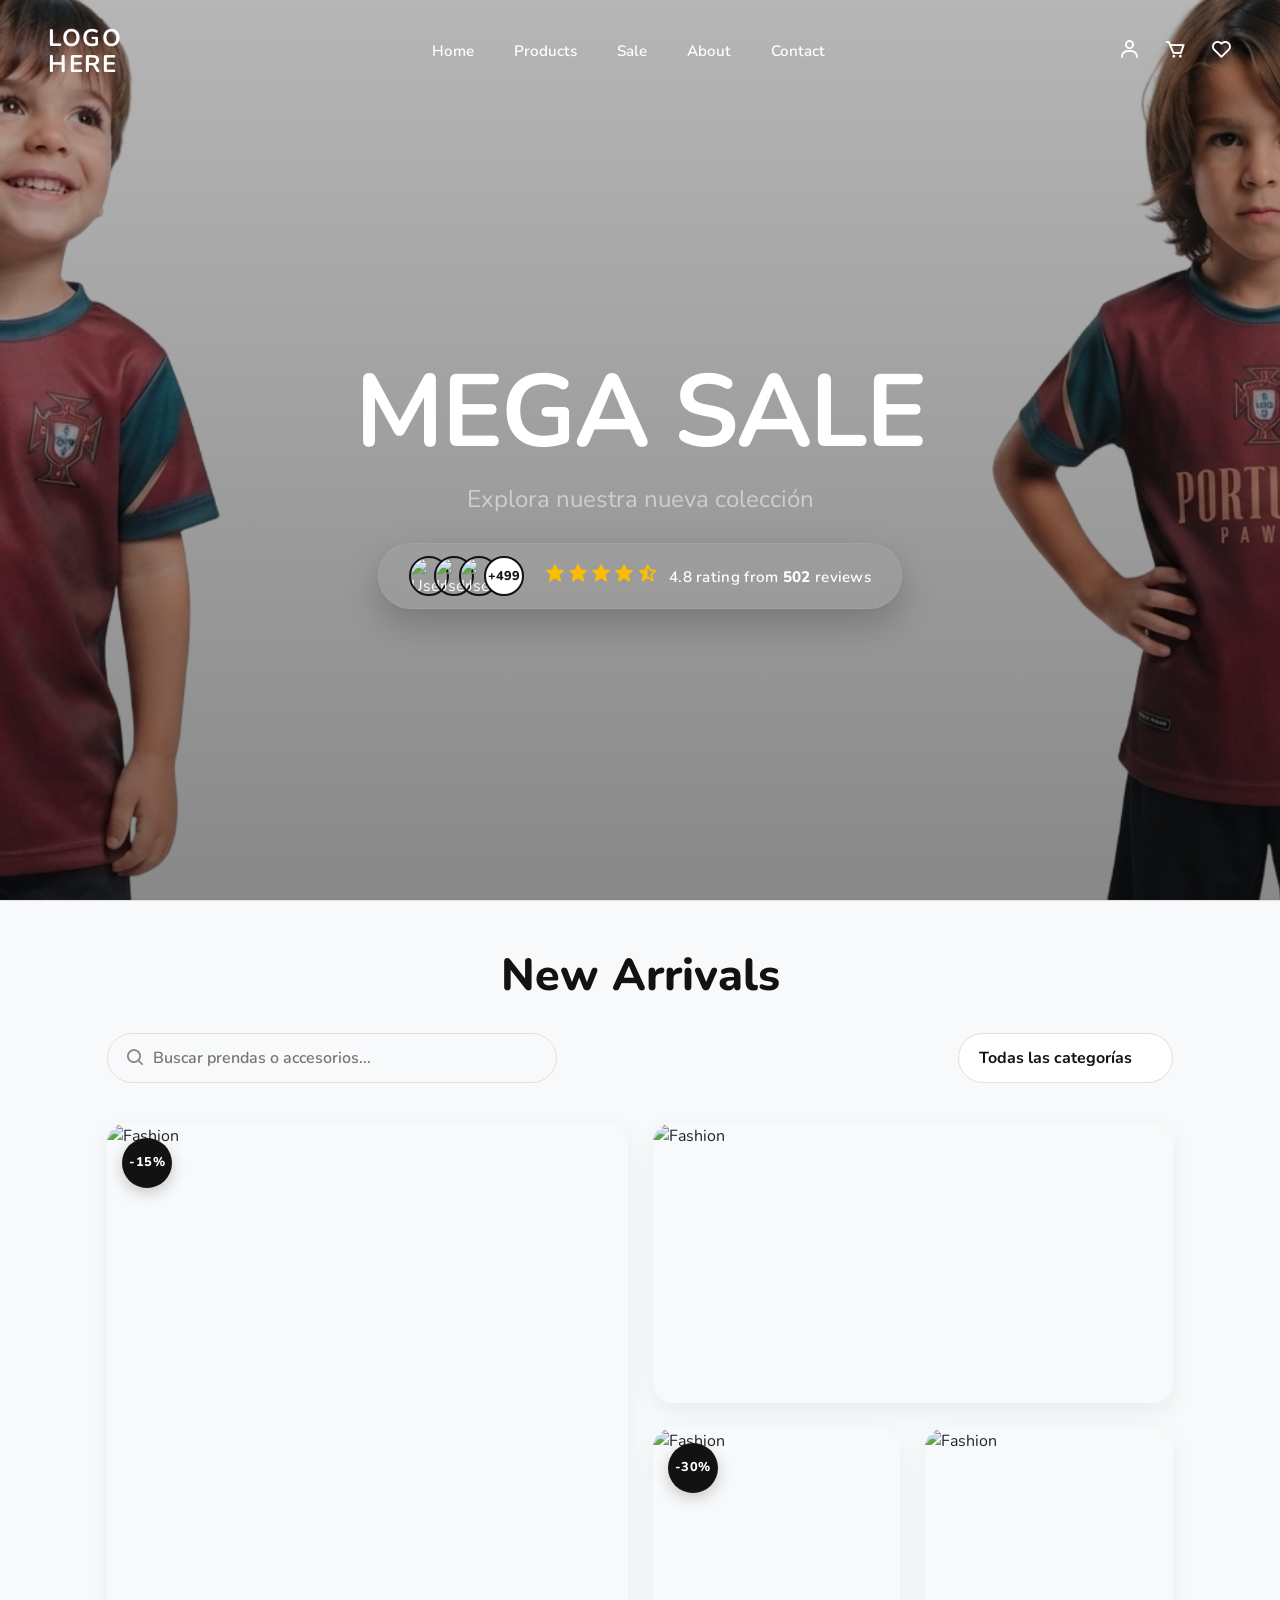
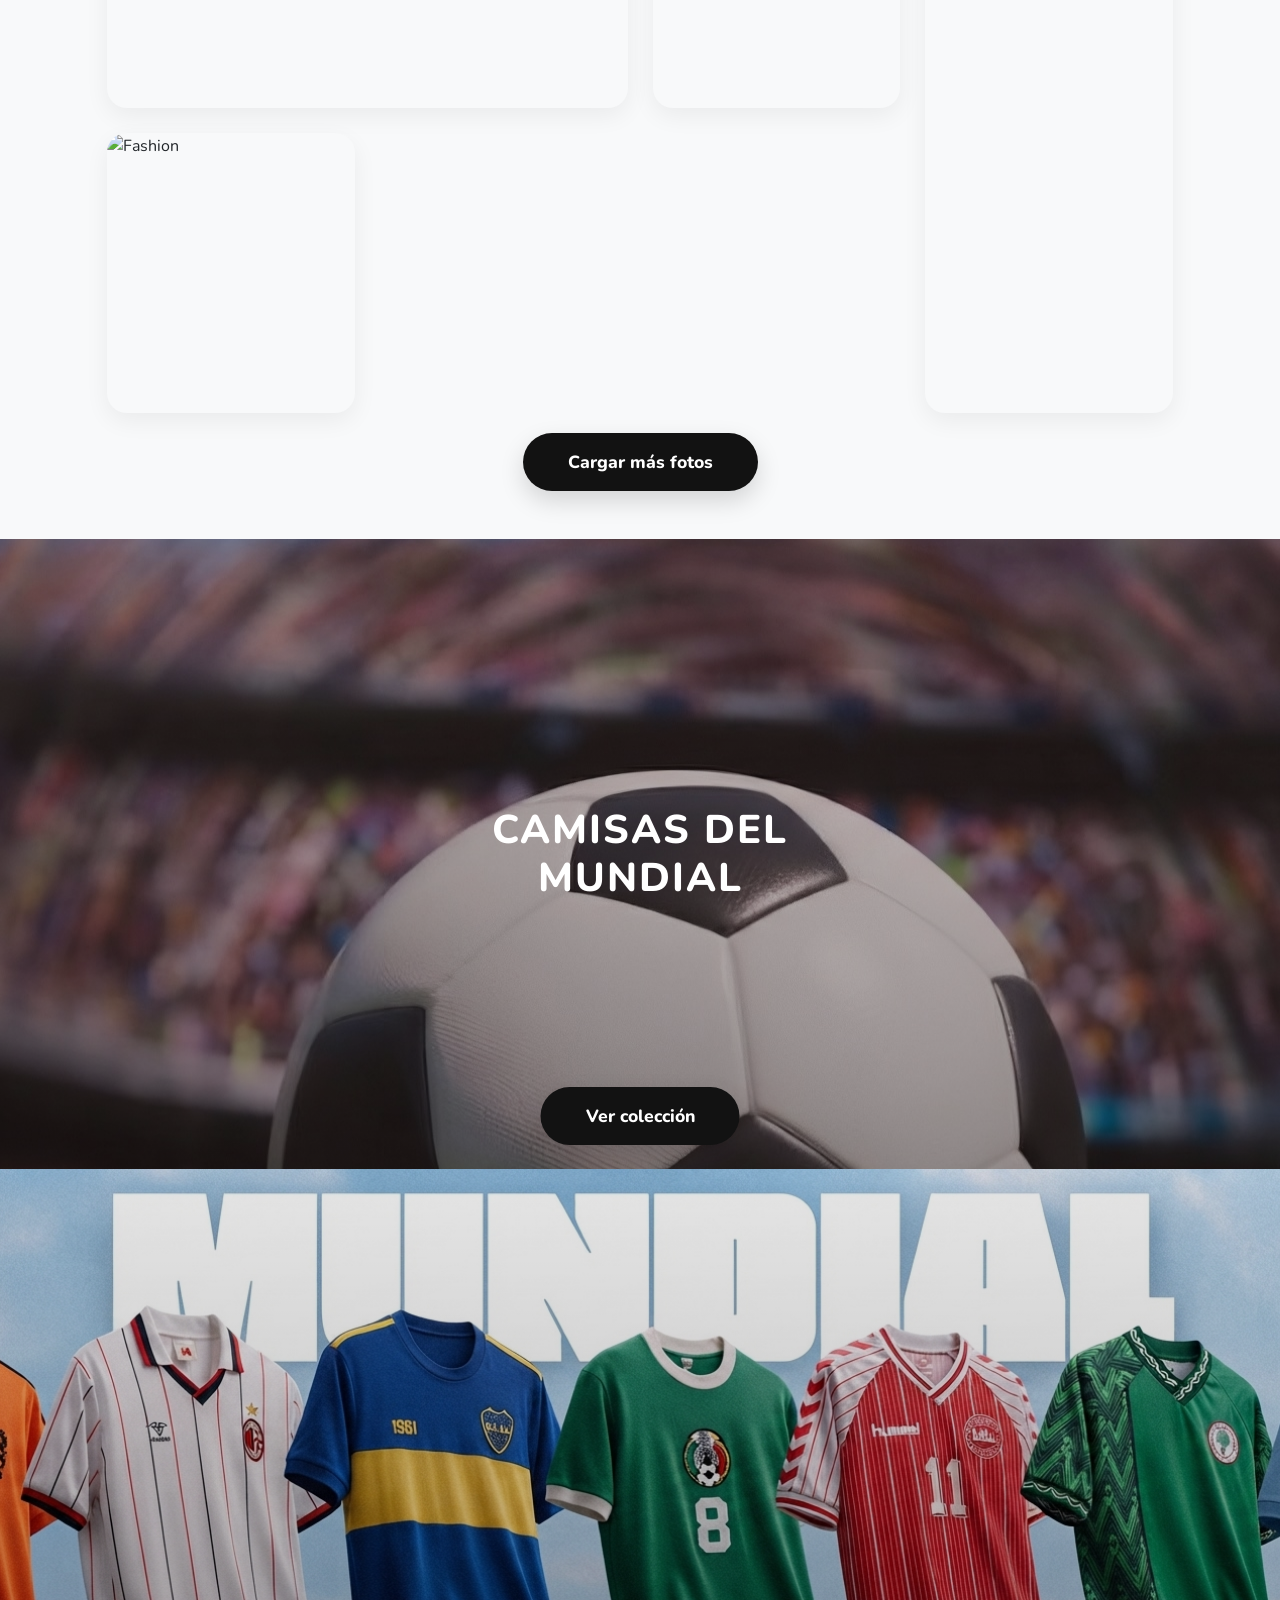
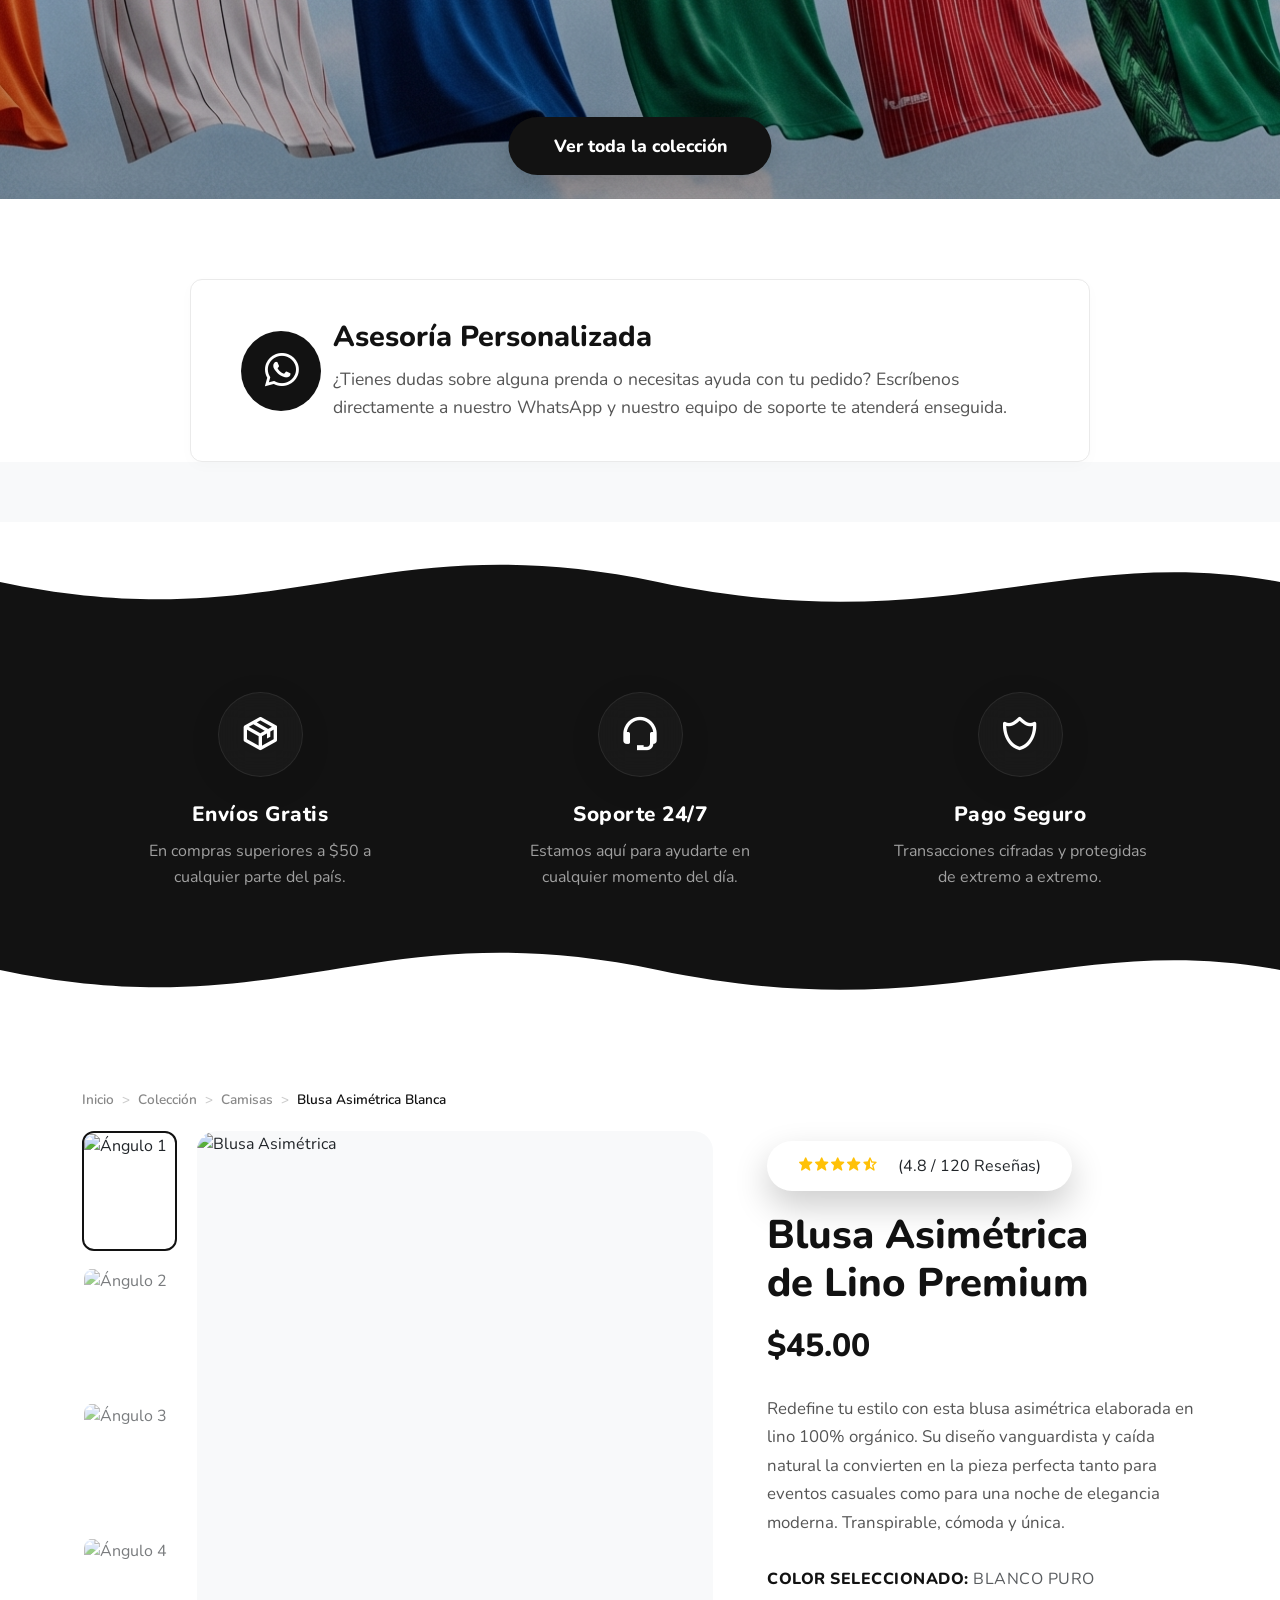
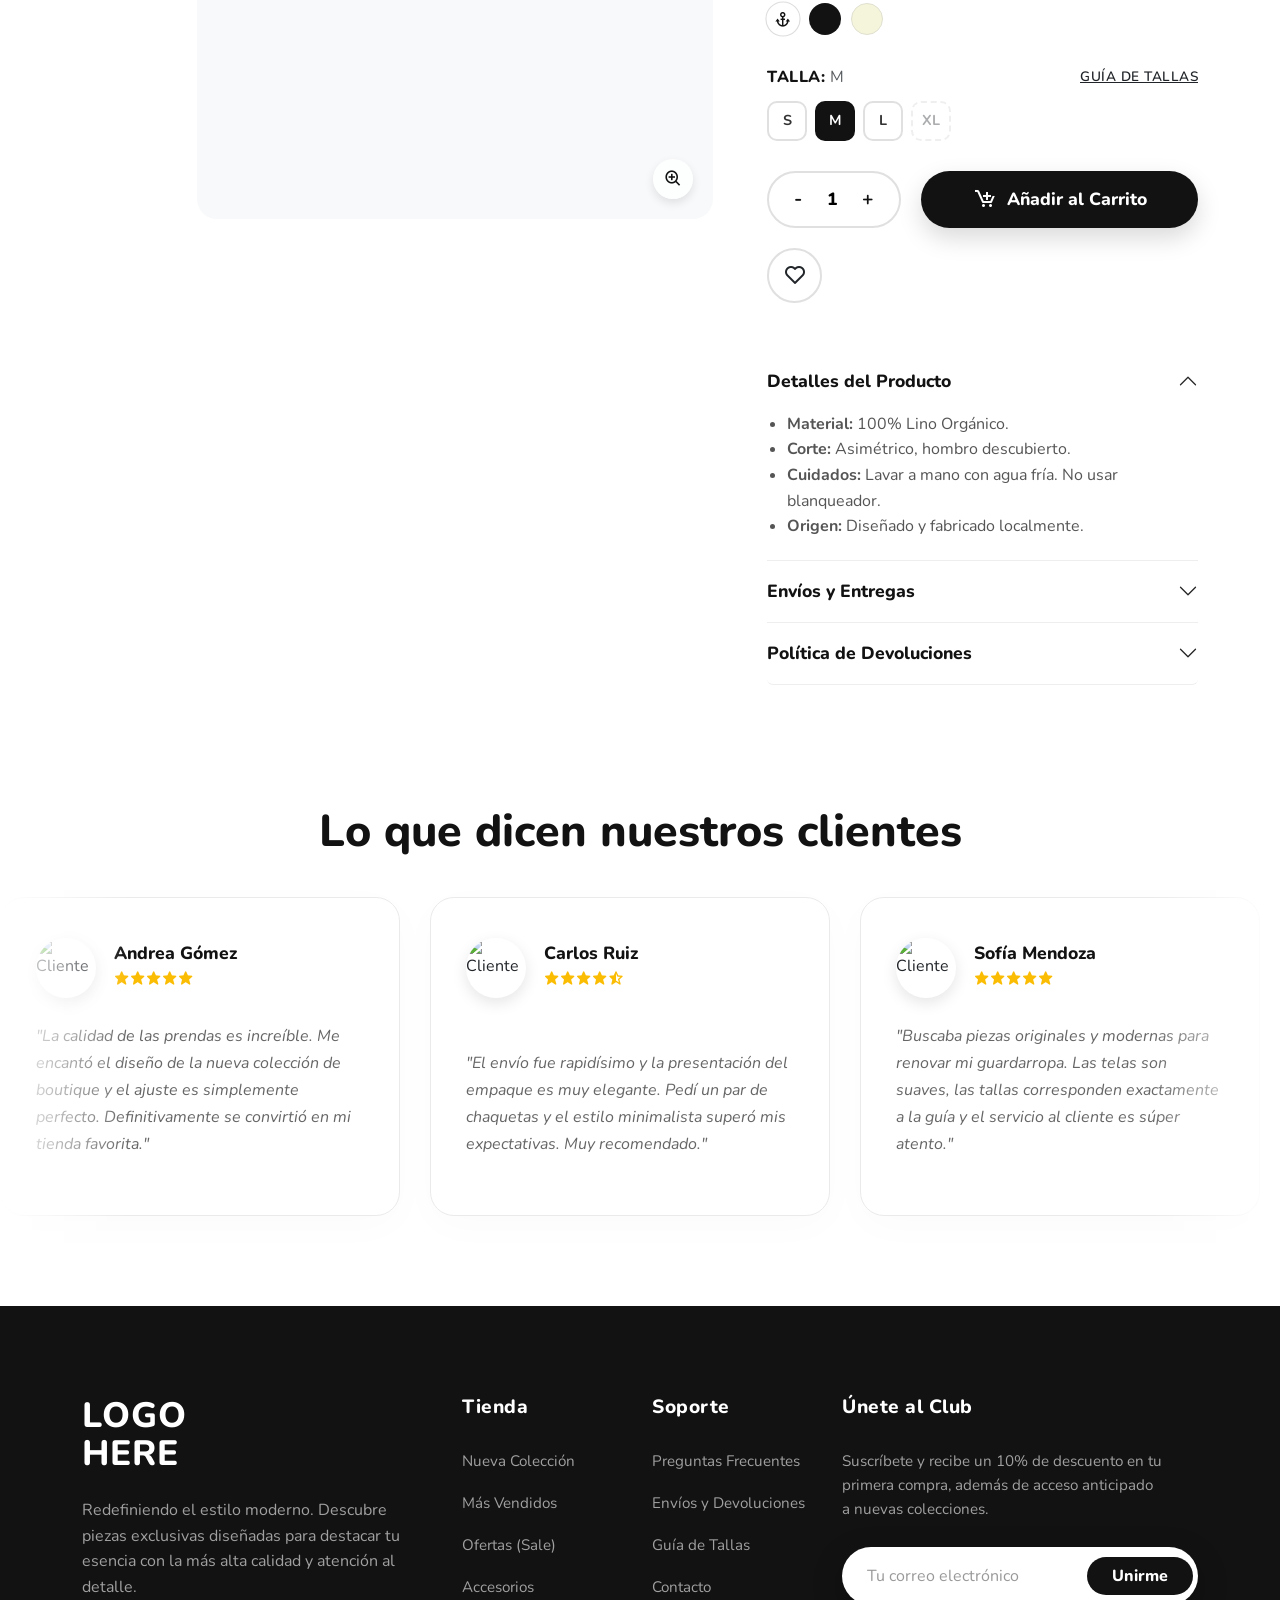
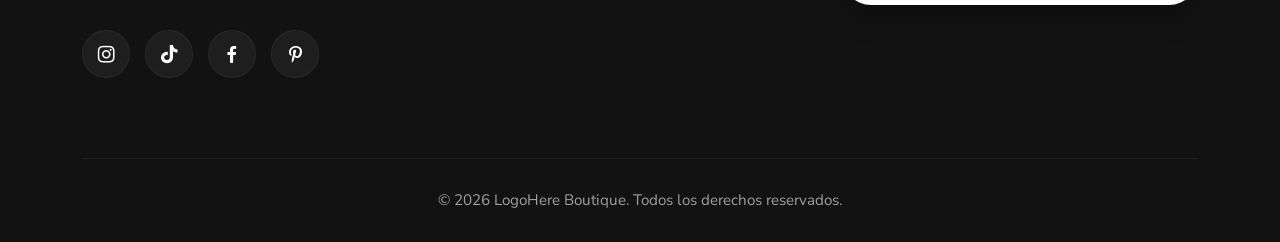
==== commit c4477027: "Fix responsive errors" ====
--- a/index.html
+++ b/index.html
@@ -86,7 +86,7 @@
     <!-- ============================== -->
     <!-- == GALERÍA DE IMÁGENES == -->
     <!-- ============================== -->
-    <section class="gallery-section container-fluid mt-5 p-0">
+    <section class="gallery-section container-fluid pt-5 p-0">
         <div class="container">
             <h2 class="section-title">New Arrivals</h2>
 
@@ -177,14 +177,8 @@
         <section class="wundial-intro-section mt-5">
             <div class="container-fluid h-100 position-relative">
                 <div class="row h-100 align-items-center m-0">
-                    <div class="col-md-3 text-center text-md</title>-end z-index-2">
+                    <div class="col-md-12 text-center text-md</title>-end z-index-2">
                         <h2 class="wundial-side-text">Camisas del<br>Mundial</h2>
-                    </div>
-                    <div class="col-md-6 d-flex justify-content-center align-items-center z-index-2">
-                        <!-- Espacio para balón central -->
-                    </div>
-                    <div class="col-md-3 text-center text-md-start z-index-2">
-                        <h2 class="wundial-side-text">Ya<br>Disponible</h2>
                     </div>
                 </div>
                 <div class="position-absolute bottom-0 start-50 translate-middle-x pb-4 z-index-2">
--- a/css/style.css
+++ b/css/style.css
@@ -48,7 +48,6 @@
 ========================================= */
 body {
     font-family: 'Nunito', sans-serif;
-    background-color: var(--soft-white);
     margin: 0;
     padding: 0;
     overflow-x: hidden;
@@ -59,7 +58,6 @@
     from { opacity: 0; transform: translateY(20px); }
     to { opacity: 1; transform: translateY(0); }
 }
-
 
 /* =========================================
             == NAVBAR ==
@@ -143,14 +141,10 @@
 .hero-section::before {
     content: '';
     position: absolute;
-    width: 600px; height: 600px;
-    background: radial-gradient(circle, rgba(0,0,0,0.5) 0%, transparent 70%);
-    top: 50%; left: 50%;
-    transform: translate(-50%, -50%);
+    inset: 0;
+    background: linear-gradient(to bottom, rgba(0,0,0,0.2), rgba(0,0,0,0.4));
     pointer-events: none;
 }
-
-
 /* =========================================
             == REVIEWS BADGE ==
 ========================================= */
@@ -267,7 +261,7 @@
 /* =========================================
             == GALERÍA - MALLADO ==
 ========================================= */
-.gallery-section { padding-top: 100px; background-color: var(--soft-white); }
+.gallery-section { padding-top: 100px; }
 .section-title { color: var(--dark-grey); font-weight: 800; text-align: center; margin-bottom: 30px; font-size: 2.8rem; }
 
 .gallery-grid {
@@ -371,7 +365,7 @@
     height: 70vh;
     width:100%;
     background-image:url('../img/futbol/ball.jpeg');
-    background-position: center 2%;
+    background-position: center 20%;
     background-repeat:no-repeat;
     position: relative;
     overflow: hidden;
@@ -379,6 +373,14 @@
     padding: 0;
     display: flex;
     align-items: center;
+}
+
+.wundial-intro-section::before {
+    content: '';
+    position: absolute;
+    inset: 0;
+    background: linear-gradient(to bottom, rgba(0,0,0,0.2), rgba(0,0,0,0.4));
+    pointer-events: none;
 }
 
 .wundial-side-text {
@@ -418,6 +420,14 @@
     justify-content: center;
 }
 
+.wundial-collection-section::before {
+    content: '';
+    position: absolute;
+    inset: 0;
+    background: linear-gradient(to bottom, rgba(0,0,0,0.1), rgba(0,0,0,0.3));
+    pointer-events: none;
+}
+
 .wundial-bg-text {
     position: absolute;
     top: 40%;
@@ -464,8 +474,8 @@
 .whatsapp-card {
     display: flex;
     align-items: center;
-    gap: 30px;
-    width: 80%;
+    gap: 12px;
+    width: 100%;
     max-width: 900px;
     padding: 40px 50px;
     background-color: var(--soft-white);
@@ -662,6 +672,7 @@
 
 .newsletter-form {
     display: flex;
+    align-items: center;
     background-color: var(--soft-white);
     border-radius: 50px;
     padding: 5px;
@@ -684,7 +695,8 @@
 
 .newsletter-form button {
     background-color: var(--dark-grey); color: var(--soft-white); border: none;
-    border-radius: 50px; padding: 12px 30px; font-weight: 800; transition: all 0.3s ease;
+    border-radius: 50px; padding: 7px 25px; font-weight: 800; transition: all 0.3s ease;
+    white-space: nowrap;
 }
 
 .newsletter-form button:hover { background-color: var(--accent-color); transform: scale(1.02); }
@@ -706,6 +718,13 @@
     .footer-links { margin-top: 50px; }
     .testimonial-card { width: 320px; padding: 30px 25px; }
 
+    /* Reviews badge mobile */
+    .reviews-badge { padding: 8px 16px; gap: 12px; flex-wrap: wrap; justify-content: center; }
+    .reviews-stars i { font-size: 1rem; }
+    .reviews-text { font-size: 0.8rem; }
+    .avatar-circle { width: 30px; height: 30px; margin-left: -10px; }
+    .avatar-count { width: 30px; height: 30px; font-size: 0.65rem; }
+
     /* WhatsApp mobile */
     .whatsapp-card { width: 90%; flex-direction: column; text-align: center; padding: 35px 25px; gap: 20px; }
     .whatsapp-content { text-align: center; }
@@ -716,10 +735,1312 @@
     .wundial-center-ball { max-height: 25vh; }
     .wundial-shirts { max-height: 20vh; margin-bottom: 20px; }
     .wundial-bg-text { font-size: 22vw; top: 35%; }
+    .wundial-intro-section .btn-modern,
+    .wundial-collection-section .btn-modern { padding: 12px 28px; font-size: 0.95rem; }
+
+    /* Product detail responsive */
+    .product-detail-container { margin-top: 30px; margin-bottom: 40px; }
+    .product-detail-container .row.gx-5 { --bs-gutter-x: 1rem; }
+    .product-info-section { padding-left: 15px; padding-right: 15px; }
+    .product-title-lg { font-size: 1.8rem; }
+    .product-price-lg { font-size: 1.5rem; }
+    .main-image-container { aspect-ratio: 4/3; }
+    .btn-add-to-cart { padding: 12px 20px; font-size: 0.95rem; }
+    .action-row { gap: 12px; }
+    .quantity-selector { padding: 3px 10px; }
+    .qty-btn { font-size: 1rem; padding: 0 6px; }
+    .qty-input { width: 30px; font-size: 1rem; }
+    .size-box { width: 42px; height: 42px; font-size: 0.85rem; }
+    .color-swatch { width: 34px; height: 34px; }
+    .accordion-button { font-size: 1rem; padding: 15px 0; }
+    .accordion-body { font-size: 0.9rem; }
+    .breadcrumb { font-size: 0.75rem; flex-wrap: nowrap; overflow-x: auto; }
+    .breadcrumb-item { white-space: nowrap; }
 }
 
 @media (max-width: 576px) {
     .gallery-grid { grid-template-columns: 1fr; grid-auto-rows: 280px; }
     .item-large, .item-wide, .item-tall, .item-normal { grid-column: span 1; grid-row: span 1; }
     .hero-section h1 { font-size: 15vw !important; }
-}
+
+    /* Reviews badge extra small */
+    .reviews-badge { padding: 6px 12px; gap: 8px; }
+    .reviews-stars i { font-size: 0.85rem; }
+    .avatar-circle { width: 24px; height: 24px; margin-left: -8px; }
+    .avatar-count { width: 24px; height: 24px; font-size: 0.55rem; }
+
+    /* Product detail extra small */
+    .product-detail-container .row.gx-5 { --bs-gutter-x: 0.5rem; }
+    .product-info-section { padding-left: 10px; padding-right: 10px; }
+    .product-title-lg { font-size: 1.5rem; }
+    .product-price-lg { font-size: 1.3rem; }
+    .main-image-container { aspect-ratio: 1/1; }
+    .btn-add-to-cart { padding: 10px 15px; font-size: 0.85rem; }
+    .size-box { width: 36px; height: 36px; font-size: 0.8rem; }
+    .color-swatch { width: 28px; height: 28px; }
+}
+
+/* =========================================
+== PAGE HEADER (shared) ==
+========================================= */
+.page-header {
+background-color: var(--dark-grey);
+color: var(--soft-white);
+padding: 140px 0 80px 0;
+text-align: center;
+margin-top: 0;
+}
+
+.page-header h1 {
+font-weight: 800;
+font-size: 3.5rem;
+letter-spacing: -1.5px;
+margin-bottom: 15px;
+}
+
+.page-header p {
+color: var(--white-alpha-6);
+font-size: 1.15rem;
+max-width: 600px;
+margin: 0 auto;
+font-weight: 400;
+}
+
+
+/* =========================================
+== PRODUCTS - FILTER SIDEBAR ==
+========================================= */
+.shop-container {
+padding: 60px 0;
+}
+
+.filter-sidebar {
+background-color: var(--off-white);
+padding: 30px;
+border-radius: 24px;
+box-shadow: 0 5px 25px var(--shadow-xs);
+}
+
+.filter-title {
+font-weight: 800;
+font-size: 1.3rem;
+margin-bottom: 25px;
+color: var(--dark-grey);
+text-transform: uppercase;
+letter-spacing: 0.5px;
+}
+
+.filter-group {
+margin-bottom: 30px;
+border-bottom: 1px solid #eef0f2;
+padding-bottom: 20px;
+}
+
+.filter-group:last-child {
+border-bottom: none;
+}
+
+.filter-group h6 {
+font-weight: 800;
+color: var(--dark-grey);
+margin-bottom: 15px;
+font-size: 1rem;
+}
+
+.custom-control-label {
+cursor: pointer;
+font-weight: 600;
+color: var(--text-secondary);
+transition: color 0.3s;
+}
+
+.custom-control-label:hover {
+color: var(--dark-grey);
+}
+
+.form-check-input:checked {
+background-color: var(--dark-grey);
+border-color: var(--dark-grey);
+}
+
+.form-check-input:focus {
+box-shadow: none;
+border-color: var(--dark-grey);
+}
+
+/* Color swatches (products filter - smaller) */
+.color-swatch-container {
+display: flex;
+flex-wrap: wrap;
+gap: 10px;
+}
+
+.color-swatch {
+width: 32px;
+height: 32px;
+border-radius: 50%;
+cursor: pointer;
+position: relative;
+border: 2px solid transparent;
+transition: all 0.2s ease;
+}
+
+.color-swatch:hover {
+transform: scale(1.1);
+}
+
+.color-swatch.active {
+border-color: var(--dark-grey);
+transform: scale(1.1);
+}
+
+.color-swatch::after {
+content: "\e9ac";
+font-family: "boxicons";
+position: absolute;
+top: 50%;
+left: 50%;
+transform: translate(-50%, -50%);
+color: white;
+font-size: 1rem;
+display: none;
+}
+
+.color-swatch.active::after {
+display: block;
+}
+
+.color-swatch.light-color.active::after {
+color: var(--dark-grey);
+}
+
+/* Size boxes (products filter - smaller) */
+.size-container {
+display: flex;
+flex-wrap: wrap;
+gap: 8px;
+}
+
+.size-box {
+width: 40px;
+height: 40px;
+border: 2px solid var(--light-grey);
+border-radius: 10px;
+display: flex;
+align-items: center;
+justify-content: center;
+font-weight: 700;
+font-size: 0.9rem;
+cursor: pointer;
+transition: all 0.2s;
+color: var(--accent-color);
+}
+
+.size-box:hover {
+border-color: var(--dark-grey);
+color: var(--dark-grey);
+}
+
+.size-box.active {
+background-color: var(--dark-grey);
+border-color: var(--dark-grey);
+color: var(--soft-white);
+}
+
+.btn-filter-clear {
+width: 100%;
+background: transparent;
+border: 2px solid var(--dark-grey);
+color: var(--dark-grey);
+padding: 12px;
+border-radius: 50px;
+font-weight: 700;
+transition: all 0.3s;
+margin-top: 10px;
+}
+
+.btn-filter-clear:hover {
+background: var(--dark-grey);
+color: var(--soft-white);
+}
+
+.custom-select-picker option {
+    padding: 12px;
+    background-color: var(--soft-white);
+    color: var(--dark-grey);
+    font-weight: 600;
+    border-radius: 15px;
+}
+
+
+/* =========================================
+            == PRICE RANGE SLIDER ==
+========================================= */
+input[type="range"].form-range {
+    width: 100%;
+    height: 6px;
+    background: var(--light-grey);
+    border-radius: 10px;
+    -webkit-appearance: none;
+    appearance: none;
+    outline: none;
+    cursor: pointer;
+    padding: 0;
+    margin: 10px 0;
+}
+
+input[type="range"].form-range::-webkit-slider-runnable-track {
+    width: 100%;
+    height: 6px;
+    background: var(--light-grey);
+    border-radius: 10px;
+    border: none;
+}
+
+input[type="range"].form-range::-webkit-slider-thumb {
+    -webkit-appearance: none;
+    appearance: none;
+    width: 20px;
+    height: 20px;
+    background: var(--dark-grey);
+    border-radius: 50%;
+    cursor: pointer;
+    margin-top: -7px;
+    border: 3px solid var(--soft-white);
+    box-shadow: 0 2px 8px var(--shadow-lg);
+    transition: transform 0.2s ease;
+}
+
+input[type="range"].form-range::-webkit-slider-thumb:hover {
+    transform: scale(1.15);
+}
+
+input[type="range"].form-range::-moz-range-track {
+    width: 100%;
+    height: 6px;
+    background: var(--light-grey);
+    border-radius: 10px;
+    border: none;
+}
+
+input[type="range"].form-range::-moz-range-thumb {
+    width: 20px;
+    height: 20px;
+    background: var(--dark-grey);
+    border-radius: 50%;
+    cursor: pointer;
+    border: 3px solid var(--soft-white);
+    box-shadow: 0 2px 8px var(--shadow-lg);
+}
+
+input[type="range"].form-range:focus {
+    box-shadow: none;
+}
+.product-card {
+border: none;
+border-radius: 24px;
+overflow: hidden;
+background-color: var(--soft-white);
+transition: transform 0.3s cubic-bezier(0.25, 0.46, 0.45, 0.94),
+box-shadow 0.3s ease;
+box-shadow: 0 10px 25px var(--shadow-xs);
+}
+
+.product-card:hover {
+transform: translateY(-10px);
+box-shadow: 0 20px 40px var(--shadow-md);
+}
+
+.product-image-wrapper {
+position: relative;
+overflow: hidden;
+aspect-ratio: 3/4;
+background-color: var(--off-white);
+}
+
+.product-image-wrapper img {
+width: 100%;
+height: 100%;
+object-fit: cover;
+transition: transform 0.6s cubic-bezier(0.25, 0.46, 0.45, 0.94);
+}
+
+.product-card:hover .product-image-wrapper img {
+transform: scale(1.08);
+}
+
+.sale-badge {
+position: absolute;
+top: 15px;
+left: 15px;
+background-color: var(--dark-grey);
+color: var(--soft-white);
+padding: 6px 14px;
+border-radius: 50px;
+font-size: 0.8rem;
+font-weight: 800;
+z-index: 5;
+letter-spacing: 0.5px;
+}
+
+.product-overlay {
+position: absolute;
+inset: 0;
+background: var(--overlay-bg);
+display: flex;
+align-items: center;
+justify-content: center;
+opacity: 0;
+transition: opacity 0.4s ease;
+z-index: 10;
+}
+
+.product-card:hover .product-overlay {
+opacity: 1;
+}
+
+.btn-add-cart {
+background-color: var(--soft-white);
+color: var(--dark-grey);
+padding: 12px 28px;
+border-radius: 50px;
+text-decoration: none;
+font-weight: 800;
+display: flex;
+align-items: center;
+gap: 8px;
+transform: translateY(20px);
+transition: all 0.4s cubic-bezier(0.25, 0.46, 0.45, 0.94);
+box-shadow: 0 8px 20px var(--shadow-lg);
+border: none;
+cursor: pointer;
+}
+
+.product-card:hover .btn-add-cart {
+transform: translateY(0);
+}
+
+.btn-add-cart:hover {
+background-color: var(--dark-grey);
+color: var(--soft-white);
+}
+
+.product-info {
+padding: 22px 15px;
+text-align: center;
+}
+
+.product-category {
+font-size: 0.8rem;
+color: #a0a0a0;
+text-transform: uppercase;
+font-weight: 800;
+letter-spacing: 1.2px;
+margin-bottom: 6px;
+}
+
+.product-title {
+font-size: 1.15rem;
+font-weight: 800;
+color: var(--dark-grey);
+margin-bottom: 8px;
+line-height: 1.3;
+}
+
+.product-price {
+font-size: 1.15rem;
+font-weight: 700;
+color: var(--dark-grey);
+}
+
+.product-price-old {
+text-decoration: line-through;
+color: #b5b5b5;
+font-size: 0.95rem;
+margin-right: 8px;
+}
+
+
+/* =========================================
+== WISHLIST ==
+========================================= */
+.wishlist-header-section {
+margin-top: 100px;
+padding: 20px 0;
+}
+
+.page-title {
+font-size: 2.2rem;
+font-weight: 800;
+color: var(--dark-grey);
+margin-bottom: 10px;
+letter-spacing: -0.5px;
+}
+
+.page-subtitle {
+font-size: 1rem;
+color: var(--text-light-muted);
+font-weight: 600;
+margin-bottom: 20px;
+}
+
+.toolbar-section {
+margin-bottom: 30px;
+}
+
+.search-bar {
+position: relative;
+}
+
+.search-bar i {
+position: absolute;
+left: 12px;
+top: 50%;
+transform: translateY(-50%);
+color: var(--text-muted);
+font-size: 1.2rem;
+z-index: 5;
+pointer-events: none;
+}
+
+.form-control-modern {
+padding: 10px 20px 10px 55px;
+border-radius: 50px;
+border: 1px solid var(--light-grey);
+font-size: 0.95rem;
+box-shadow: none;
+transition: all 0.3s ease;
+background-color: transparent !important;
+}
+
+.form-control-modern:focus {
+border-color: var(--dark-grey);
+box-shadow: 0 0 0 0.2rem rgba(18, 18, 18, 0.1);
+}
+
+.form-select-modern {
+border-radius: 50px;
+border: 1px solid var(--light-grey);
+padding: 10px 35px 10px 20px;
+font-size: 0.95rem;
+font-weight: 600;
+color: var(--dark-grey);
+cursor: pointer;
+}
+
+.form-select-modern:focus {
+border-color: var(--dark-grey);
+box-shadow: 0 0 0 0.2rem rgba(18, 18, 18, 0.1);
+}
+
+/* Wishlist Cards */
+.wishlist-card {
+border: 1px solid #f0f0f0;
+border-radius: 20px;
+background: var(--soft-white);
+transition: transform 0.3s ease, box-shadow 0.3s ease;
+position: relative;
+overflow: hidden;
+height: 100%;
+display: flex;
+flex-direction: column;
+}
+
+.wishlist-card:hover {
+transform: translateY(-8px);
+box-shadow: 0 15px 30px var(--shadow-md);
+}
+
+.wishlist-img-wrapper {
+position: relative;
+height: 320px;
+overflow: hidden;
+}
+
+.wishlist-img {
+width: 100%;
+height: 100%;
+object-fit: cover;
+transition: transform 0.5s ease;
+}
+
+.wishlist-card:hover .wishlist-img {
+transform: scale(1.05);
+}
+
+.btn-remove-wishlist {
+position: absolute;
+top: 15px;
+right: 15px;
+background: var(--white-alpha-8);
+backdrop-filter: blur(5px);
+border: none;
+width: 40px;
+height: 40px;
+border-radius: 50%;
+display: flex;
+align-items: center;
+justify-content: center;
+color: var(--dark-grey);
+font-size: 1.3rem;
+cursor: pointer;
+box-shadow: 0 4px 10px var(--shadow-lg);
+transition: all 0.2s ease;
+z-index: 10;
+}
+
+.btn-remove-wishlist:hover {
+background: #dc3545;
+color: var(--soft-white);
+transform: scale(1.1);
+}
+
+.wishlist-body {
+padding: 20px;
+text-align: center;
+flex-grow: 1;
+display: flex;
+flex-direction: column;
+justify-content: space-between;
+}
+
+.wishlist-title {
+font-size: 1rem;
+font-weight: 800;
+color: var(--dark-grey);
+text-decoration: none;
+transition: opacity 0.2s;
+}
+
+.wishlist-title:hover {
+opacity: 0.7;
+}
+
+.wishlist-meta {
+font-size: 0.85rem;
+color: var(--text-muted);
+font-weight: 600;
+margin-bottom: 10px;
+}
+
+.wishlist-price {
+font-size: 1.2rem;
+font-weight: 800;
+color: var(--dark-grey);
+margin-bottom: 15px;
+}
+
+/* Wishlist Add to Cart Button */
+.wishlist-card .btn-add-cart {
+background-color: var(--dark-grey);
+color: var(--soft-white);
+border-radius: 50px;
+padding: 10px 20px;
+font-weight: 800;
+font-size: 0.9rem;
+border: none;
+display: inline-flex;
+align-items: center;
+gap: 8px;
+transition: all 0.3s ease;
+box-shadow: 0 5px 15px var(--shadow-lg);
+width: 100%;
+justify-content: center;
+}
+
+.wishlist-card .btn-add-cart:hover {
+background-color: var(--accent-color);
+transform: translateY(-2px);
+}
+
+/* Pagination */
+.modern-pagination .page-link {
+border: none;
+color: var(--text-muted);
+font-weight: 700;
+padding: 10px 16px;
+border-radius: 12px;
+margin: 0 3px;
+transition: all 0.2s ease;
+background-color: transparent;
+}
+
+.modern-pagination .page-link:hover {
+background-color: var(--off-white);
+color: var(--dark-grey);
+}
+
+.modern-pagination .page-item.active .page-link {
+background-color: var(--dark-grey);
+color: var(--soft-white);
+border-radius: 12px;
+}
+
+.modern-pagination .page-link-text {
+font-size: 0.9rem;
+}
+
+
+/* =========================================
+== CART ==
+========================================= */
+.cart-header-section {
+margin-top: 100px;
+padding: 20px 0;
+}
+
+.cart-item {
+display: flex;
+align-items: center;
+gap: 20px;
+padding: 20px;
+background-color: var(--soft-white);
+border: 1px solid #f0f0f0;
+border-radius: 20px;
+margin-bottom: 20px;
+box-shadow: 0 5px 15px var(--shadow-xs);
+transition: transform 0.3s ease;
+}
+
+.cart-item:hover {
+transform: translateY(-3px);
+box-shadow: 0 10px 25px var(--shadow-sm);
+}
+
+.cart-item-img {
+width: 100px;
+height: 120px;
+border-radius: 12px;
+object-fit: cover;
+background-color: var(--off-white);
+}
+
+.cart-item-details {
+flex-grow: 1;
+}
+
+.cart-item-title {
+font-size: 1.1rem;
+font-weight: 800;
+color: var(--dark-grey);
+margin-bottom: 5px;
+}
+
+.cart-item-meta {
+font-size: 0.85rem;
+color: var(--text-light-muted);
+margin-bottom: 10px;
+font-weight: 600;
+}
+
+.cart-item-price {
+font-size: 1.2rem;
+font-weight: 800;
+color: var(--dark-grey);
+}
+
+.btn-remove {
+    background: var(--white-alpha-8);
+    border: none;
+    color: #dc3545;
+    font-size: 1.5rem;
+    cursor: pointer;
+    transition: all 0.2s;
+    width: 40px;
+    height: 40px;
+    border-radius: 50%;
+    display: flex;
+    align-items: center;
+    justify-content: center;
+    flex-shrink: 0;
+    box-shadow: 0 4px 10px var(--shadow-lg);
+}
+
+.btn-remove:hover {
+    transform: scale(1.1);
+    background: #dc3545;
+    color: var(--soft-white);
+}
+
+/* Summary Card */
+.summary-card {
+background-color: var(--off-white);
+border-radius: 24px;
+padding: 30px;
+position: sticky;
+top: 90px;
+box-shadow: 0 10px 30px var(--shadow-xs);
+}
+
+.summary-title {
+font-weight: 800;
+font-size: 1.3rem;
+margin-bottom: 25px;
+color: var(--dark-grey);
+}
+
+.summary-row {
+display: flex;
+justify-content: space-between;
+margin-bottom: 15px;
+font-size: 1rem;
+font-weight: 600;
+color: var(--text-secondary);
+}
+
+.summary-total {
+display: flex;
+justify-content: space-between;
+margin-top: 20px;
+padding-top: 20px;
+border-top: 2px dashed #ddd;
+font-size: 1.4rem;
+font-weight: 800;
+color: var(--dark-grey);
+}
+
+/* Payment */
+.payment-section {
+margin-top: 30px;
+}
+
+.payment-title {
+font-size: 1.1rem;
+font-weight: 800;
+margin-bottom: 15px;
+color: var(--dark-grey);
+}
+
+.nav-pills .nav-link {
+border-radius: 50px;
+color: var(--text-secondary);
+font-weight: 700;
+font-size: 0.9rem;
+padding: 8px 16px;
+margin-right: 5px;
+border: 1px solid var(--light-grey);
+transition: all 0.3s;
+}
+
+.nav-pills .nav-link.active {
+background-color: var(--dark-grey);
+color: var(--soft-white);
+border-color: var(--dark-grey);
+}
+
+.payment-form {
+background: var(--soft-white);
+padding: 20px;
+border-radius: 16px;
+border: 1px solid var(--border-lighter);
+margin-top: 15px;
+}
+
+.form-control,
+.form-select {
+border-radius: 12px;
+border: 1px solid var(--light-grey);
+padding: 10px 15px;
+font-weight: 600;
+font-size: 0.9rem;
+transition: all 0.3s;
+}
+
+.form-control:focus,
+.form-select:focus {
+border-color: var(--dark-grey);
+box-shadow: 0 0 0 0.2rem rgba(18, 18, 18, 0.1);
+background-color: var(--soft-white);
+}
+
+.form-label {
+font-size: 0.85rem;
+font-weight: 800;
+color: var(--text-secondary);
+margin-bottom: 5px;
+text-transform: uppercase;
+letter-spacing: 0.5px;
+}
+
+.input-group-text {
+border-radius: 12px 0 0 12px;
+border: 1px solid var(--light-grey);
+background-color: var(--soft-white);
+font-weight: 700;
+color: var(--dark-grey);
+}
+
+.form-control.input-with-group {
+border-radius: 0 12px 12px 0;
+}
+
+.btn-checkout {
+width: 100%;
+background-color: var(--dark-grey);
+color: var(--soft-white);
+border: none;
+border-radius: 50px;
+padding: 15px;
+font-weight: 800;
+font-size: 1.1rem;
+display: flex;
+align-items: center;
+justify-content: center;
+gap: 10px;
+transition: all 0.3s ease;
+margin-top: 25px;
+box-shadow: 0 8px 20px var(--shadow-lg);
+}
+
+.btn-checkout:hover {
+transform: translateY(-3px);
+background-color: var(--accent-color);
+box-shadow: 0 12px 25px var(--shadow-2xl);
+}
+
+
+/* =========================================
+== SERVICES ==
+========================================= */
+.services-section {
+padding: 80px 0;
+background-color: var(--soft-white);
+}
+
+.service-card {
+background-color: var(--soft-white);
+border: 1px solid var(--border-light);
+border-radius: 12px;
+padding: 50px 40px;
+height: 100%;
+display: flex;
+flex-direction: column;
+align-items: flex-start;
+transition: border-color 0.3s ease;
+}
+
+.service-card:hover {
+border-color: var(--dark-grey);
+}
+
+.service-icon {
+width: 60px;
+height: 60px;
+background-color: var(--off-white);
+border: 1px solid var(--light-grey);
+border-radius: 8px;
+display: flex;
+align-items: center;
+justify-content: center;
+font-size: 1.8rem;
+color: var(--dark-grey);
+margin-bottom: 25px;
+transition: background-color 0.3s ease, color 0.3s ease;
+}
+
+.service-card:hover .service-icon {
+background-color: var(--dark-grey);
+color: var(--soft-white);
+border-color: var(--dark-grey);
+}
+
+.service-title {
+font-size: 1.4rem;
+font-weight: 800;
+color: var(--dark-grey);
+margin-bottom: 15px;
+letter-spacing: -0.5px;
+}
+
+.service-desc {
+color: var(--text-light-muted);
+font-size: 1rem;
+line-height: 1.7;
+margin-bottom: 25px;
+flex-grow: 1;
+}
+
+.service-link {
+font-weight: 800;
+color: var(--dark-grey);
+text-decoration: none;
+font-size: 0.95rem;
+display: inline-flex;
+align-items: center;
+gap: 5px;
+transition: gap 0.3s ease;
+}
+
+.service-link i {
+font-size: 1.2rem;
+}
+
+.service-link:hover {
+gap: 10px;
+}
+
+/* Services Gallery */
+.gallery-section {
+padding: 80px 0;
+background-color: var(--off-white);
+border-top: 1px solid var(--light-grey);
+}
+
+.section-header {
+text-align: center;
+margin-bottom: 50px;
+}
+
+.section-header h2 {
+font-weight: 800;
+font-size: 2.5rem;
+color: var(--dark-grey);
+letter-spacing: -1px;
+}
+
+.gallery-card {
+border-radius: 12px;
+overflow: hidden;
+box-shadow: 0 10px 30px var(--shadow-sm);
+position: relative;
+}
+
+.gallery-img {
+width: 100%;
+height: 450px;
+object-fit: cover;
+transition: transform 0.5s ease;
+}
+
+.gallery-card:hover .gallery-img {
+transform: scale(1.05);
+}
+
+/* Process Section */
+.process-section {
+background-color: var(--soft-white);
+padding: 80px 0;
+}
+
+.process-step {
+text-align: center;
+position: relative;
+padding: 20px;
+}
+
+.step-number {
+font-size: 4rem;
+font-weight: 800;
+color: var(--light-grey);
+line-height: 1;
+margin-bottom: 15px;
+user-select: none;
+}
+
+.step-title {
+font-weight: 800;
+font-size: 1.2rem;
+color: var(--dark-grey);
+margin-bottom: 10px;
+}
+
+.step-desc {
+color: var(--text-light-muted);
+font-size: 0.95rem;
+line-height: 1.6;
+}
+
+/* Services Contact */
+.contact-section {
+padding: 80px 0;
+background-color: var(--off-white);
+border-top: 1px solid var(--light-grey);
+}
+
+.contact-card {
+background-color: var(--soft-white);
+border: 1px solid var(--border-light);
+border-radius: 16px;
+padding: 40px;
+box-shadow: 0 10px 40px var(--shadow-xs);
+}
+
+.contact-input {
+padding: 14px 15px;
+border-radius: 8px;
+border: 1px solid var(--light-grey);
+background-color: var(--off-white);
+font-size: 0.95rem;
+box-shadow: none !important;
+}
+
+.contact-input:focus {
+border-color: var(--dark-grey);
+background-color: var(--soft-white);
+}
+
+.btn-contact {
+background-color: var(--dark-grey);
+color: var(--soft-white);
+padding: 14px 30px;
+font-weight: 800;
+border-radius: 8px;
+border: none;
+width: 100%;
+transition: background-color 0.3s ease;
+}
+
+.btn-contact:hover {
+background-color: var(--accent-color);
+}
+
+
+/* =========================================
+== CONTACT PAGE ==
+========================================= */
+.contact-info-block {
+background-color: var(--soft-white);
+border: 1px solid var(--border-light);
+border-radius: 20px;
+padding: 50px 40px;
+height: 100%;
+box-shadow: 0 10px 40px var(--shadow-xs);
+}
+
+.contact-info-block h3 {
+font-size: 1.8rem;
+font-weight: 800;
+color: var(--dark-grey);
+margin-bottom: 30px;
+letter-spacing: -0.5px;
+}
+
+.info-item {
+display: flex;
+align-items: flex-start;
+margin-bottom: 35px;
+}
+
+.info-item:last-child {
+margin-bottom: 0;
+}
+
+.info-icon {
+width: 50px;
+height: 50px;
+background-color: var(--off-white);
+border: 1px solid var(--light-grey);
+border-radius: 12px;
+display: flex;
+align-items: center;
+justify-content: center;
+font-size: 1.5rem;
+color: var(--dark-grey);
+margin-right: 20px;
+flex-shrink: 0;
+transition: all 0.3s ease;
+}
+
+.info-item:hover .info-icon {
+background-color: var(--dark-grey);
+color: var(--soft-white);
+border-color: var(--dark-grey);
+}
+
+.info-content h4 {
+font-size: 1.1rem;
+font-weight: 800;
+color: var(--dark-grey);
+margin-bottom: 5px;
+}
+
+.info-content p {
+color: var(--text-light-muted);
+font-size: 0.95rem;
+margin: 0;
+line-height: 1.6;
+}
+
+.contact-form-block {
+background-color: var(--soft-white);
+border: 1px solid var(--border-light);
+border-radius: 20px;
+padding: 50px 40px;
+box-shadow: 0 10px 40px var(--shadow-xs);
+height: 100%;
+}
+
+.contact-form-block h3 {
+font-size: 1.8rem;
+font-weight: 800;
+color: var(--dark-grey);
+margin-bottom: 10px;
+letter-spacing: -0.5px;
+}
+
+.contact-form-block > p {
+color: var(--text-light-muted);
+margin-bottom: 30px;
+font-size: 0.95rem;
+}
+
+.form-control-custom {
+border: 1px solid var(--light-grey);
+border-radius: 8px;
+padding: 14px 16px;
+font-size: 0.95rem;
+font-weight: 600;
+color: var(--dark-grey);
+background-color: var(--soft-white);
+transition: all 0.3s ease;
+box-shadow: none !important;
+width: 100%;
+margin-bottom: 20px;
+}
+
+.form-control-custom::placeholder {
+color: #bbb;
+font-weight: 400;
+}
+
+.form-control-custom:focus {
+border-color: var(--dark-grey);
+background-color: var(--soft-white);
+}
+
+textarea.form-control-custom {
+resize: vertical;
+min-height: 120px;
+}
+
+.btn-submit-contact {
+background-color: var(--dark-grey);
+color: var(--soft-white);
+border: none;
+border-radius: 8px;
+padding: 15px 30px;
+font-size: 1rem;
+font-weight: 800;
+cursor: pointer;
+transition: all 0.3s ease;
+width: 100%;
+box-shadow: 0 4px 15px var(--shadow-lg);
+}
+
+.btn-submit-contact:hover {
+background-color: var(--accent-color);
+transform: translateY(-2px);
+box-shadow: 0 8px 25px var(--shadow-xl);
+}
+
+.location-image-section {
+padding-bottom: 80px;
+background-color: var(--off-white);
+}
+
+.location-image-wrapper {
+border-radius: 20px;
+overflow: hidden;
+height: 400px;
+position: relative;
+}
+
+.location-image-wrapper img {
+width: 100%;
+height: 100%;
+object-fit: cover;
+}
+
+.location-overlay {
+position: absolute;
+bottom: 30px;
+left: 30px;
+background: rgba(255,255,255,0.95);
+padding: 20px 30px;
+border-radius: 12px;
+box-shadow: 0 10px 30px var(--shadow-lg);
+backdrop-filter: blur(5px);
+}
+
+.location-overlay h4 {
+font-weight: 800;
+color: var(--dark-grey);
+margin-bottom: 5px;
+font-size: 1.2rem;
+}
+
+.location-overlay p {
+margin: 0;
+color: var(--text-light-muted);
+font-size: 0.95rem;
+font-weight: 600;
+}
+
+
+/* =========================================
+== CART / WISHLIST - RESPONSIVE ==
+========================================= */
+@media (max-width: 768px) {
+.cart-item {
+flex-direction: column;
+position: relative;
+padding-top: 40px;
+}
+
+.btn-remove {
+position: absolute;
+top: 15px;
+right: 15px;
+}
+
+.cart-item-img {
+width: 100%;
+height: 200px;
+}
+
+.nav-pills {
+flex-wrap: nowrap;
+overflow-x: auto;
+padding-bottom: 10px;
+}
+
+.nav-pills .nav-link {
+white-space: nowrap;
+}
+
+/* Ajustes de espaciado mobile para carrito */
+.cart-header-section {
+padding-left: 15px;
+padding-right: 15px;
+}
+
+.cart-header-section .breadcrumb {
+padding-left: 0;
+margin-left: 0;
+}
+
+.cart-header-section .page-title {
+font-size: 1.6rem;
+text-align: center;
+}
+
+/* Ajustes de espaciado mobile para wishlist */
+.wishlist-header-section {
+padding-left: 15px;
+padding-right: 15px;
+}
+
+.wishlist-header-section .breadcrumb {
+padding-left: 0;
+margin-left: 0;
+}
+
+.wishlist-header-section .page-title {
+font-size: 1.6rem;
+text-align: center;
+}
+
+.wishlist-header-section .page-subtitle {
+text-align: center;
+}
+}
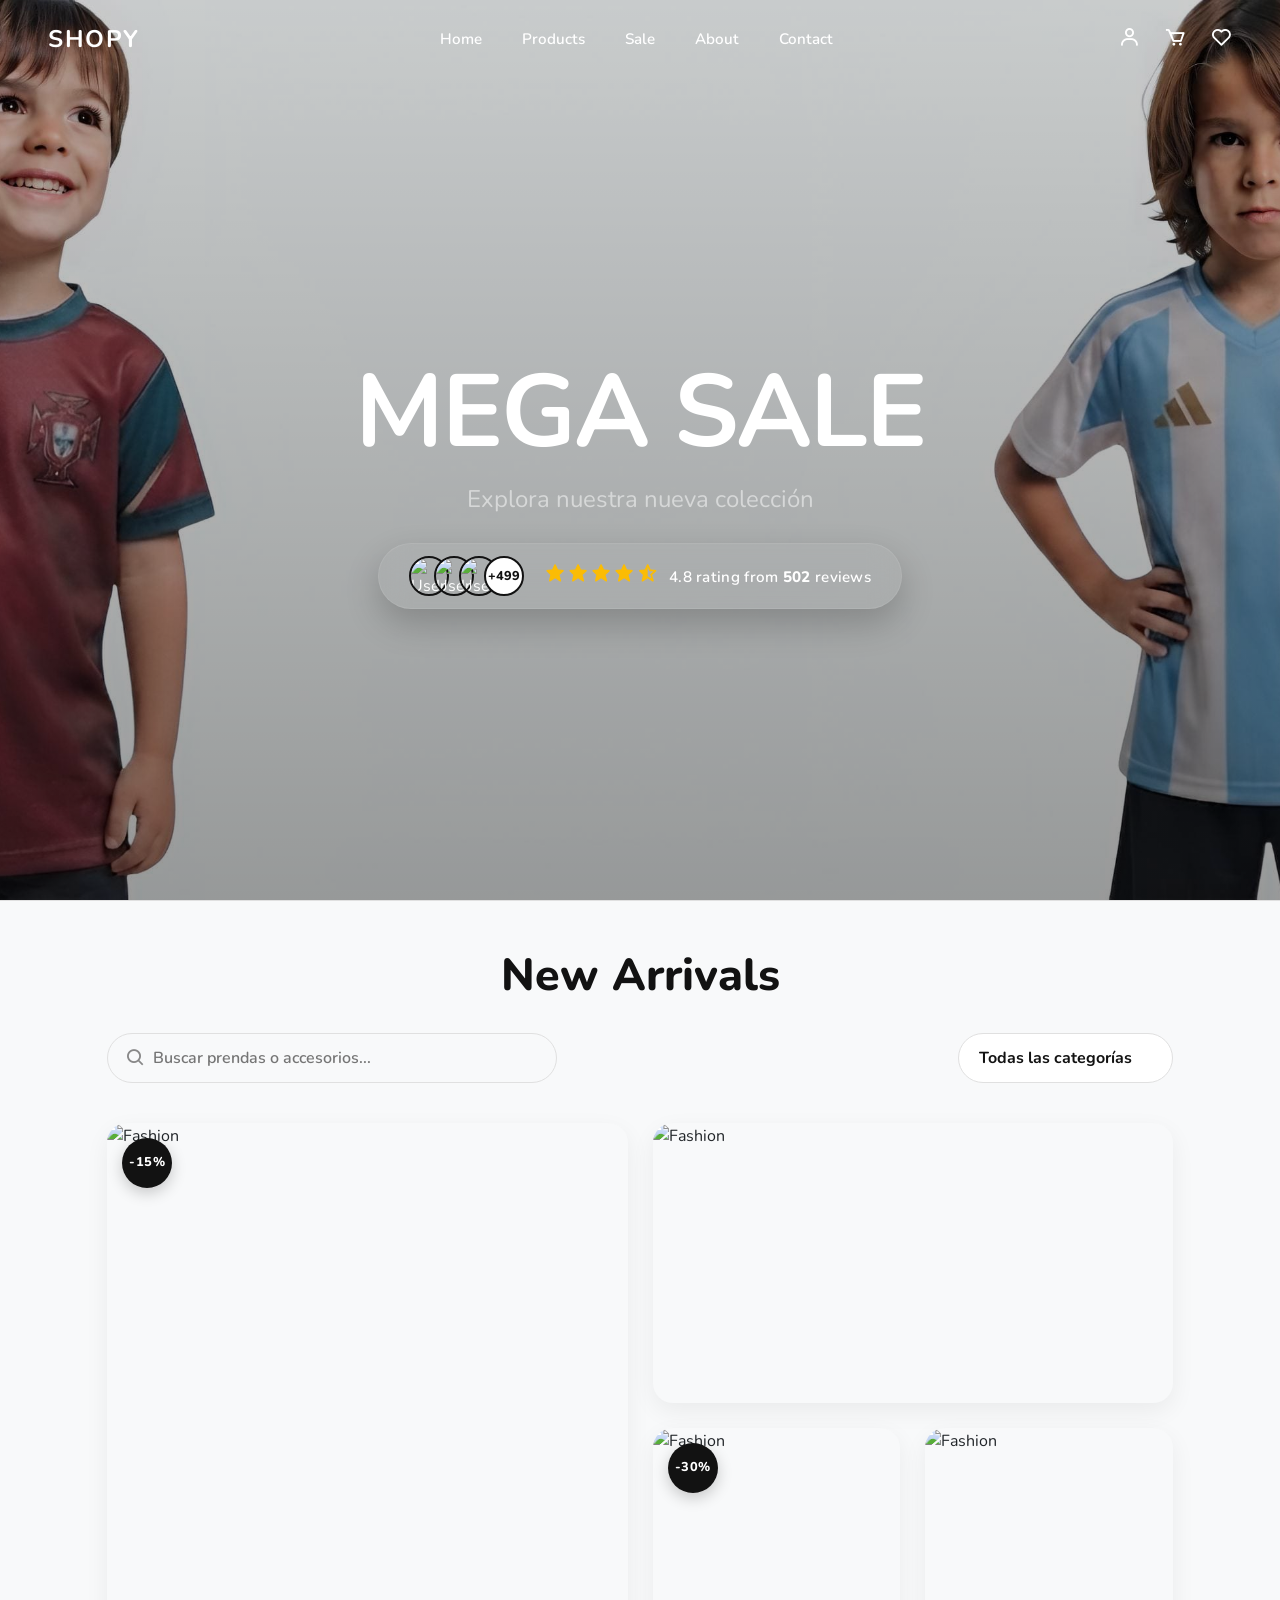
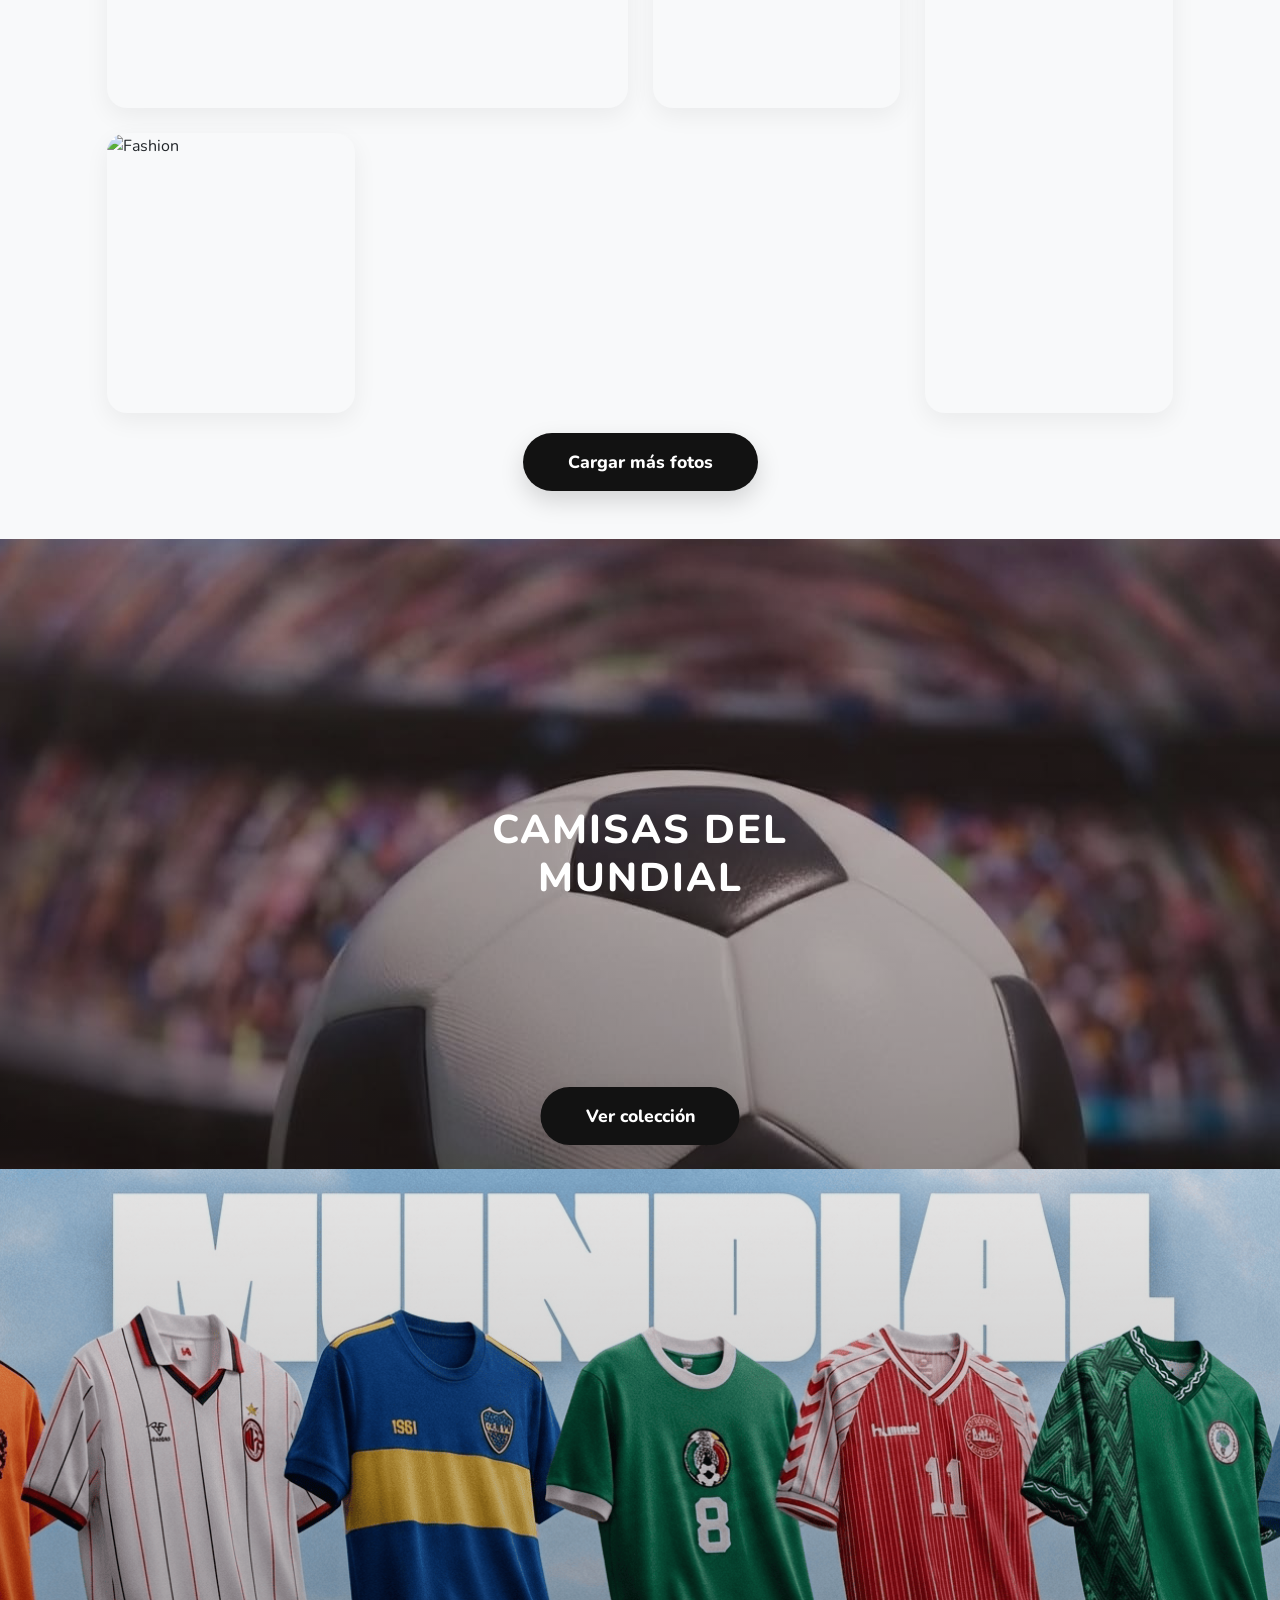
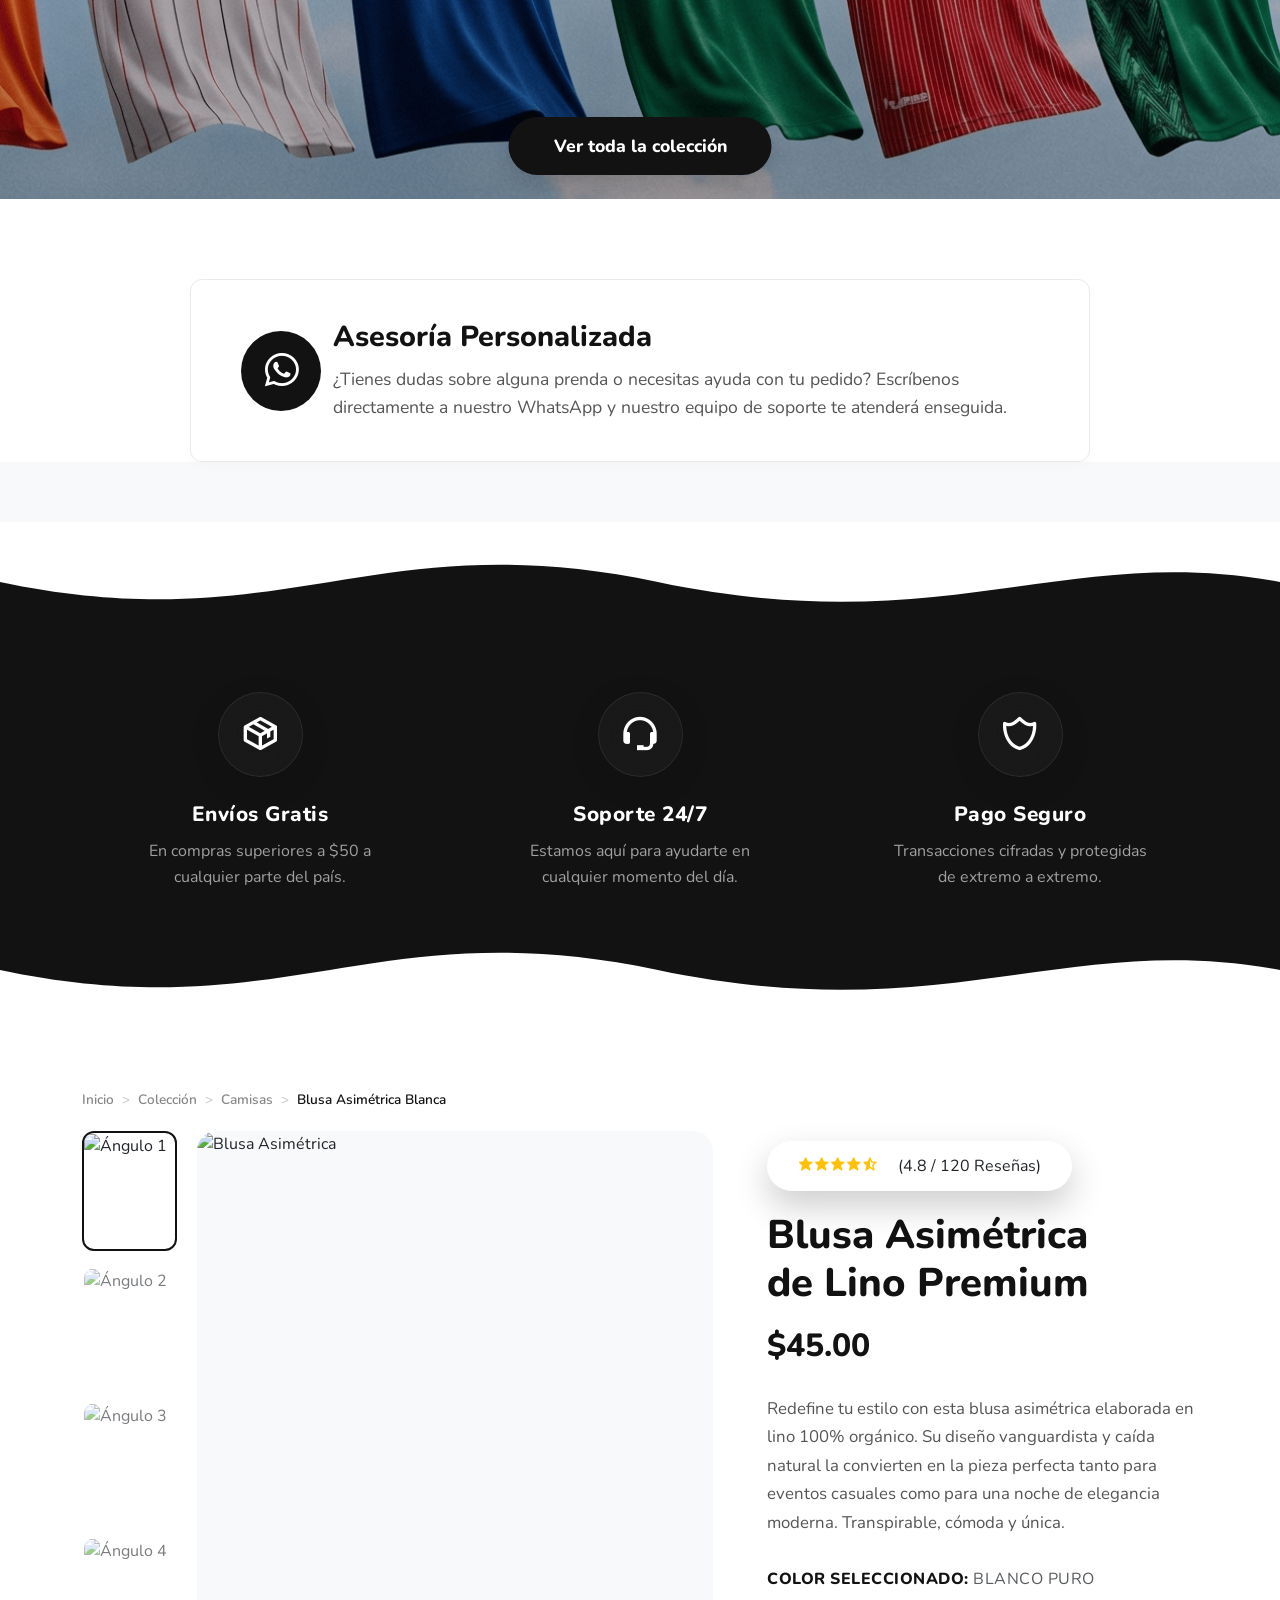
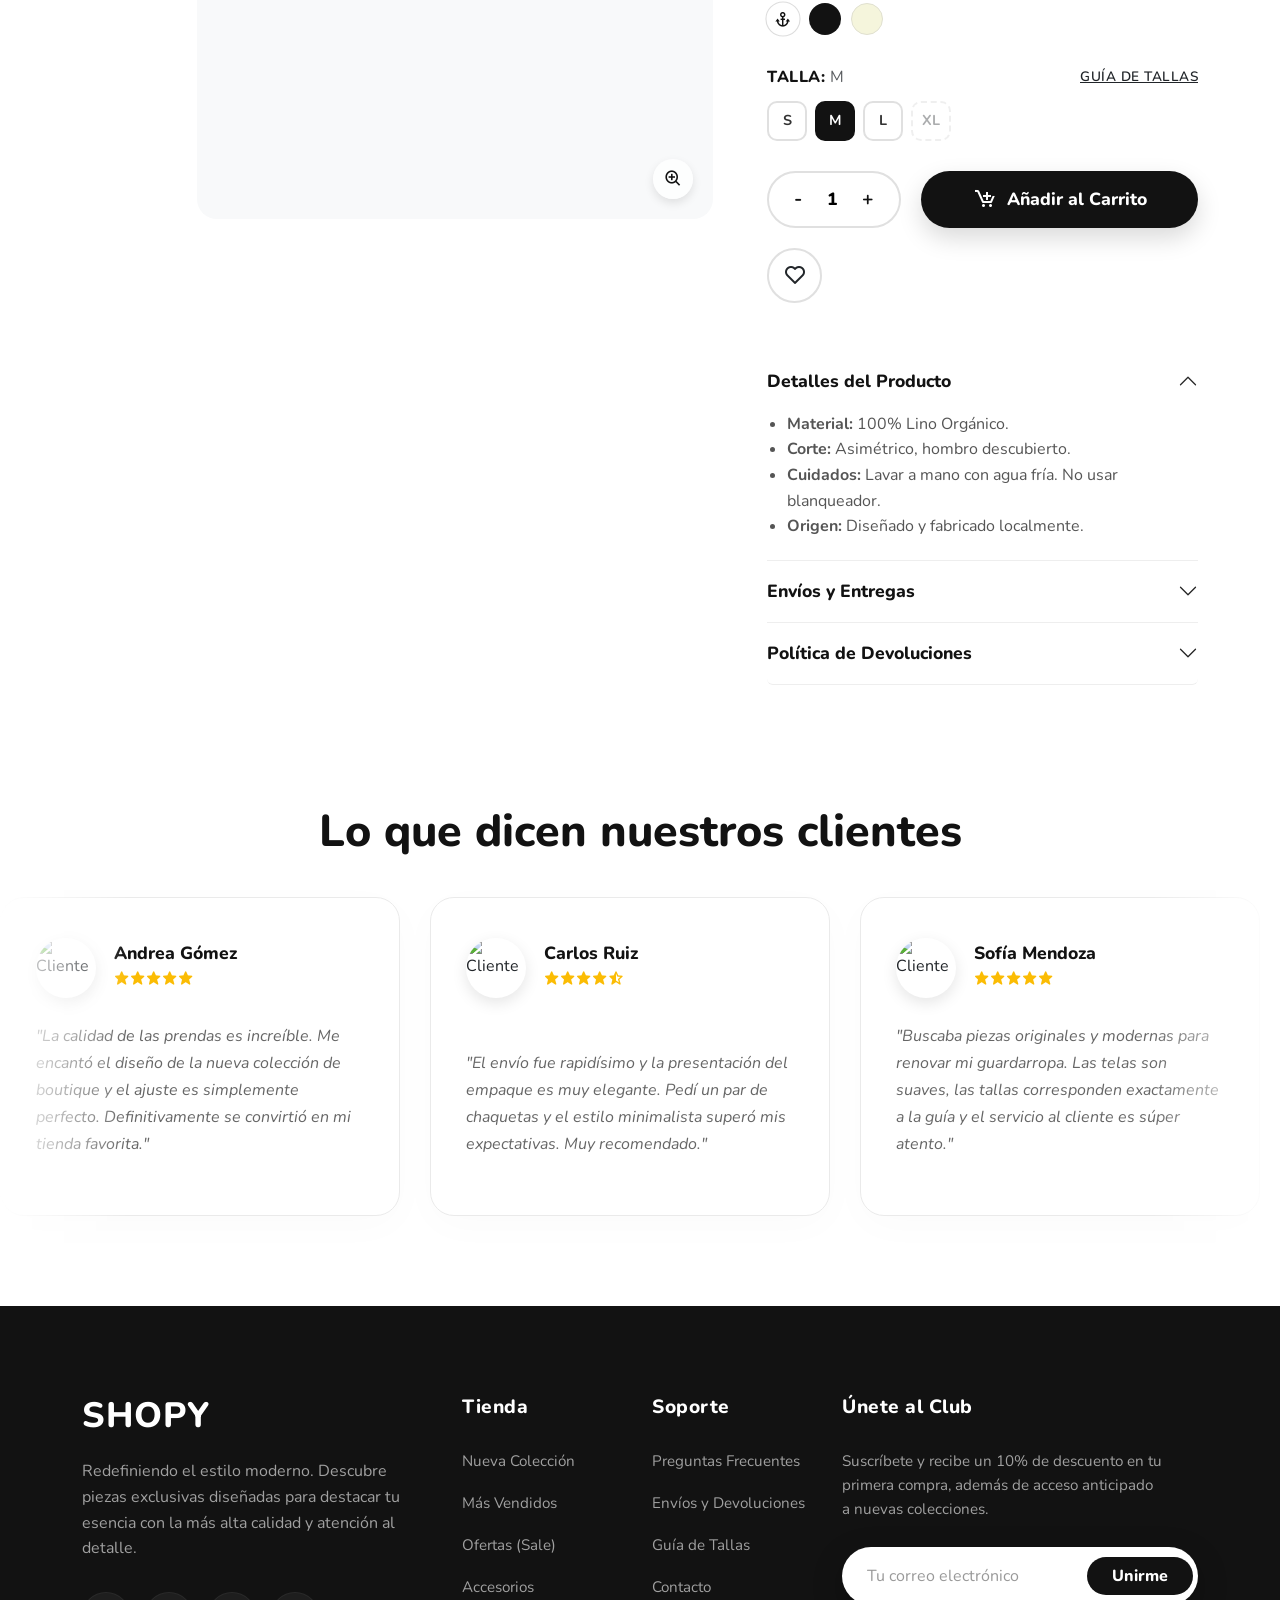
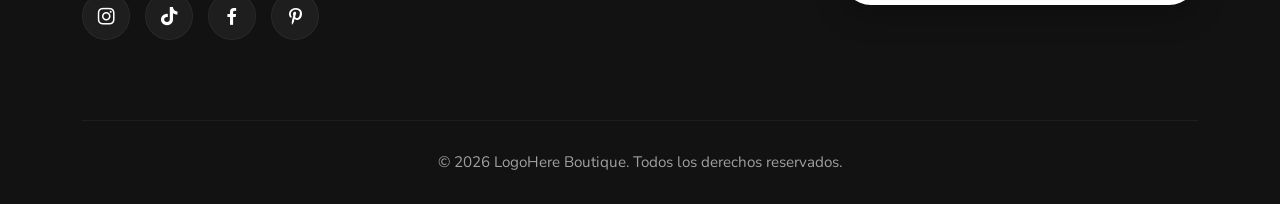
==== commit 7049e42c: "Fix Name App" ====
--- a/index.html
+++ b/index.html
@@ -4,7 +4,7 @@
     <!-- == HEAD / META == -->
     <meta charset="UTF-8">
     <meta name="viewport" content="width=device-width, initial-scale=1.0">
-    <title>Boutique | Diseño Moderno y Carrusel Infinito</title>
+    <title>Shopy | Tienda de ropa</title>
 
     <!-- Stylesheets externos -->
     <link href="https://cdn.jsdelivr.net/npm/bootstrap@5.3.0/dist/css/bootstrap.min.css" rel="stylesheet">
@@ -20,7 +20,7 @@
     <!-- ============================== -->
     <nav class="navbar navbar-expand-lg fixed-top modern-navbar" id="mainNavbar">
         <div class="container-fluid px-4 px-md-5">
-            <a class="navbar-brand fw-bold" href="index.html">logo<br>here</a>
+            <a class="navbar-brand fw-bold" href="index.html">Shopy</a>
 
             <!-- Toggler (mobile) -->
             <button class="navbar-toggler" type="button" data-bs-toggle="collapse" data-bs-target="#navContent">
@@ -518,7 +518,7 @@
             <div class="row">
                 <!-- Columna 1: Brand -->
                 <div class="col-lg-4 col-md-6 mb-5 mb-lg-0">
-                    <a href="index.html" class="footer-brand">logo<br>here</a>
+                    <a href="index.html" class="footer-brand">Shopy</a>
                     <p class="footer-text">Redefiniendo el estilo moderno. Descubre piezas exclusivas diseñadas para destacar tu esencia con la más alta calidad y atención al detalle.</p>
                     <div class="social-icons">
                         <a href="#"><i class='bx bxl-instagram'></i></a>
--- a/css/style.css
+++ b/css/style.css
@@ -123,7 +123,7 @@
 ========================================= */
 .hero-section {
     height: 100vh;
-    background-image: url('../img/bg/main-hero.png');
+    background-image: url('../img/bg/main-hero.jpg');
     background-size: cover;
     background-repeat: no-repeat;
     background-position: center center;
@@ -703,6 +703,10 @@
 
 .footer-bottom { margin-top: 80px; padding-top: 30px; border-top: 1px solid var(--white-alpha-05); text-align: center; color: var(--white-alpha-6); font-size: 0.95rem; }
 
+.footer-links .d-flex {
+    align-items: center;
+}
+
 
 /* =========================================
             == RESPONSIVE ==
@@ -1109,7 +1113,6 @@
 display: flex;
 align-items: center;
 gap: 8px;
-transform: translateY(20px);
 transition: all 0.4s cubic-bezier(0.25, 0.46, 0.45, 0.94);
 box-shadow: 0 8px 20px var(--shadow-lg);
 border: none;
@@ -2043,4 +2046,13 @@
 .wishlist-header-section .page-subtitle {
 text-align: center;
 }
-}
+
+}
+
+@media (max-width: 576px) {
+/* Products grid mobile padding */
+.shop-container main .row.g-4 {
+padding-left: 10px;
+padding-right: 10px;
+}
+}
